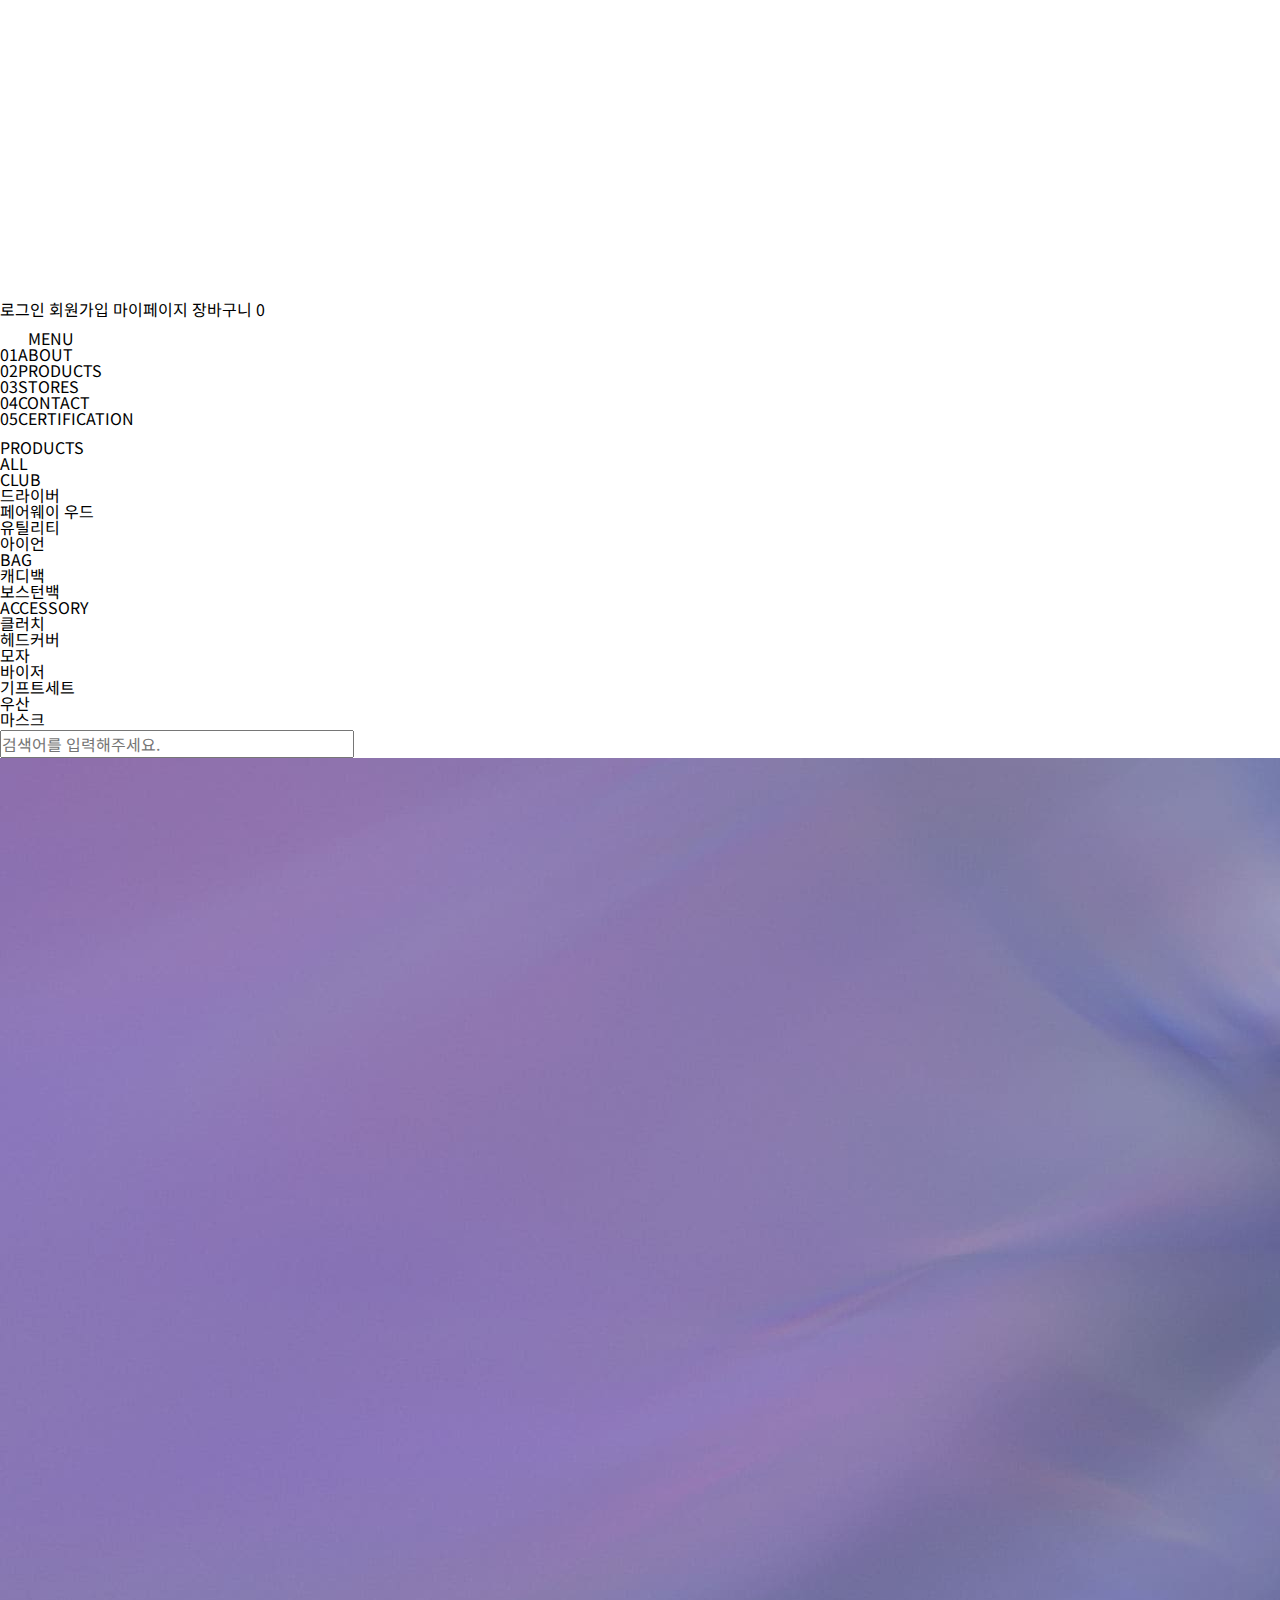
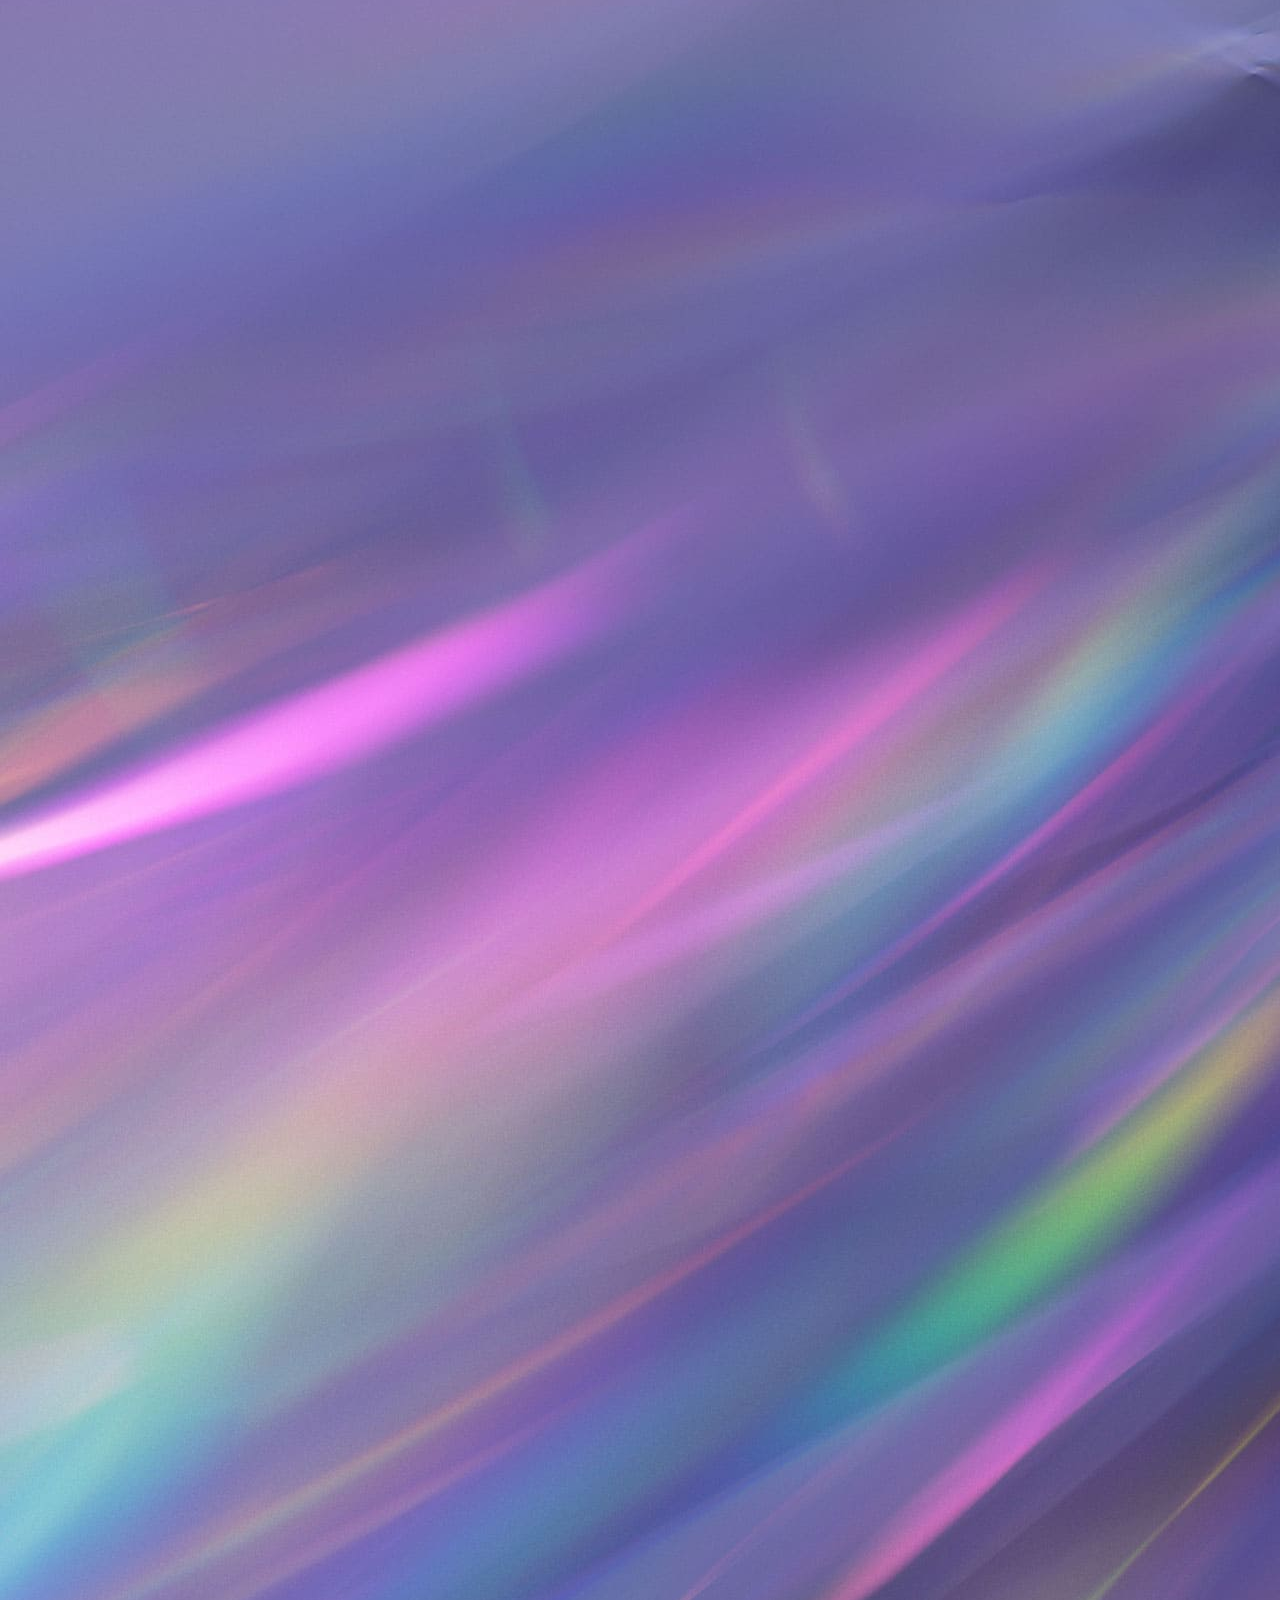
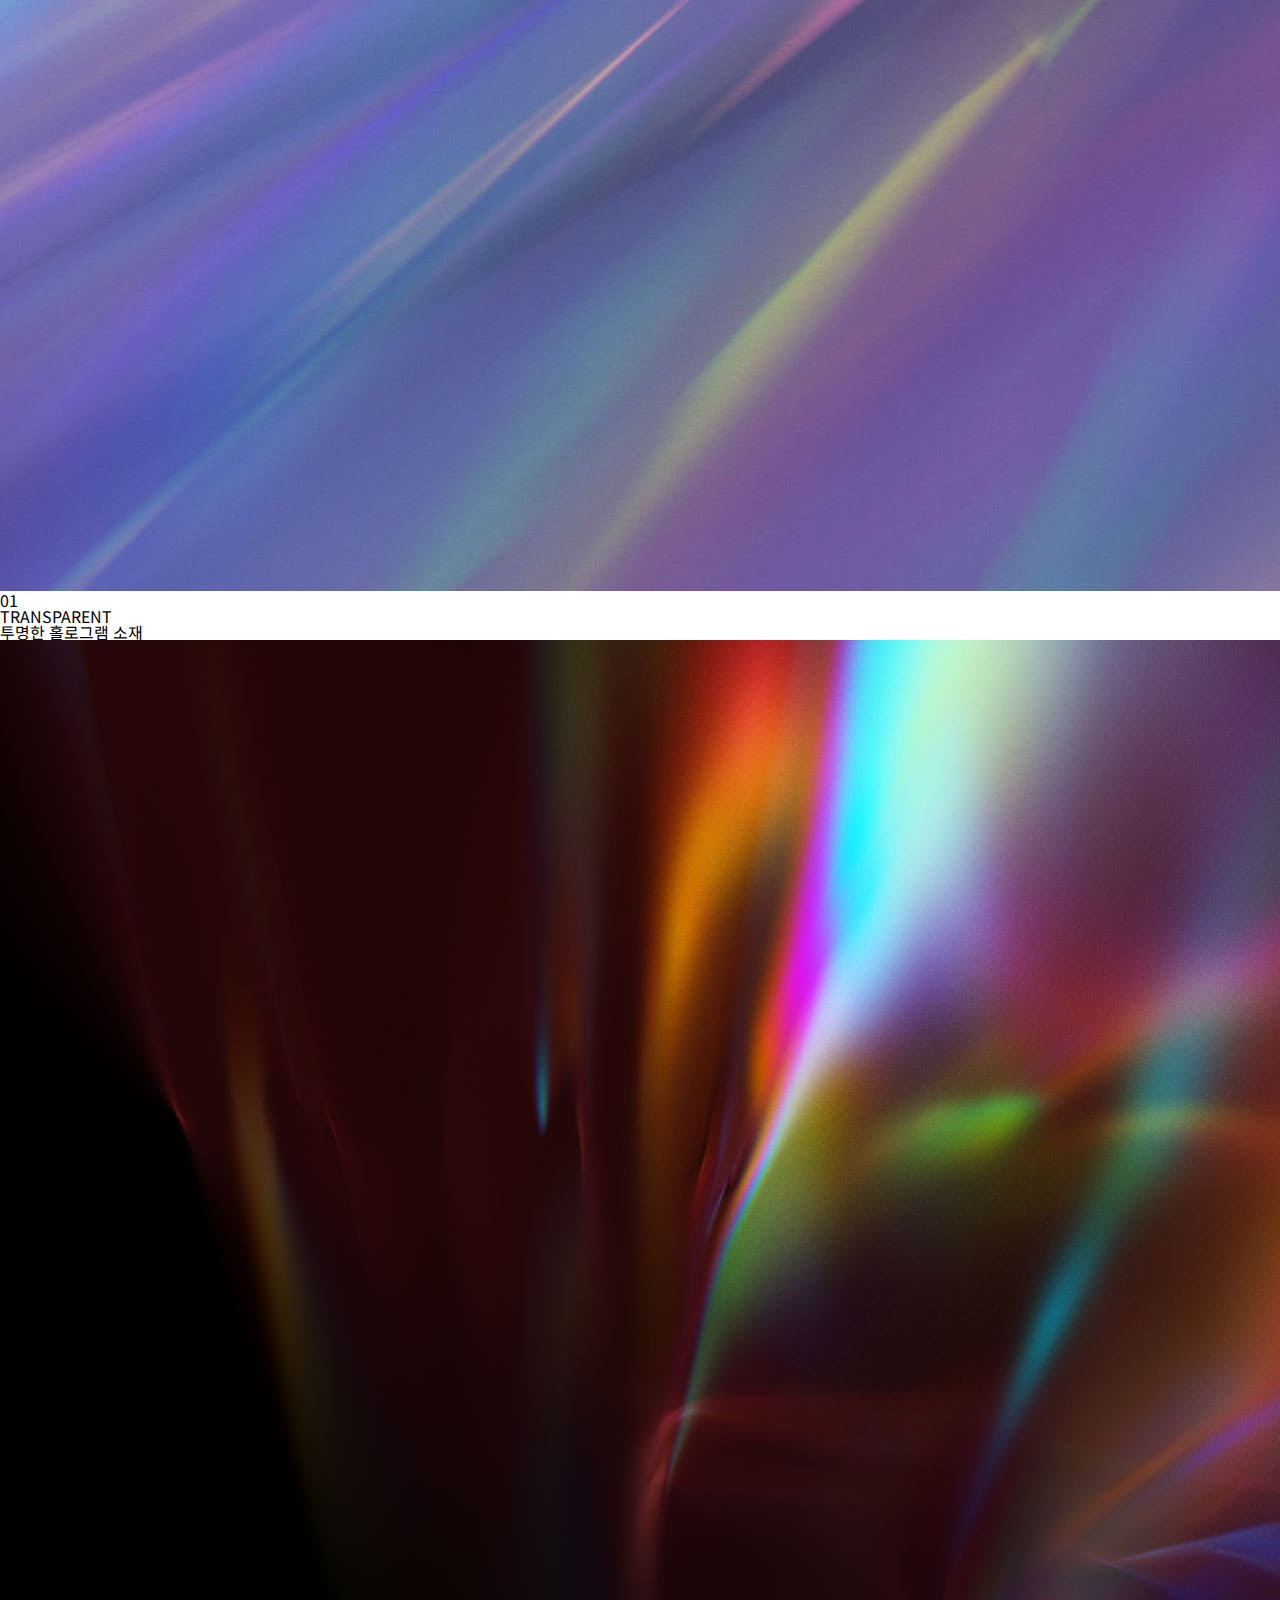
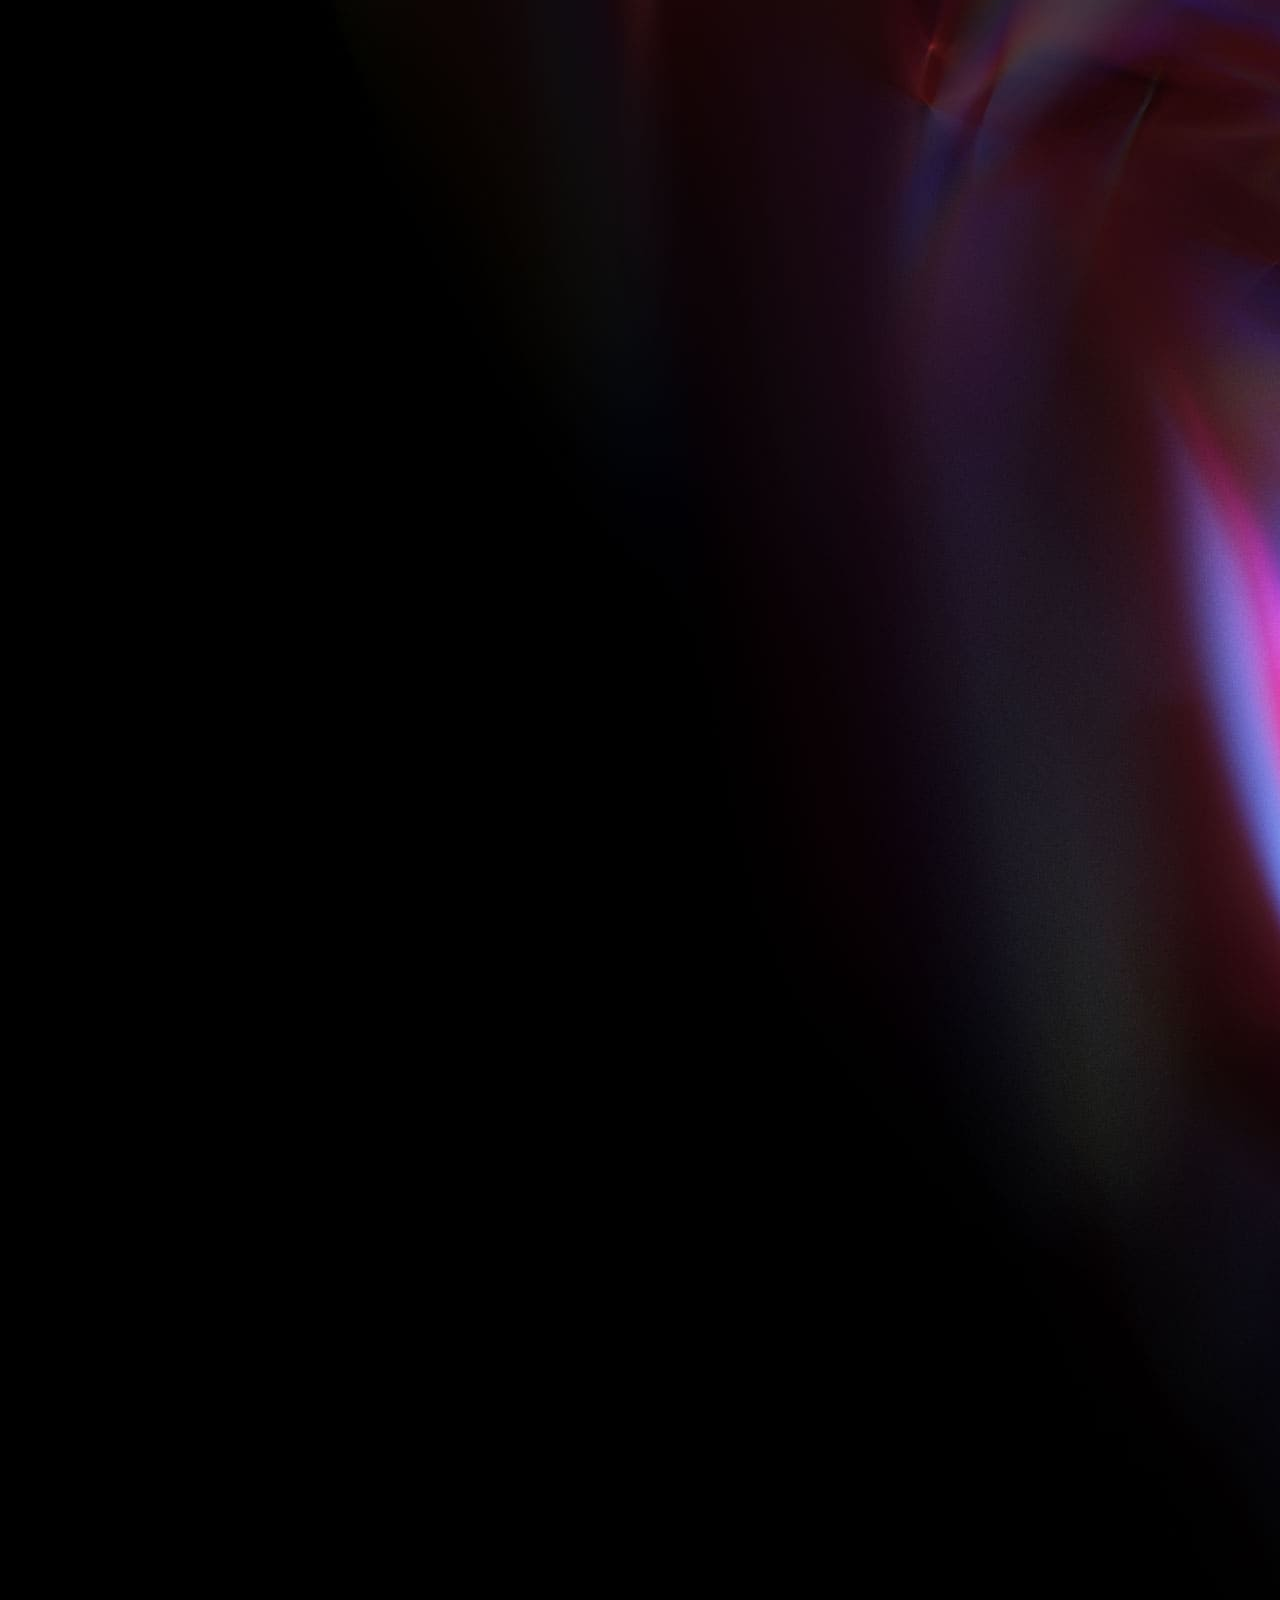
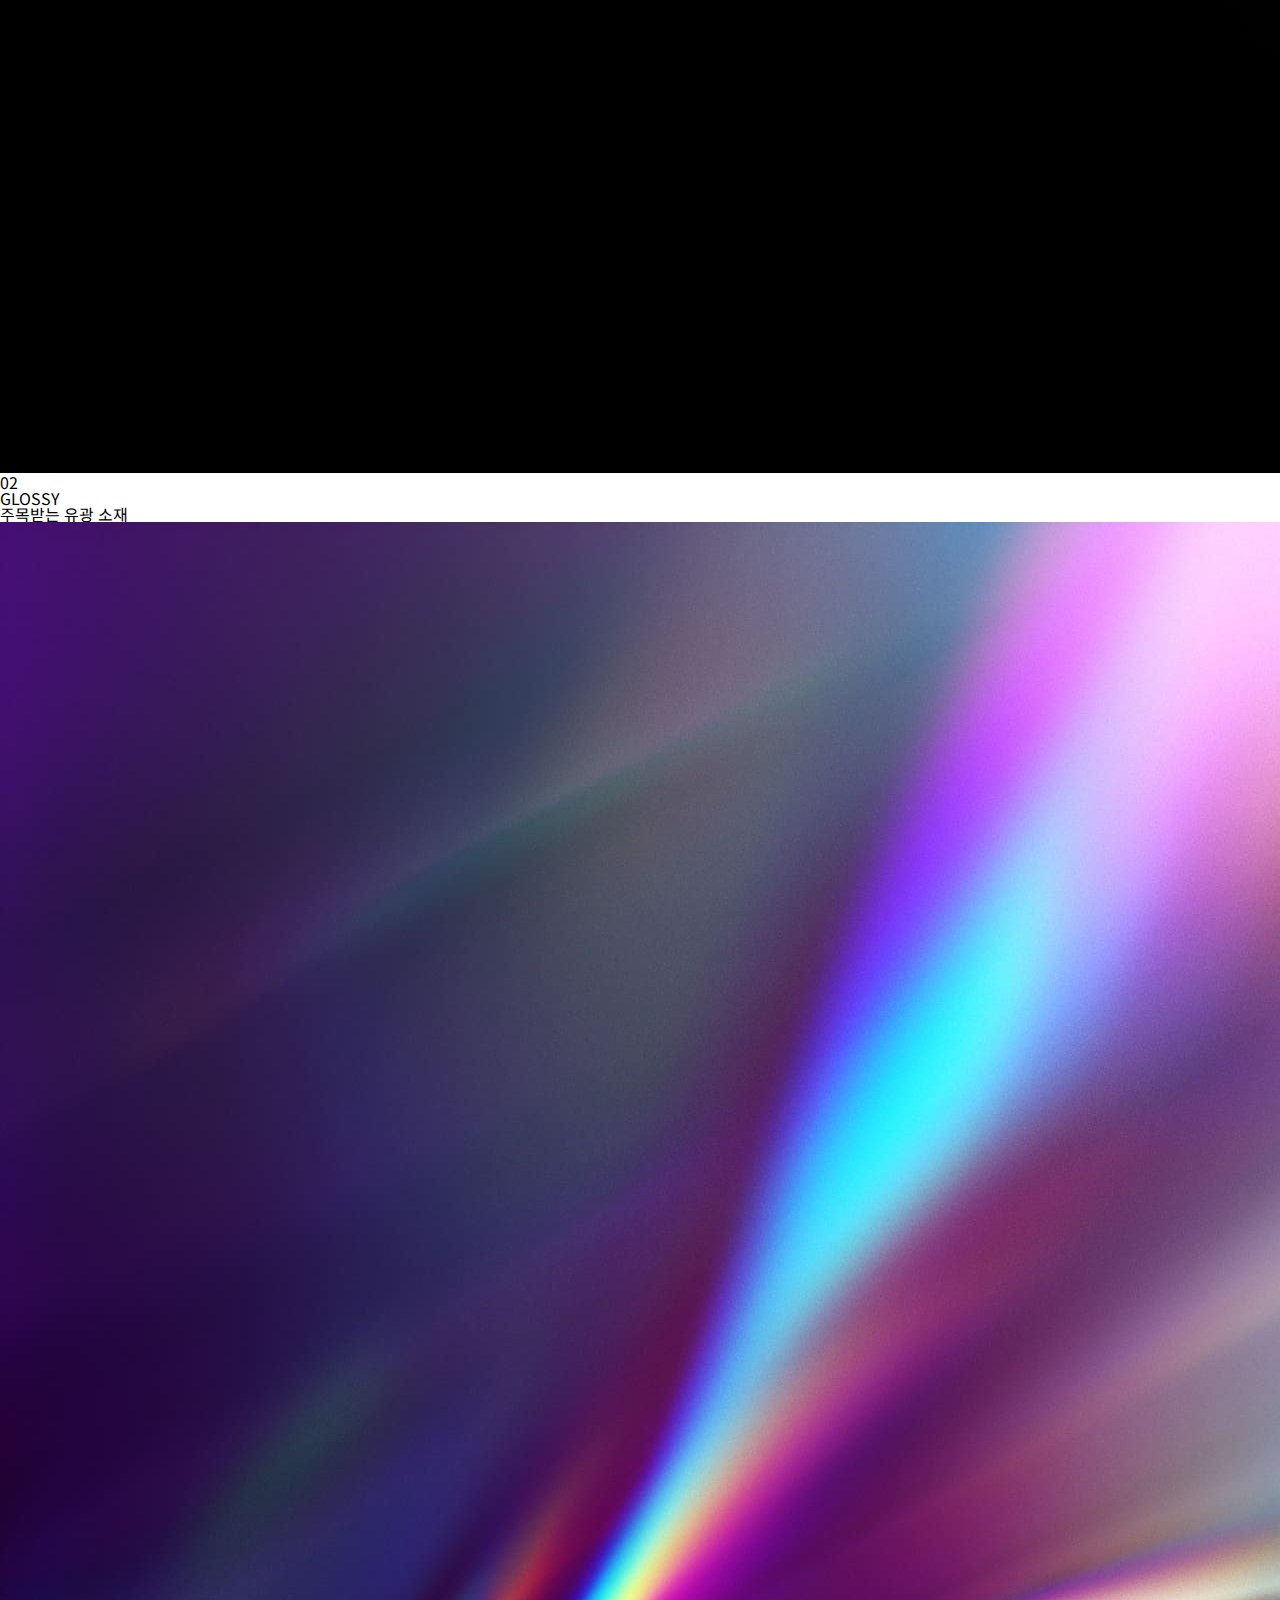
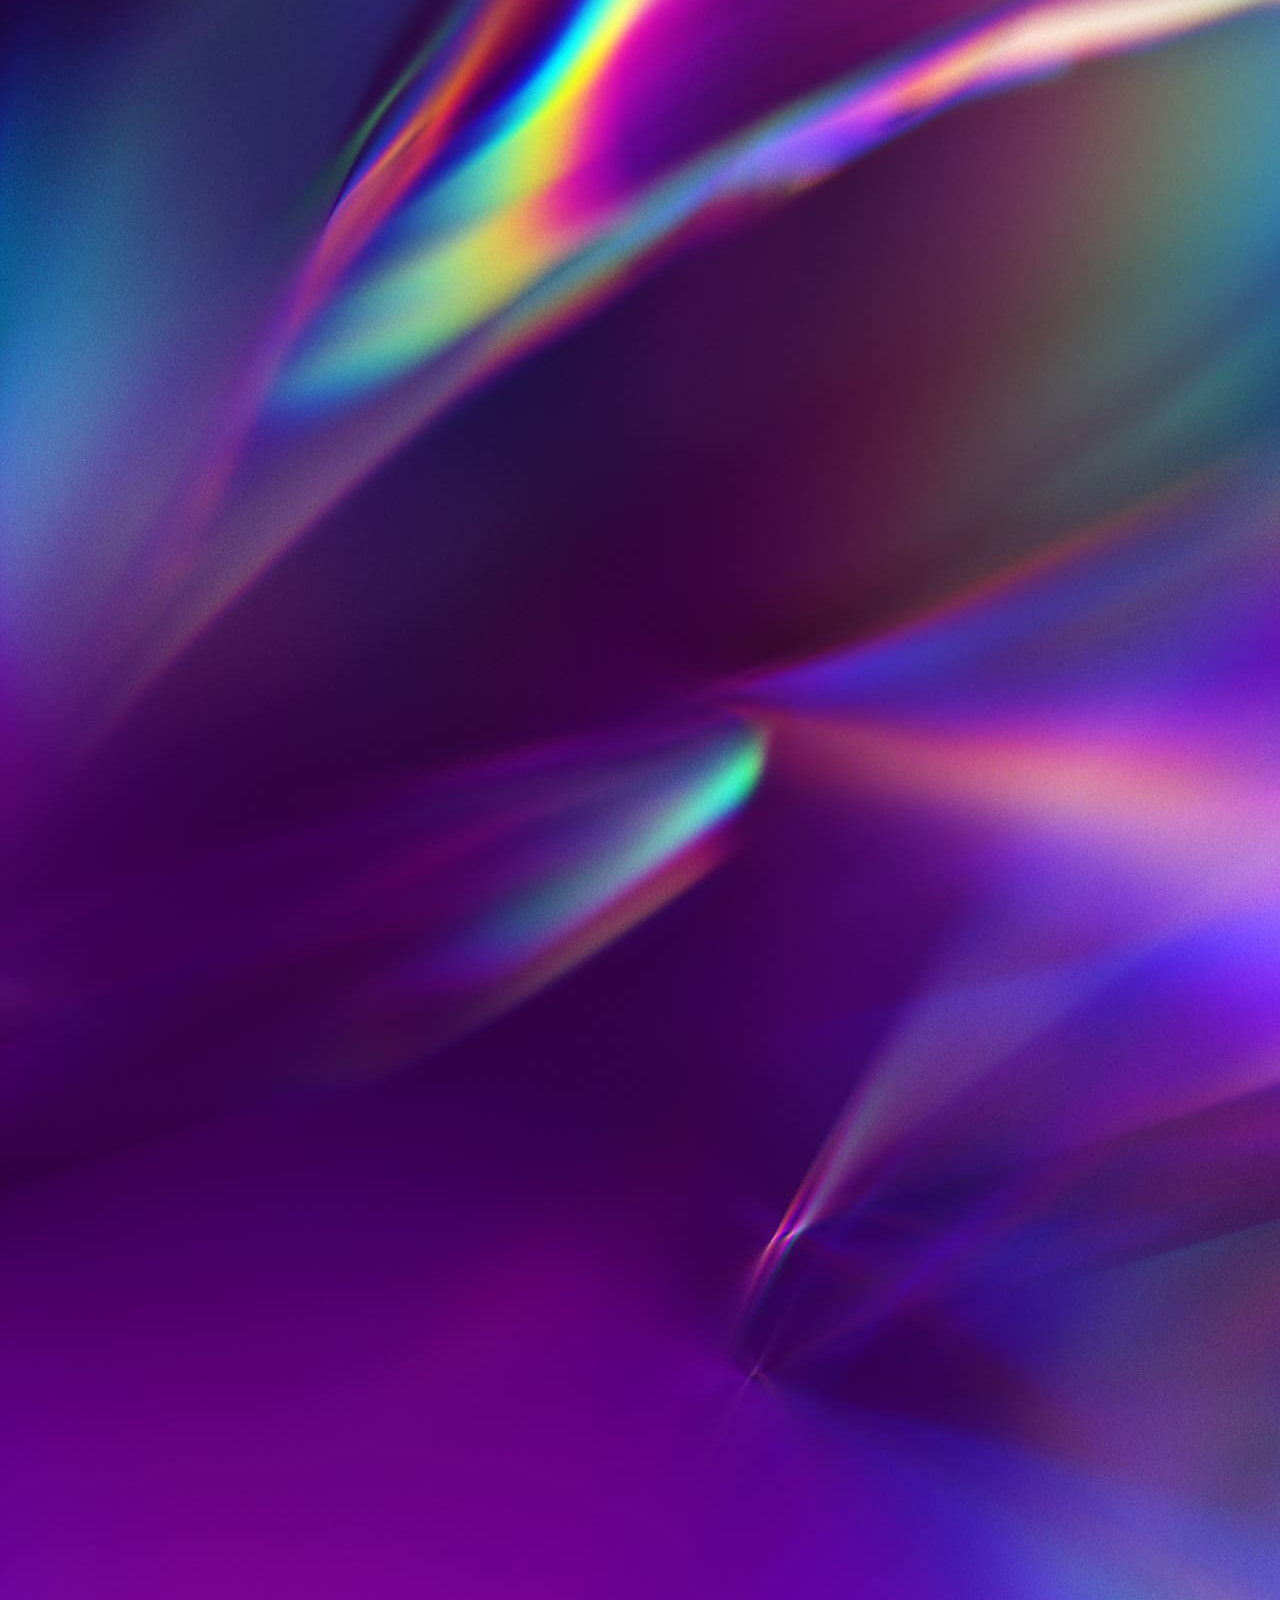
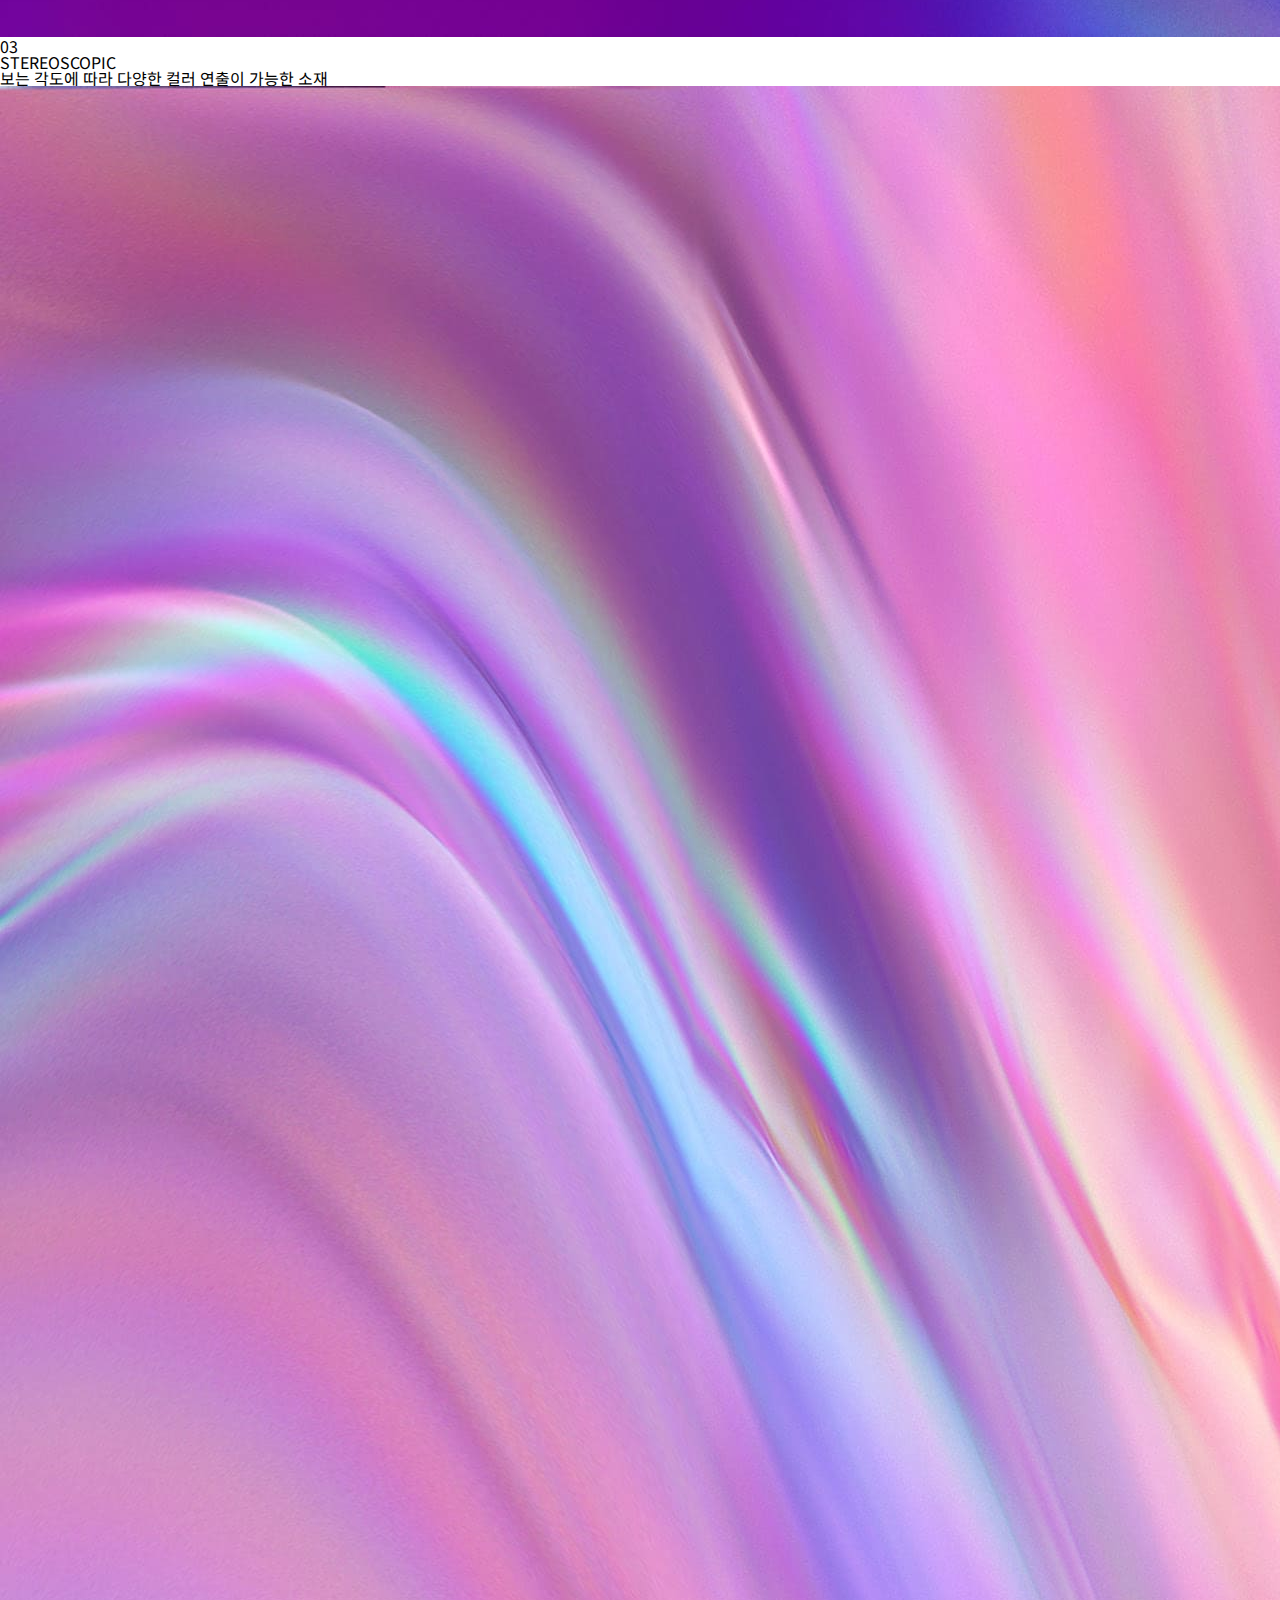
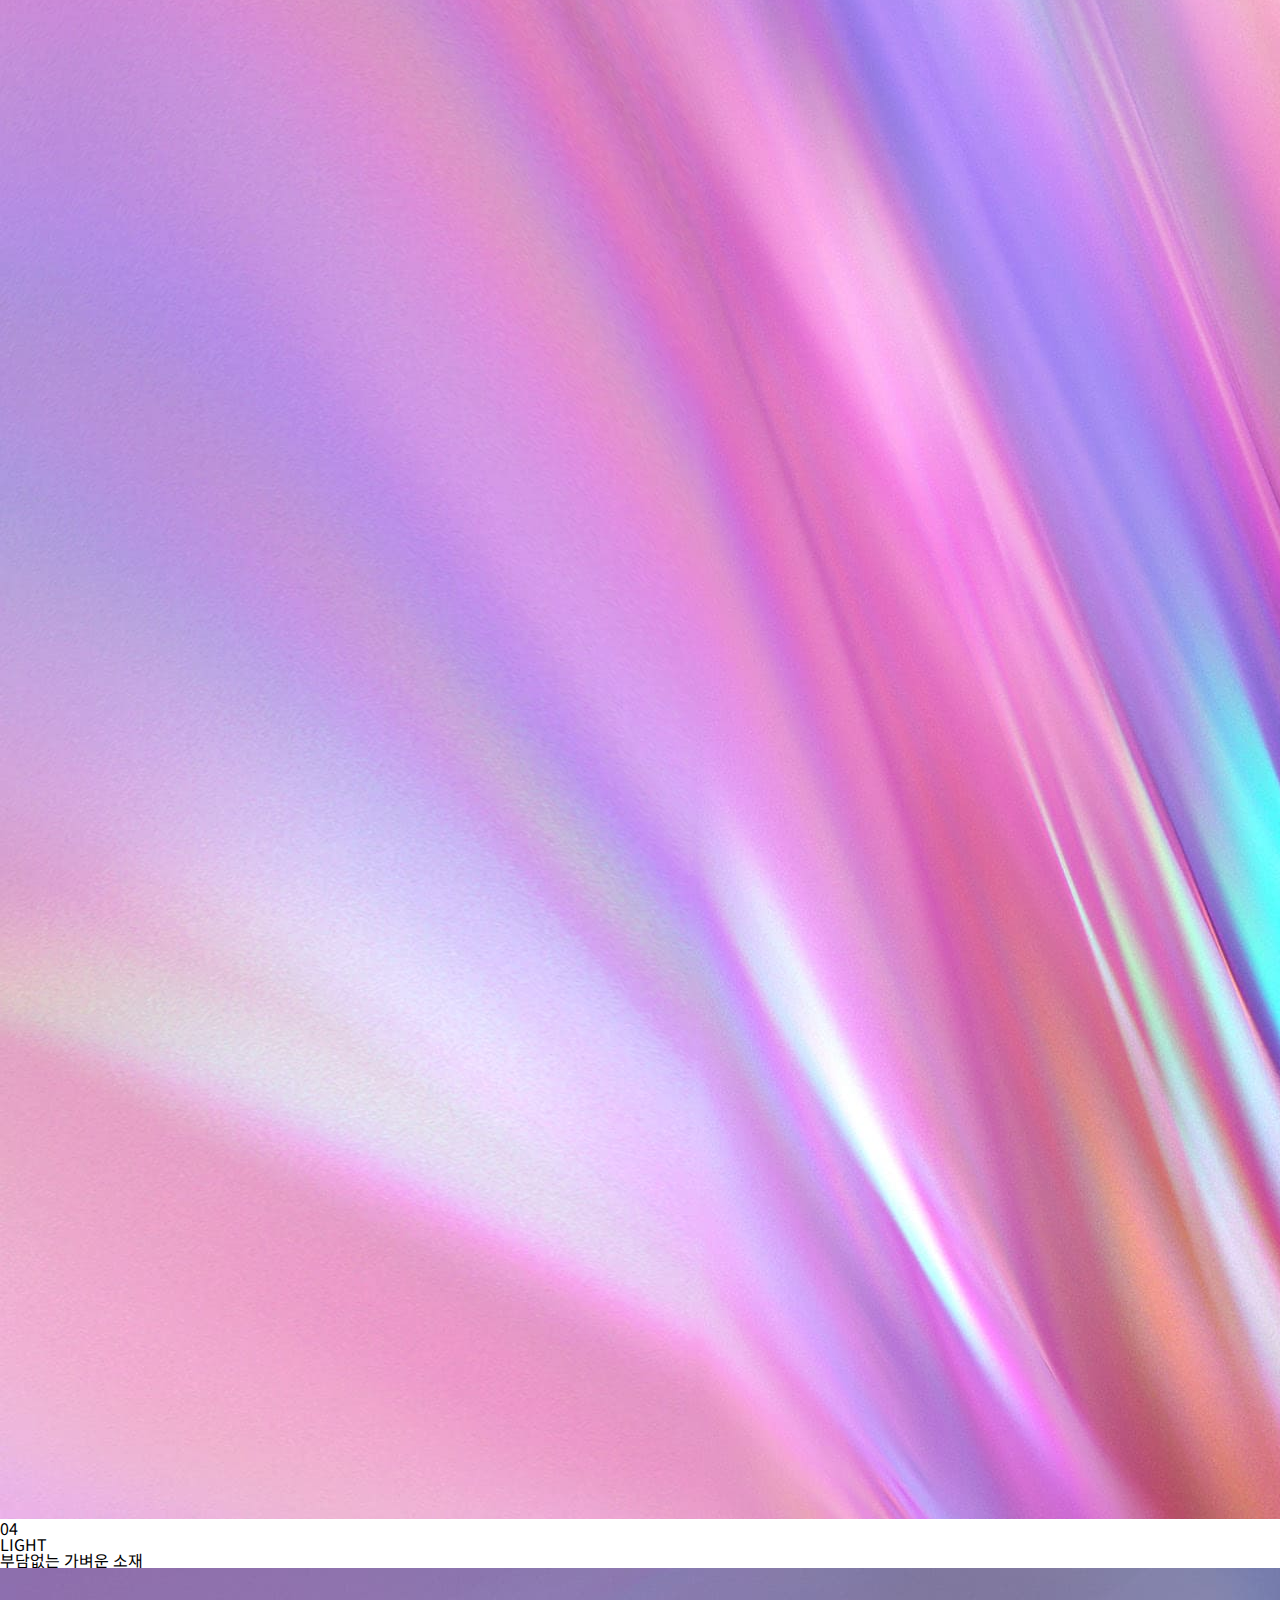
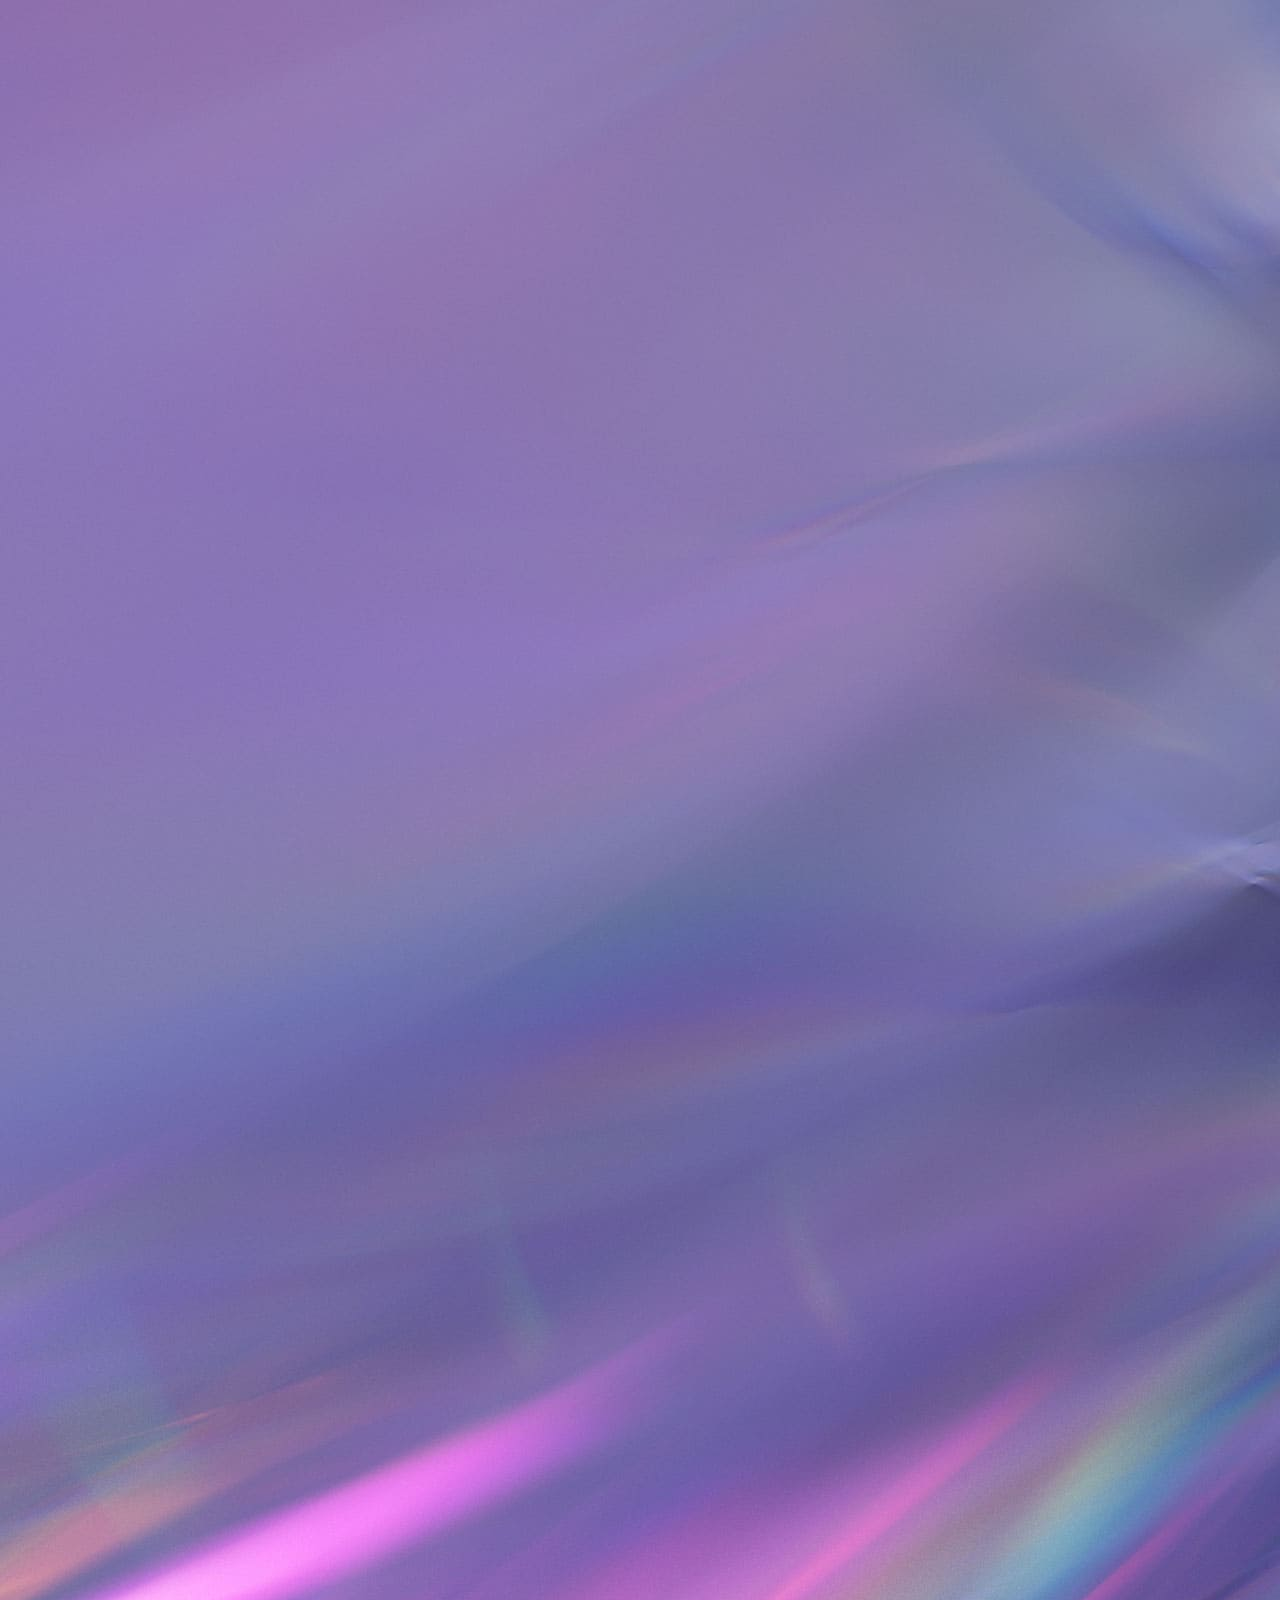
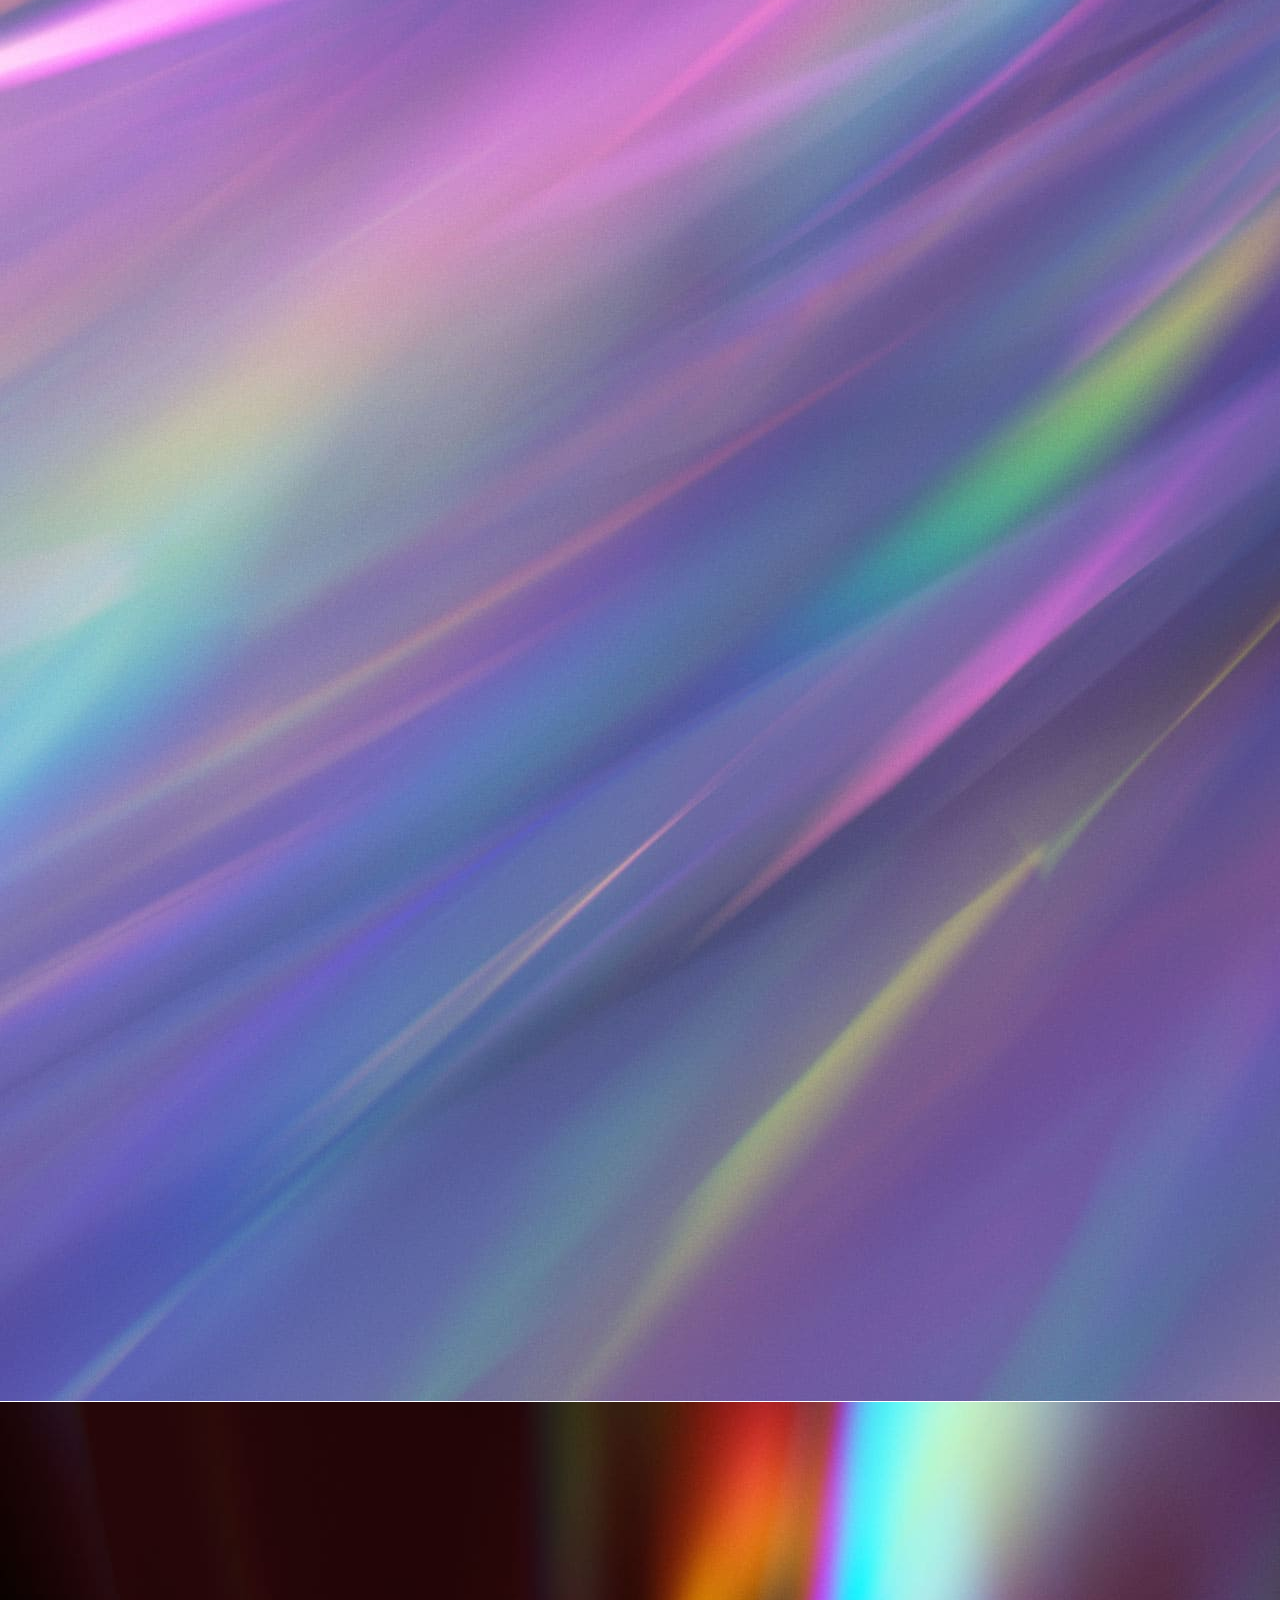
==== project_vwx/index.html @ 433e3e3c "240611" ====
<!DOCTYPE html>
<html lang="ko">
<head>
    <meta charset="UTF-8">
    <meta name="viewport" content="width=device-width, initial-scale=1.0">
    <meta name="keywords" content="vwx, 골프백, 클럽, 정품, 코오롱, 유니크, 트렌드, 골프웨어, 쿠폰, 신규가입">
    <meta name="description" content="들고 다니기 좋은 가벼운 무게, 필드에서 돋보이는 소재 등 기능과 디자인의 탁월함을 통해 필드에서의 승리를 전달합니다.">
    <title>VWX | 탁월함을 통한 승리</title>
    <link rel="stylesheet" href="./styles/reset.css">
    <link rel="stylesheet" href="./styles/index.css">
</head>
<body>
    <header>
        <!-- logo & lnb -->
        <h1><a href="#"><img src="./images/vwx_logo.png" alt="vwx"></a></h1>
        <div class="lnb">
            <a href="#">로그인</a>
            <a href="#">회원가입</a>
            <a href="#">마이페이지</a>
            <a href="#">장바구니</a>
            <span class="basket_num">0</span>
        </div>
        <!-- nav(gnb & snb) -->
        <nav>
            <div class="snb_bg">
                <ul class="gnb">
                    <li><a href="#"><img src="./images/nav_menu01.svg" alt="menu">MENU</a>
                        <ul class="snb">
                            <li><a href="#"><span>01</span>ABOUT</a></li>
                            <li><a href="#"><span>02</span>PRODUCTS</a></li>
                            <li><a href="#"><span>03</span>STORES</a></li>
                            <li><a href="#"><span>04</span>CONTACT</a></li>
                            <li><a href="#"><span>05</span>CERTIFICATION</a></li>
                        </ul>
                    </li>
                    <li><a href="#">PRODUCTS<img src="./images/nav_menu02.svg" alt="products"></a>
                        <ul class="snb">
                            <li><a href="#"><span>ALL</span></a></li>
                        </ul>
                        <ul class="snb">
                            <li><a href="#"><span>CLUB</span></a></li>
                            <li><a href="#">드라이버</a></li>
                            <li><a href="#">페어웨이 우드</a></li>
                            <li><a href="#">유틸리티</a></li>
                            <li><a href="#">아이언</a></li>
                        </ul>
                        <ul class="snb">
                            <li><a href="#"><span>BAG</span></a></li>
                            <li><a href="#">캐디백</a></li>
                            <li><a href="#">보스턴백</a></li>
                        </ul>
                        <ul class="snb">
                            <li><a href="#"><span>ACCESSORY</span></a></li>
                            <li><a href="#">클러치</a></li>
                            <li><a href="#">헤드커버</a></li>
                            <li><a href="#">모자</a></li>
                            <li><a href="#">바이저</a></li>
                            <li><a href="#">기프트세트</a></li>
                            <li><a href="#">우산</a></li>
                            <li><a href="#">마스크</a></li>
                        </ul>
                    </li>
                </ul>
            </div>
        </nav>
        <div class="search">
            <input type="text" placeholder="검색어를 입력해주세요."><img src="./images/search.svg" alt="search">
        </div>
    </header>
    <main>
        <!-- main_01 -->
        <div class="signature">
            <div class="one">
                <p><img src="./images/mater1.jpeg" alt=""></p>
                <p>01</p>
                <h2>TRANSPARENT</h2>
                <p>투명한 홀로그램 소재</p>
            </div>
            <div class="two">
                <p><img src="./images/mater2.jpeg" alt=""></p>
                <p>02</p>
                <h2>GLOSSY</h2>
                <p>주목받는 유광 소재</p>
            </div>
            <div class="three">
                <p><img src="./images/mater3.jpeg" alt=""></p>
                <p>03</p>
                <h2>STEREOSCOPIC</h2>
                <p>보는 각도에 따라 다양한 컬러 연출이 가능한 소재</p>
            </div>
            <div class="four">
                <p><img src="./images/mater4.jpeg" alt=""></p>
                <p>04</p>
                <h2>LIGHT</h2>
                <p>부담없는 가벼운 소재</p>
            </div>
            <ul class="circle">
                <li><img src="./images/mater1.jpeg" alt=""></li>
                <li><img src="./images/mater2.jpeg" alt=""></li>
                <li><img src="./images/mater3.jpeg" alt=""></li>
                <li><img src="./images/mater4.jpeg" alt=""></li>
            </ul>
            <div class="scroll">
                <p>SCROLL TO DISCOVER</p>
                <img src="./images/scroll.svg" alt="아래로 스크롤 하세요">
                <p><span>01</span>06 VWX</p>
            </div>
        </div>
        <!-- main_02 -->
        <div class="cat_bag">
            <div class="bag_photo">
                <p><img src="./images/bag1.jpg" alt=""></p>
                <p><img src="./images/bag2.jpg" alt=""></p>
                <p><img src="./images/bag3.jpg" alt=""></p>
            </div>
            <h2>COLLECTION</h2>
            <p>기능성과 아름다움이 조화된 컬렉션</p>
            <a href="#">VIEW MORE</a>
        </div>
        <!-- main_03 -->
        <div class="video">
            <h2>VICTORY<br>WITH<br>EXCELLENT</h2>
            <p>탁월함을 통한 승리</p>
        </div>
        <!-- main_04 -->
        <div class="cat_club">
            <h2>PERFECT</h2>
            <p>VWX의 잘.난.채</p>
            <a href="#">VIEW MORE</a>
            <p><img src="./images/model.jpg" alt=""></p>
        </div>
        <!-- main_05 -->
        <div class="insta">
            <h2>INSTAGRAM</h2>
            <p>@VWX_OFFICIAL</p>
            <ul class="photo">
                <li><img src="./images/insta01.jpeg" alt=""></li>
                <li><img src="./images/insta02.jpeg" alt=""></li>
                <li><img src="./images/insta03.jpeg" alt=""></li>
                <li><img src="./images/insta04.jpeg" alt=""></li>
            </ul>
            <a href="#">FOLLOW US</a>
        </div>
    </main>
    <footer>
        <h1><a href="#"><img src="./images/footer_logo.png" alt="vwx"></a></h1>
        <ul class="footer_cat">
            <li><a href="#">HOME</a></li>
            <li><a href="#">ABOUT</a></li>
            <li><a href="#">COLLECTION</a></li>
            <li><a href="#">PRODUCTS</a></li>
            <li><a href="#">CONTACT</a></li>
        </ul>
        <P>코오롱인더스트리㈜ FnC부문<br>대표이사 : 유석진<br>주소 : 서울특별시 강남구 삼성로 518<br>대표전화 : 031-426-0467<br>사업자등록번호 : 135-85-44432</P>
        <p class="copy">&copy; VWX 2022. ALL RIGHTS RESERVED</p>
    </footer>
</body>
</html>
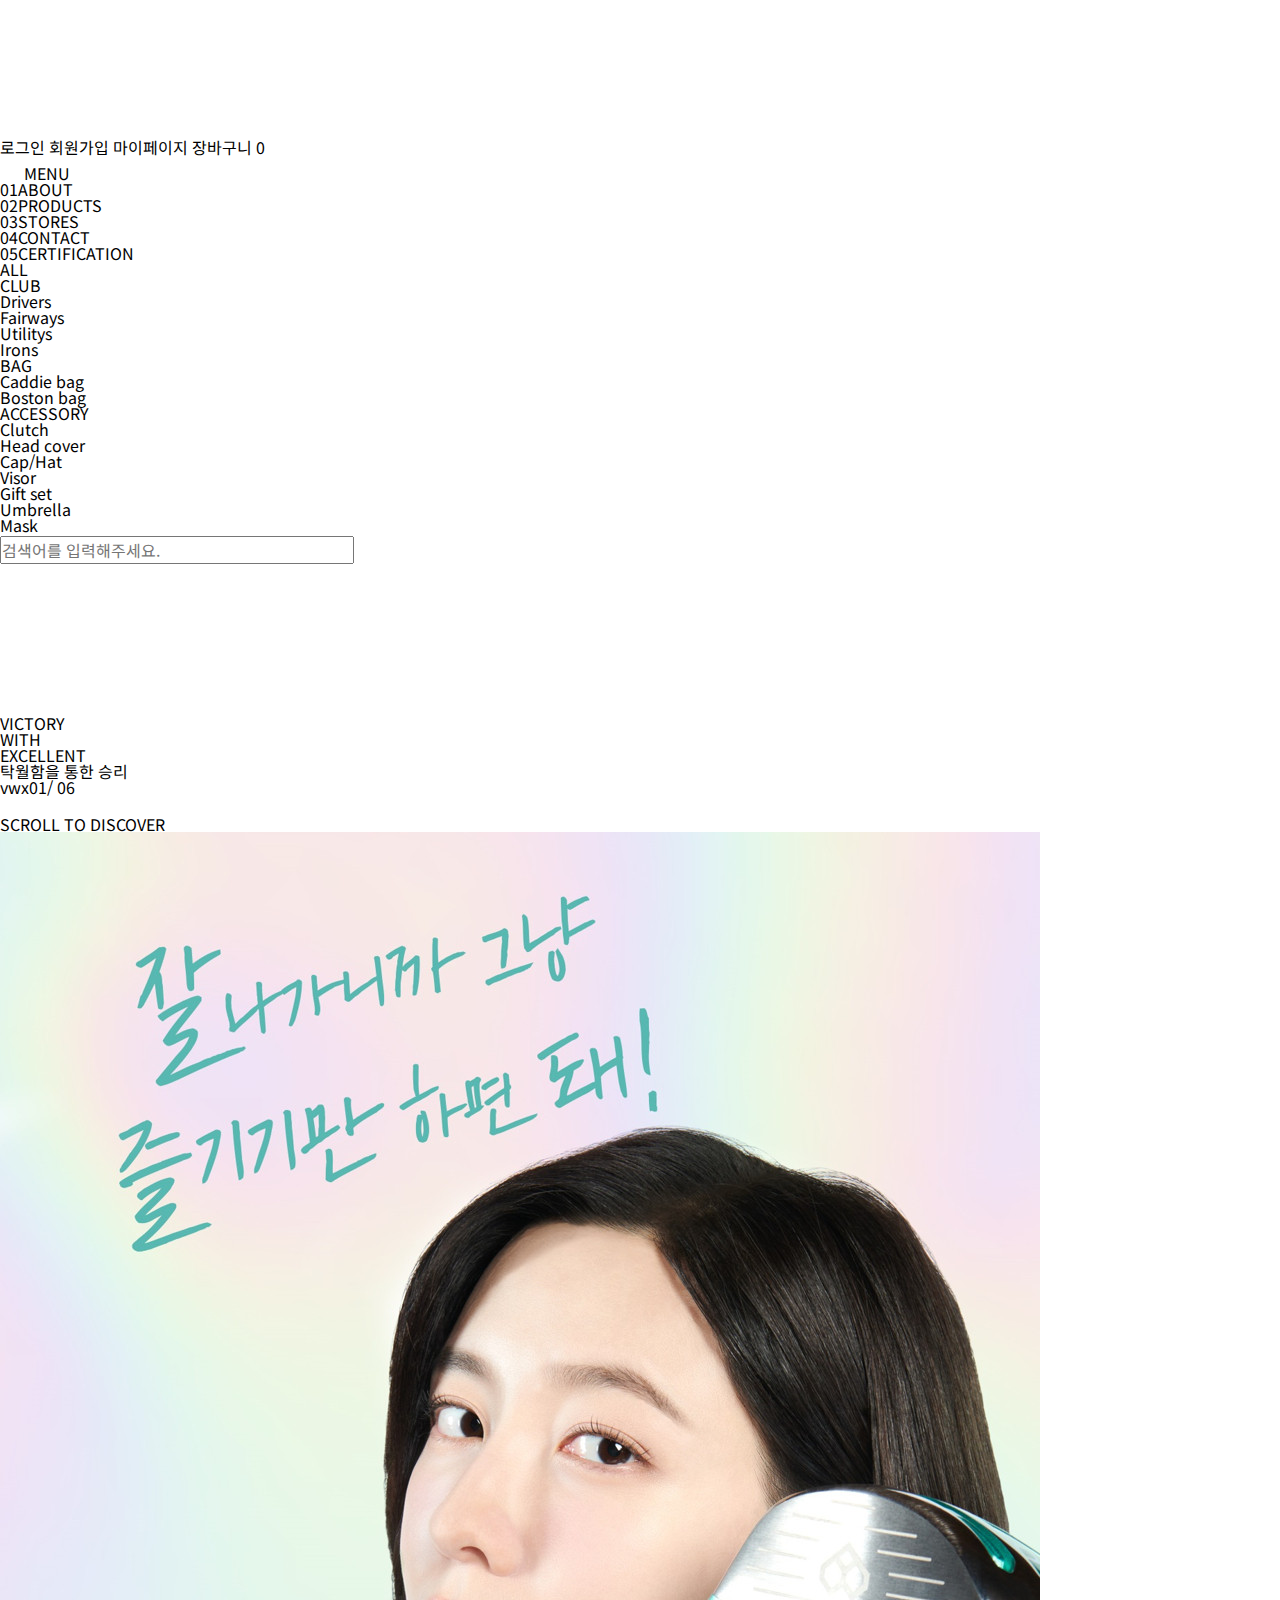
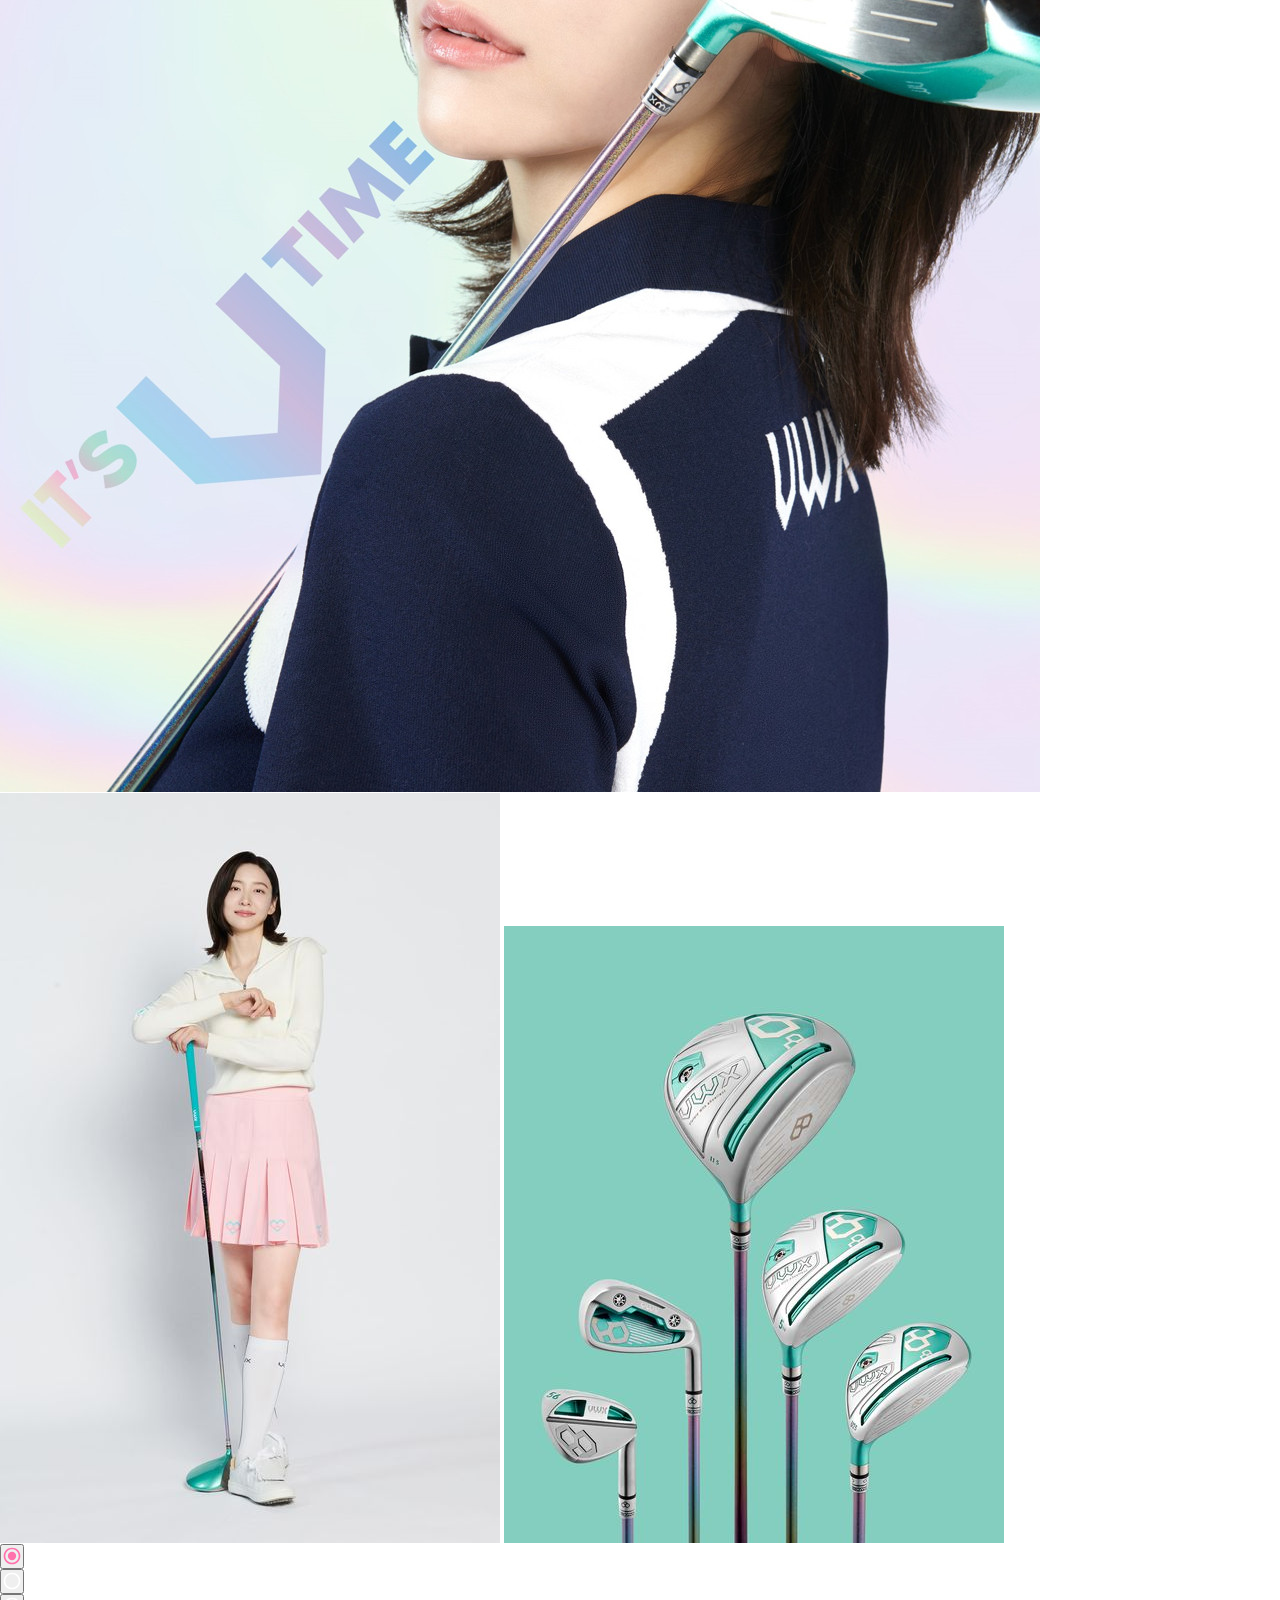
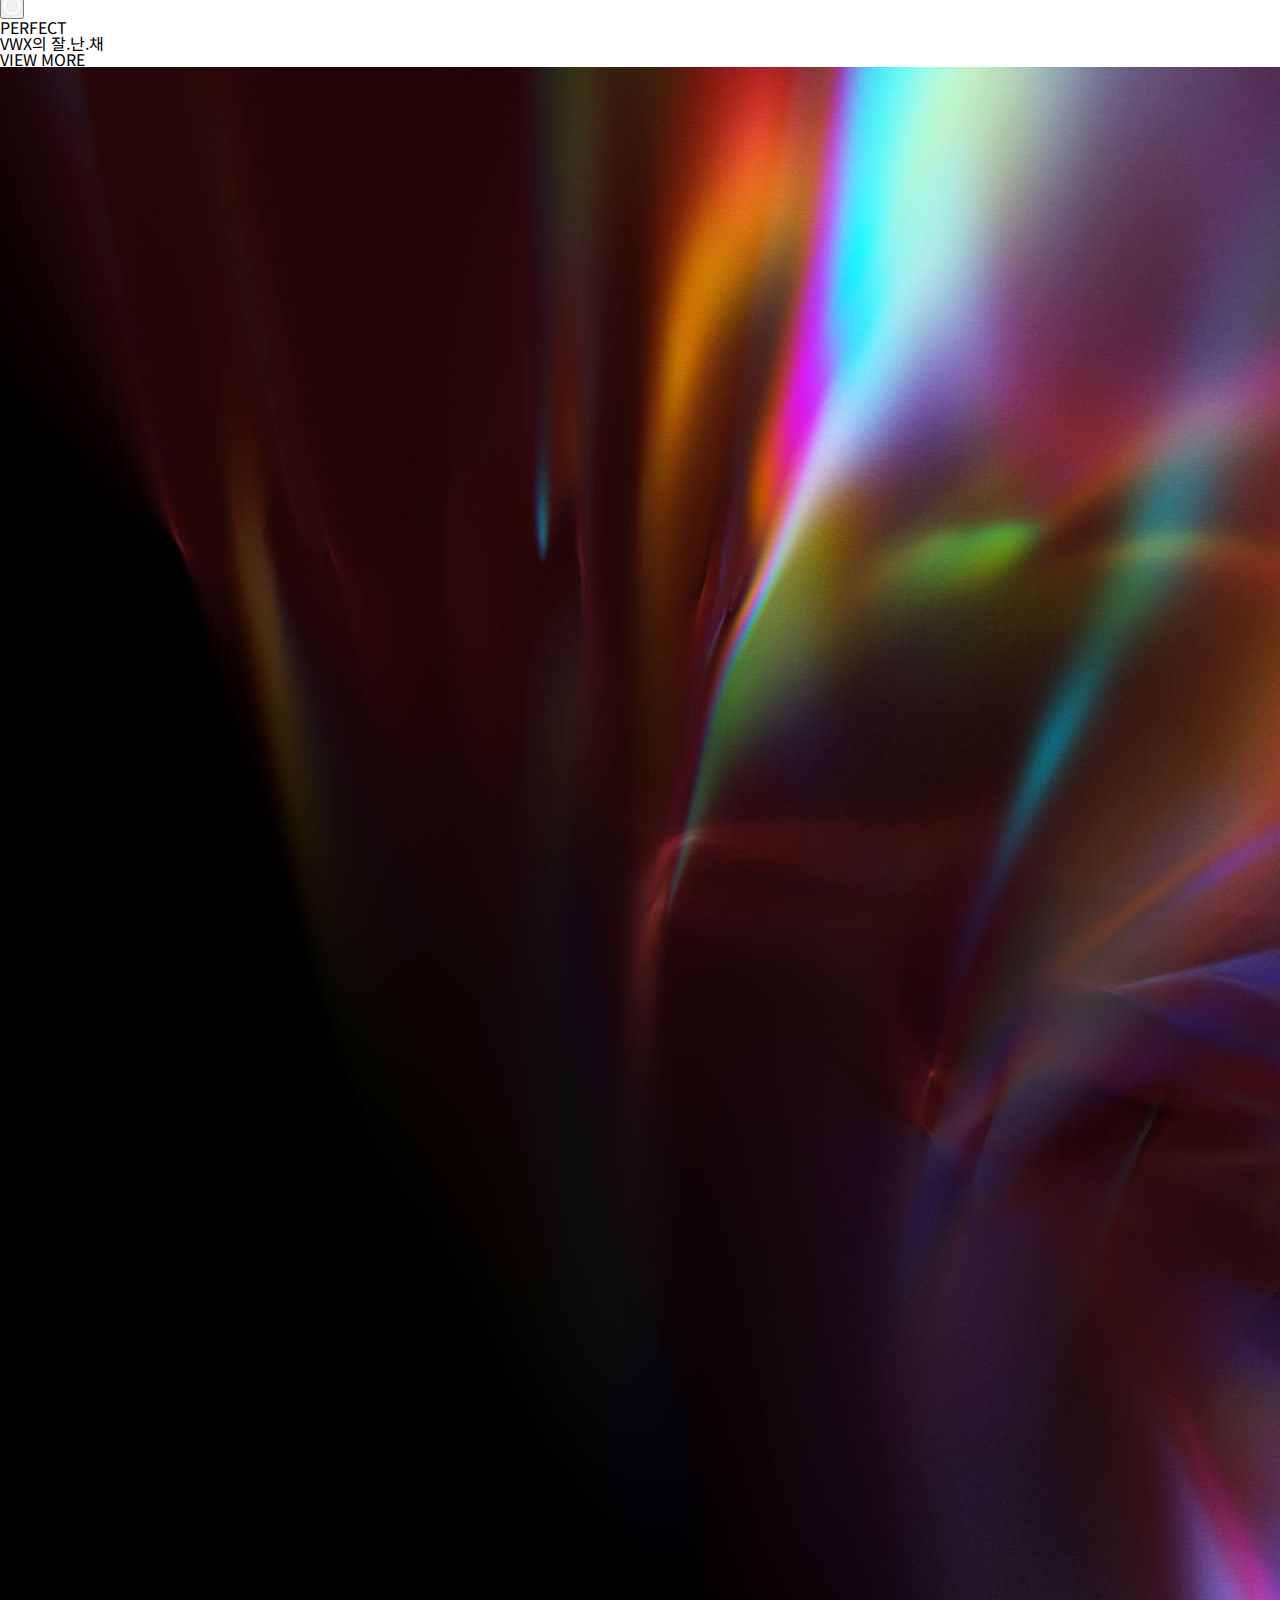
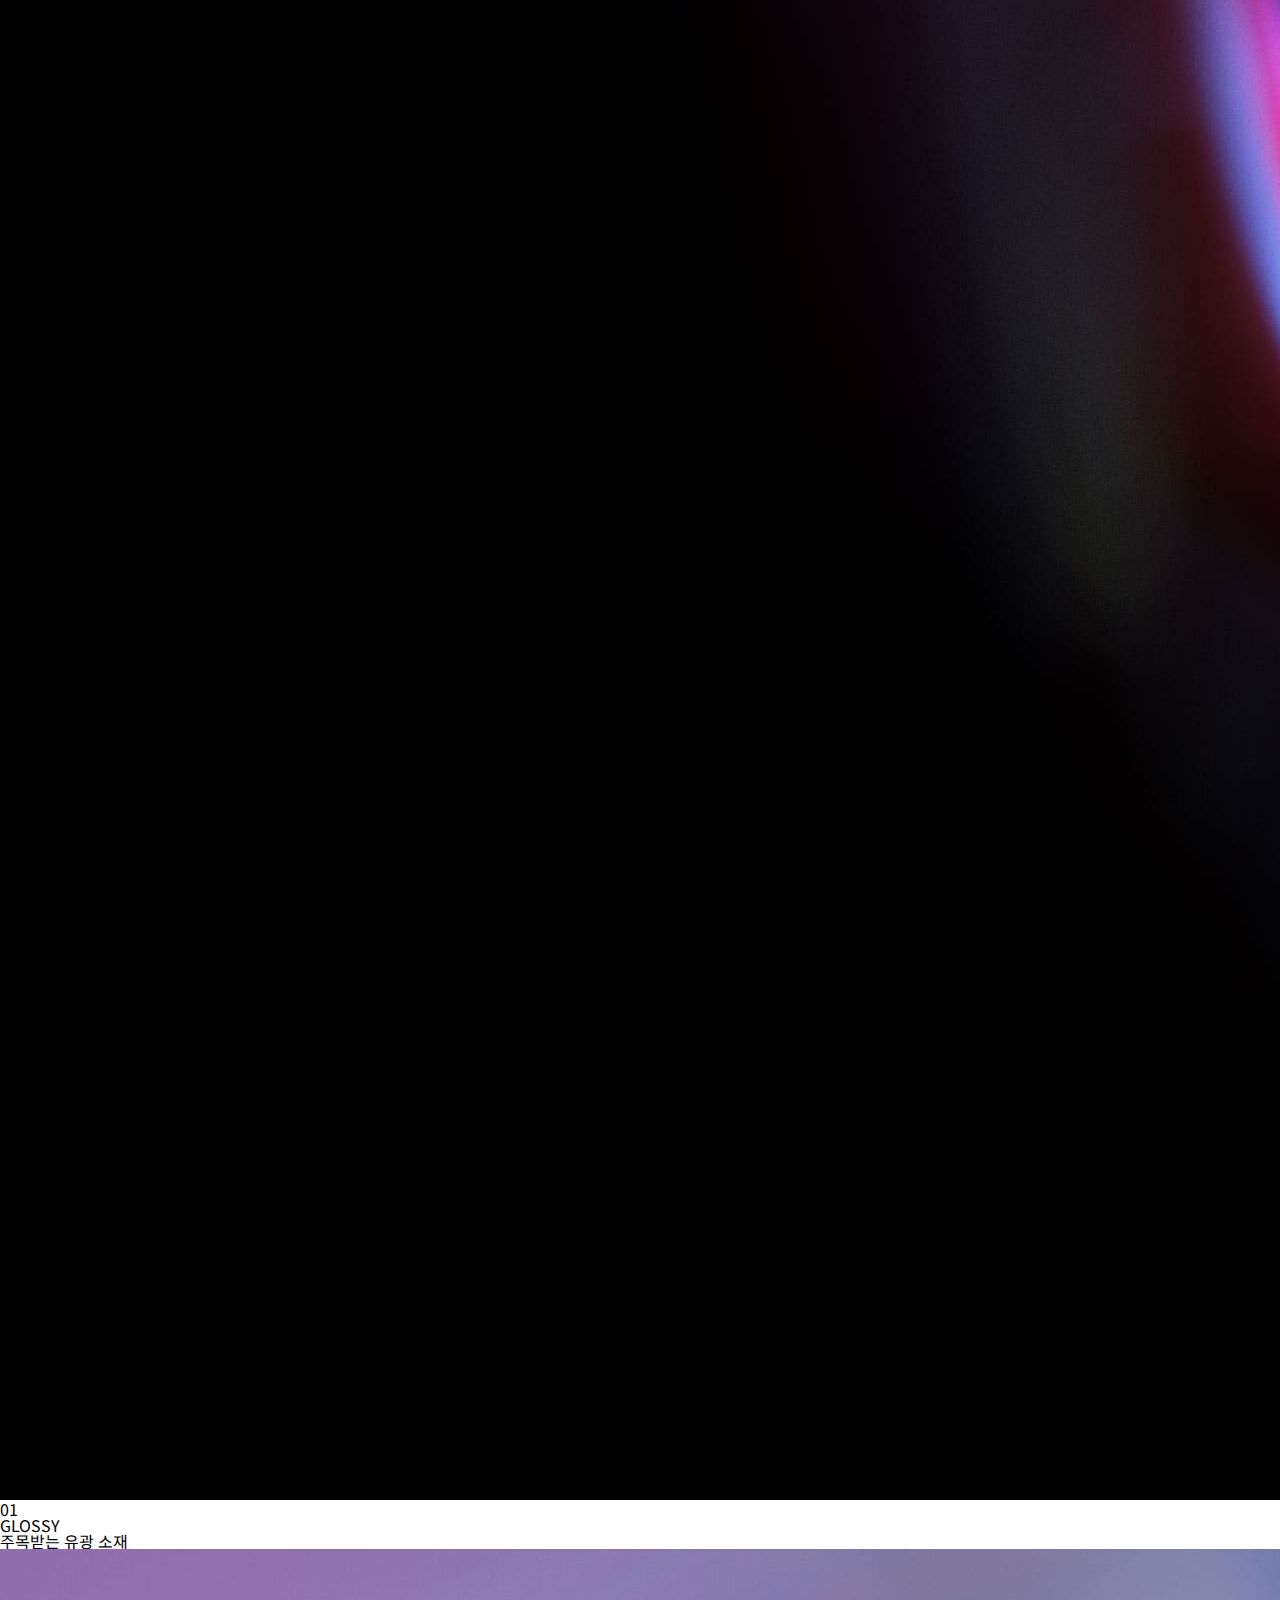
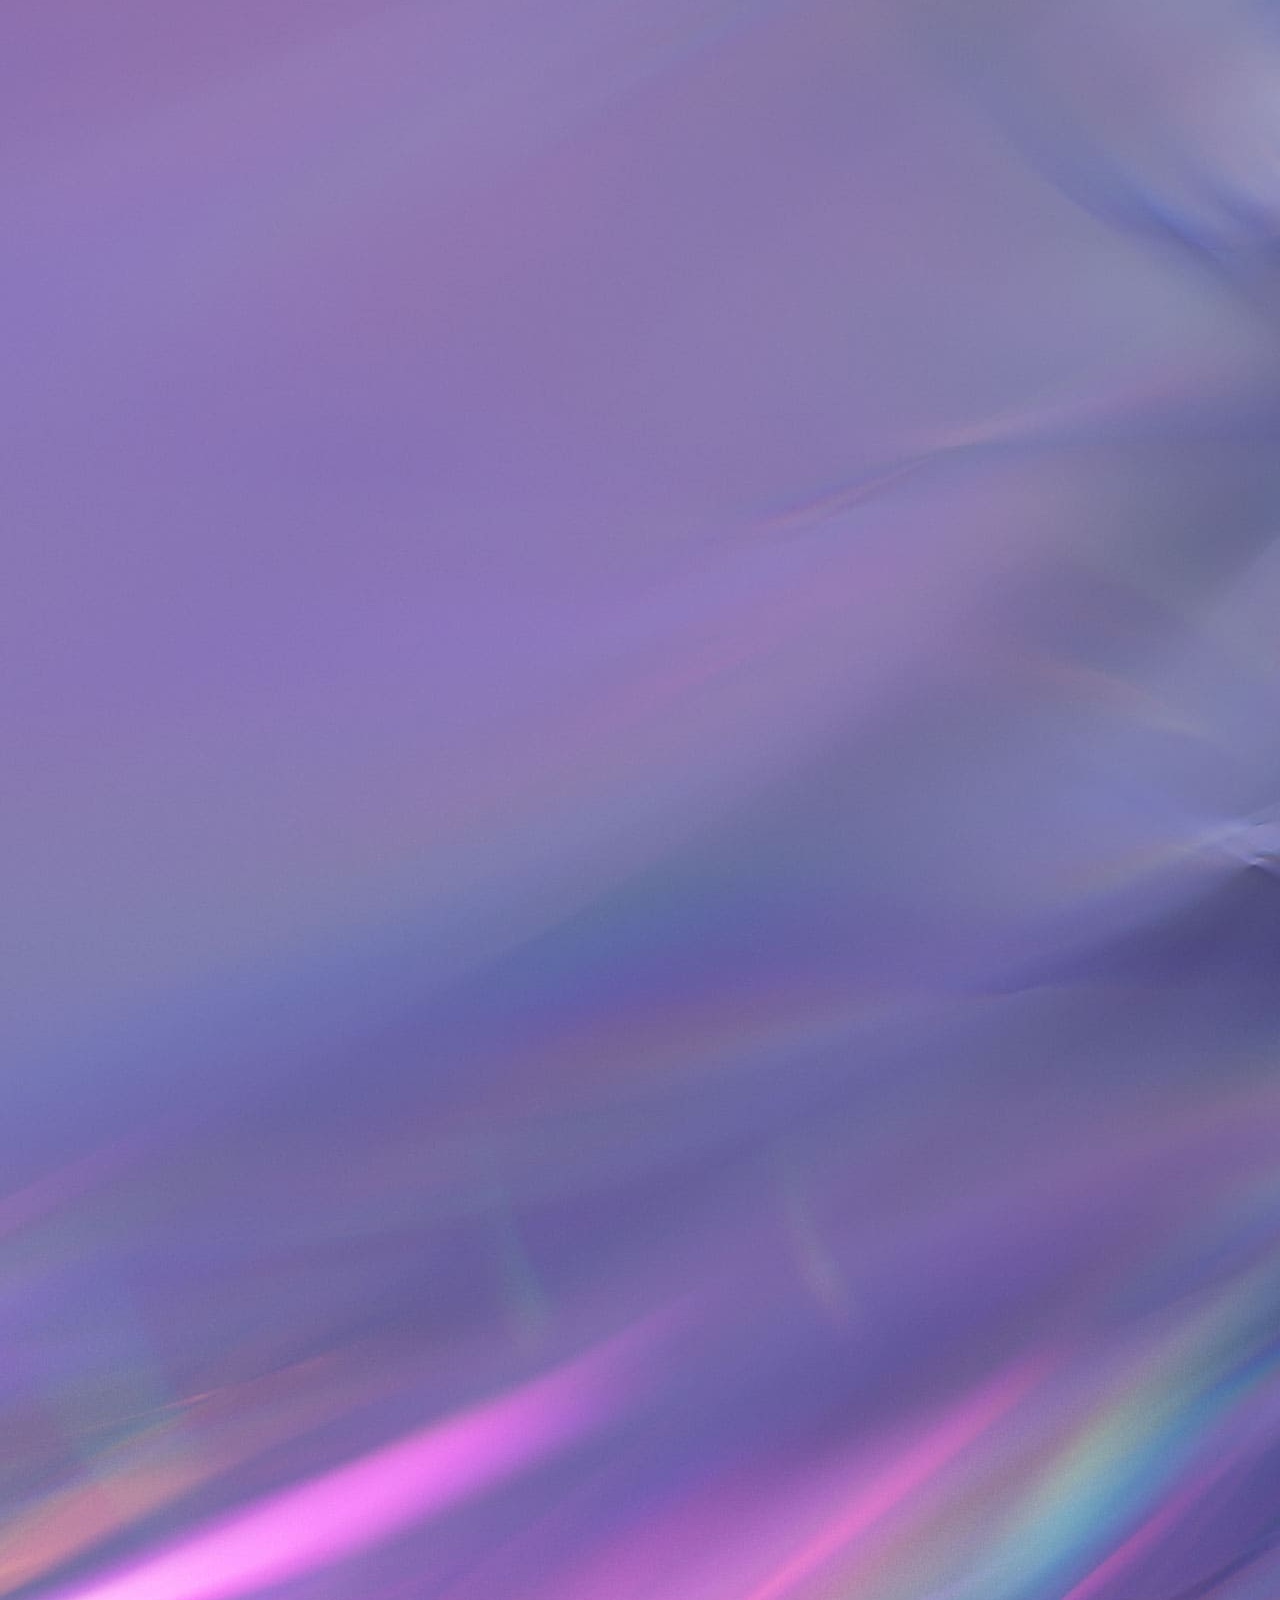
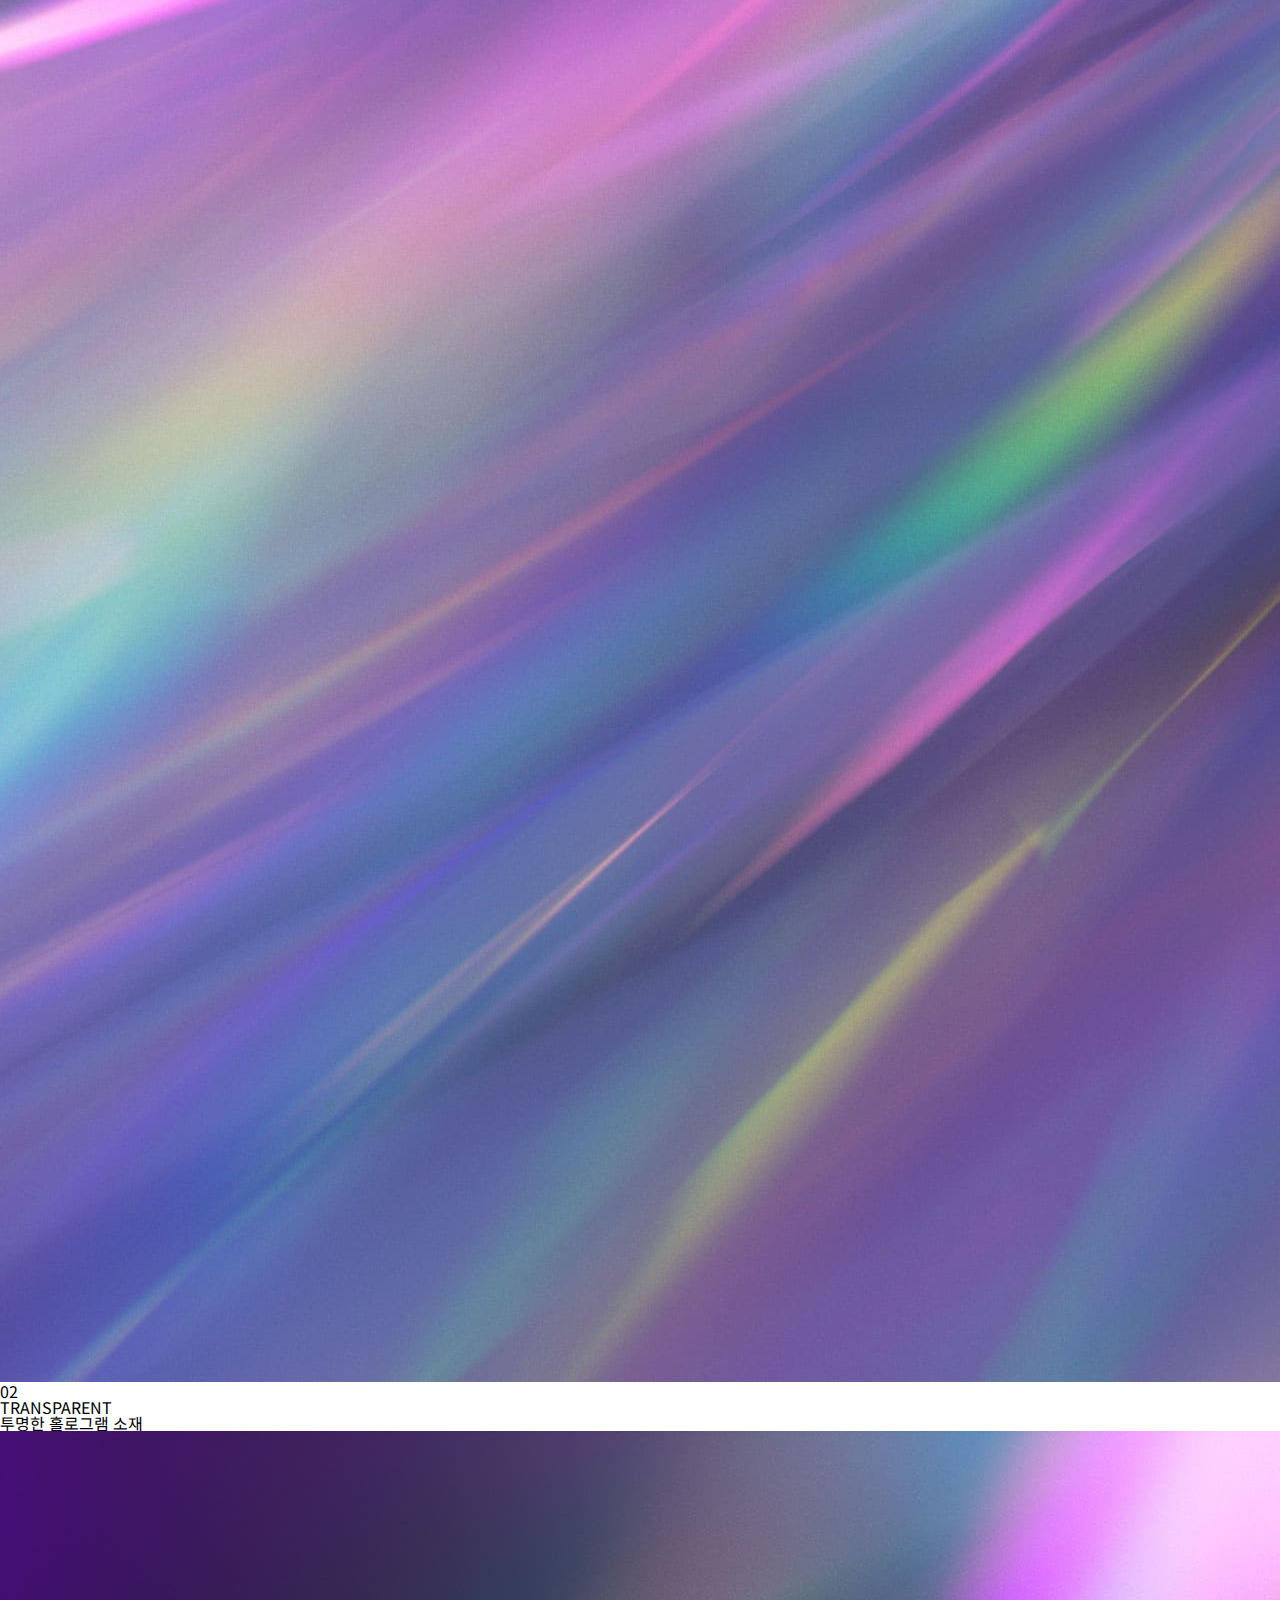
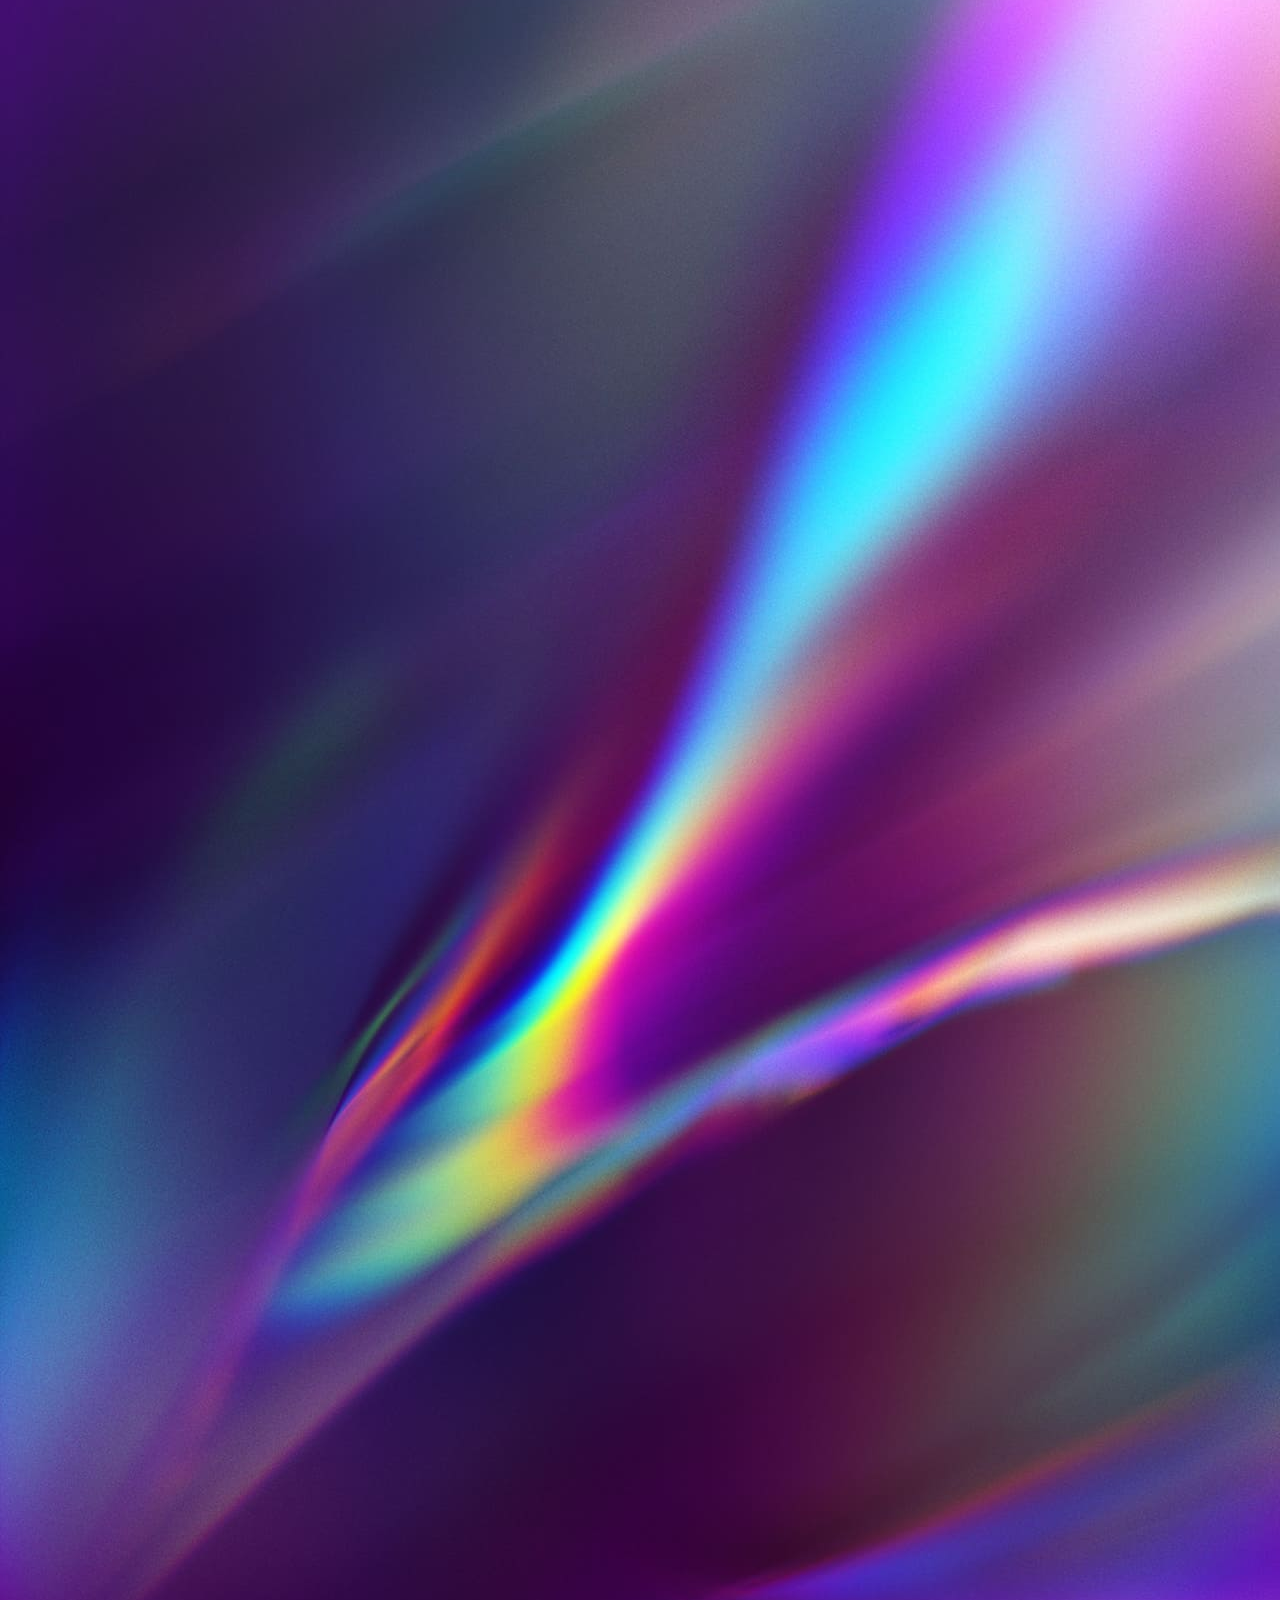
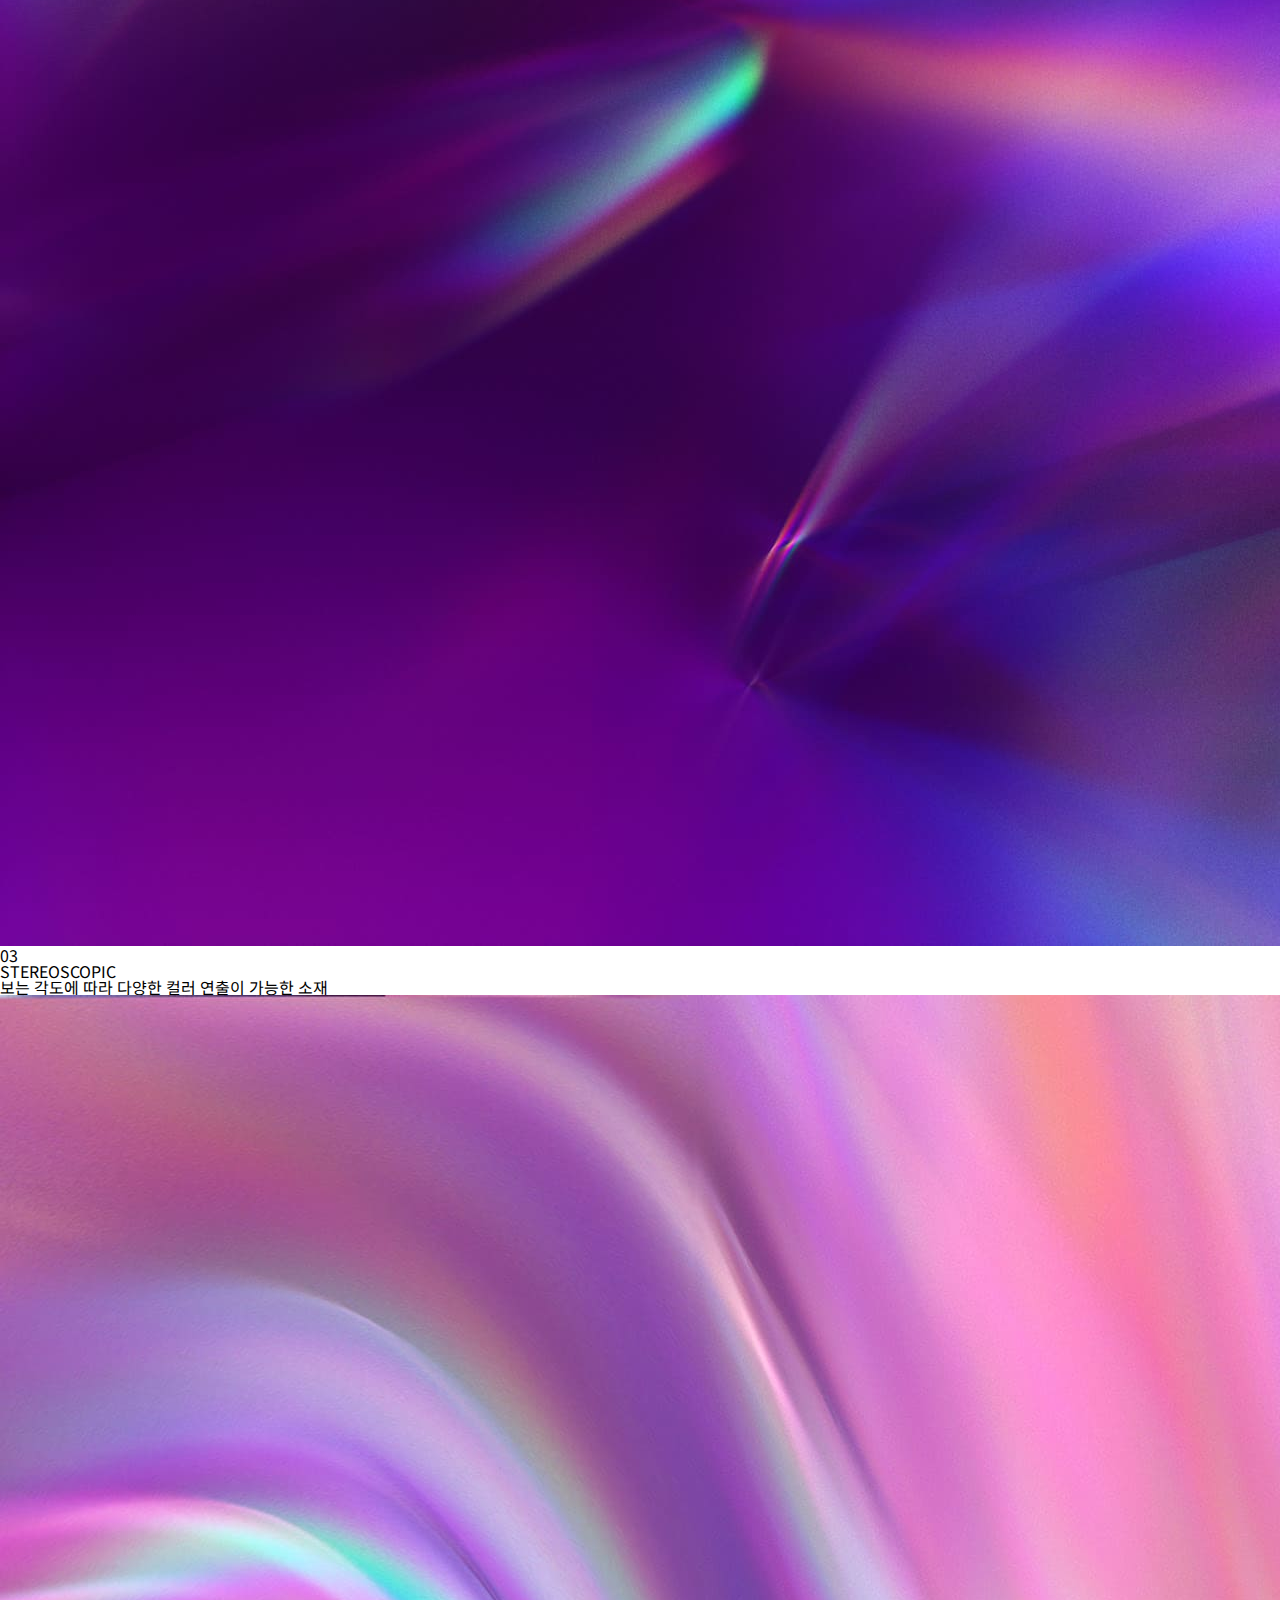
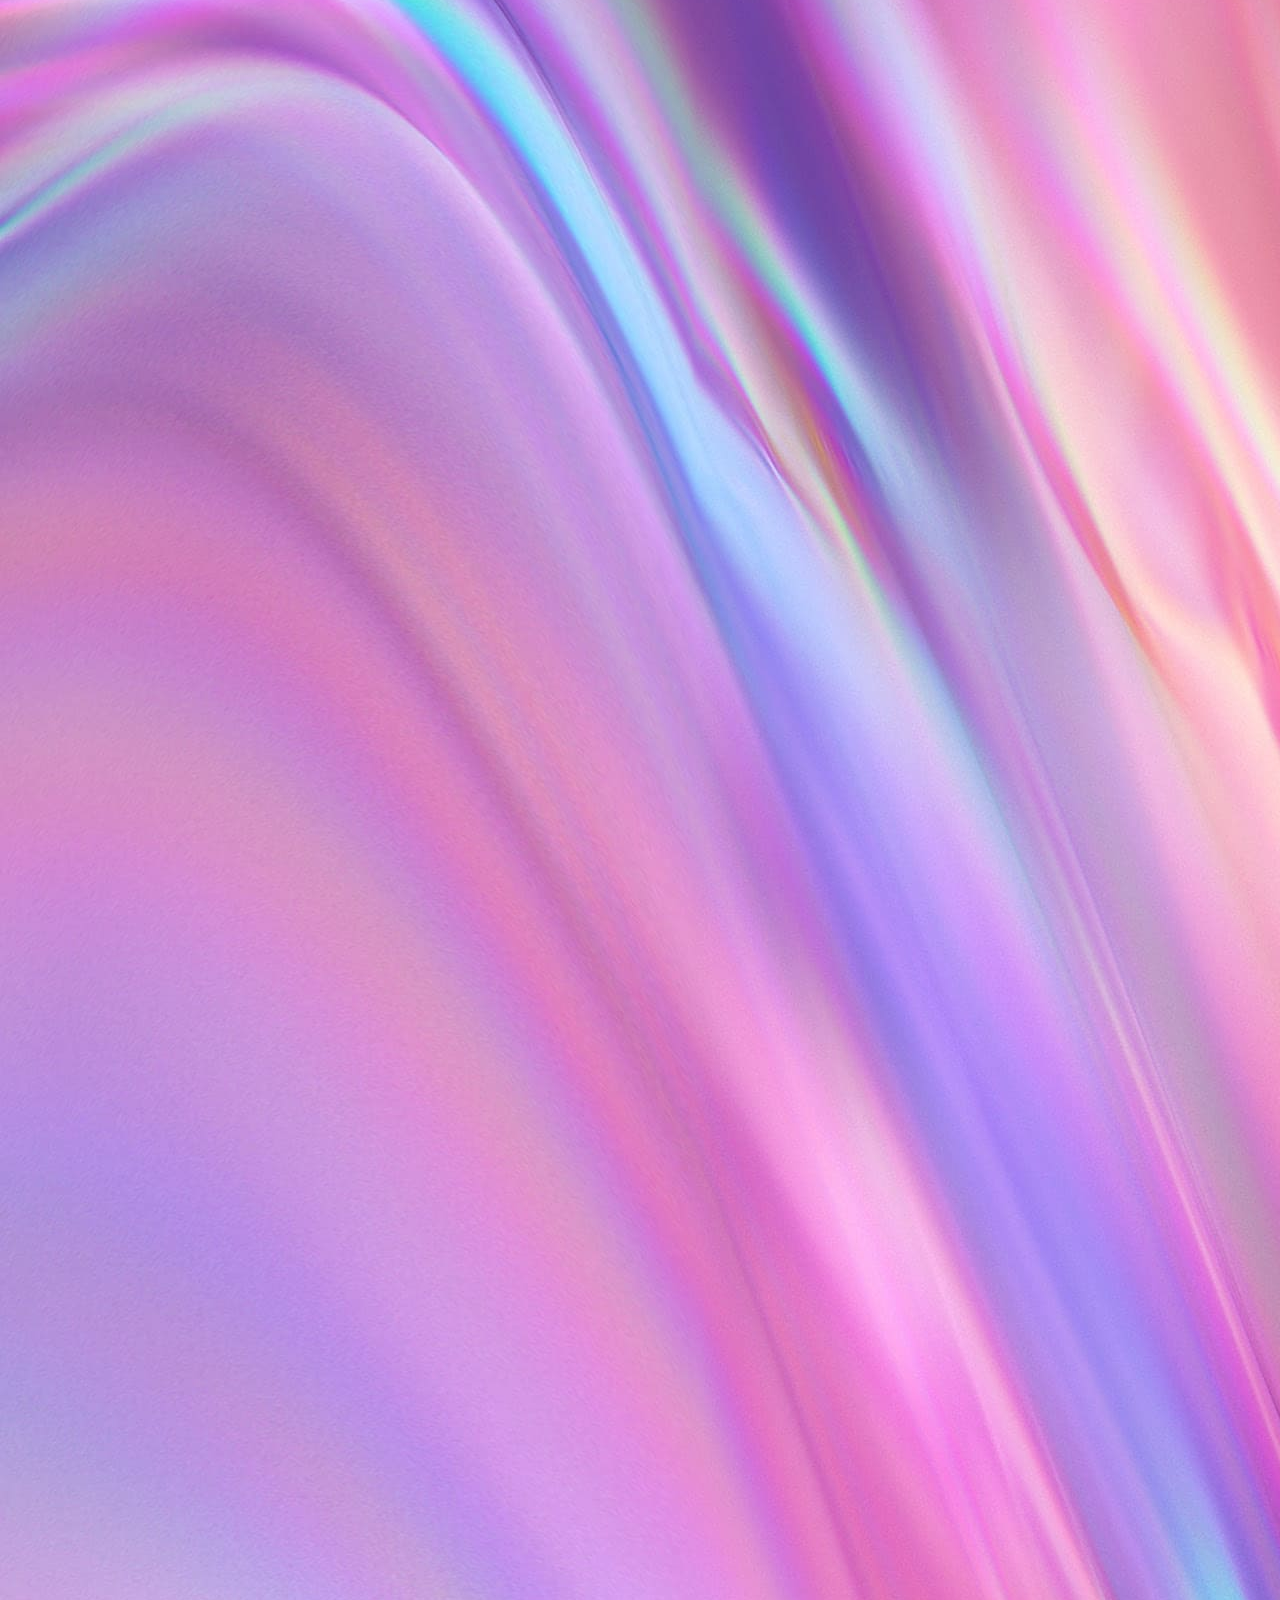
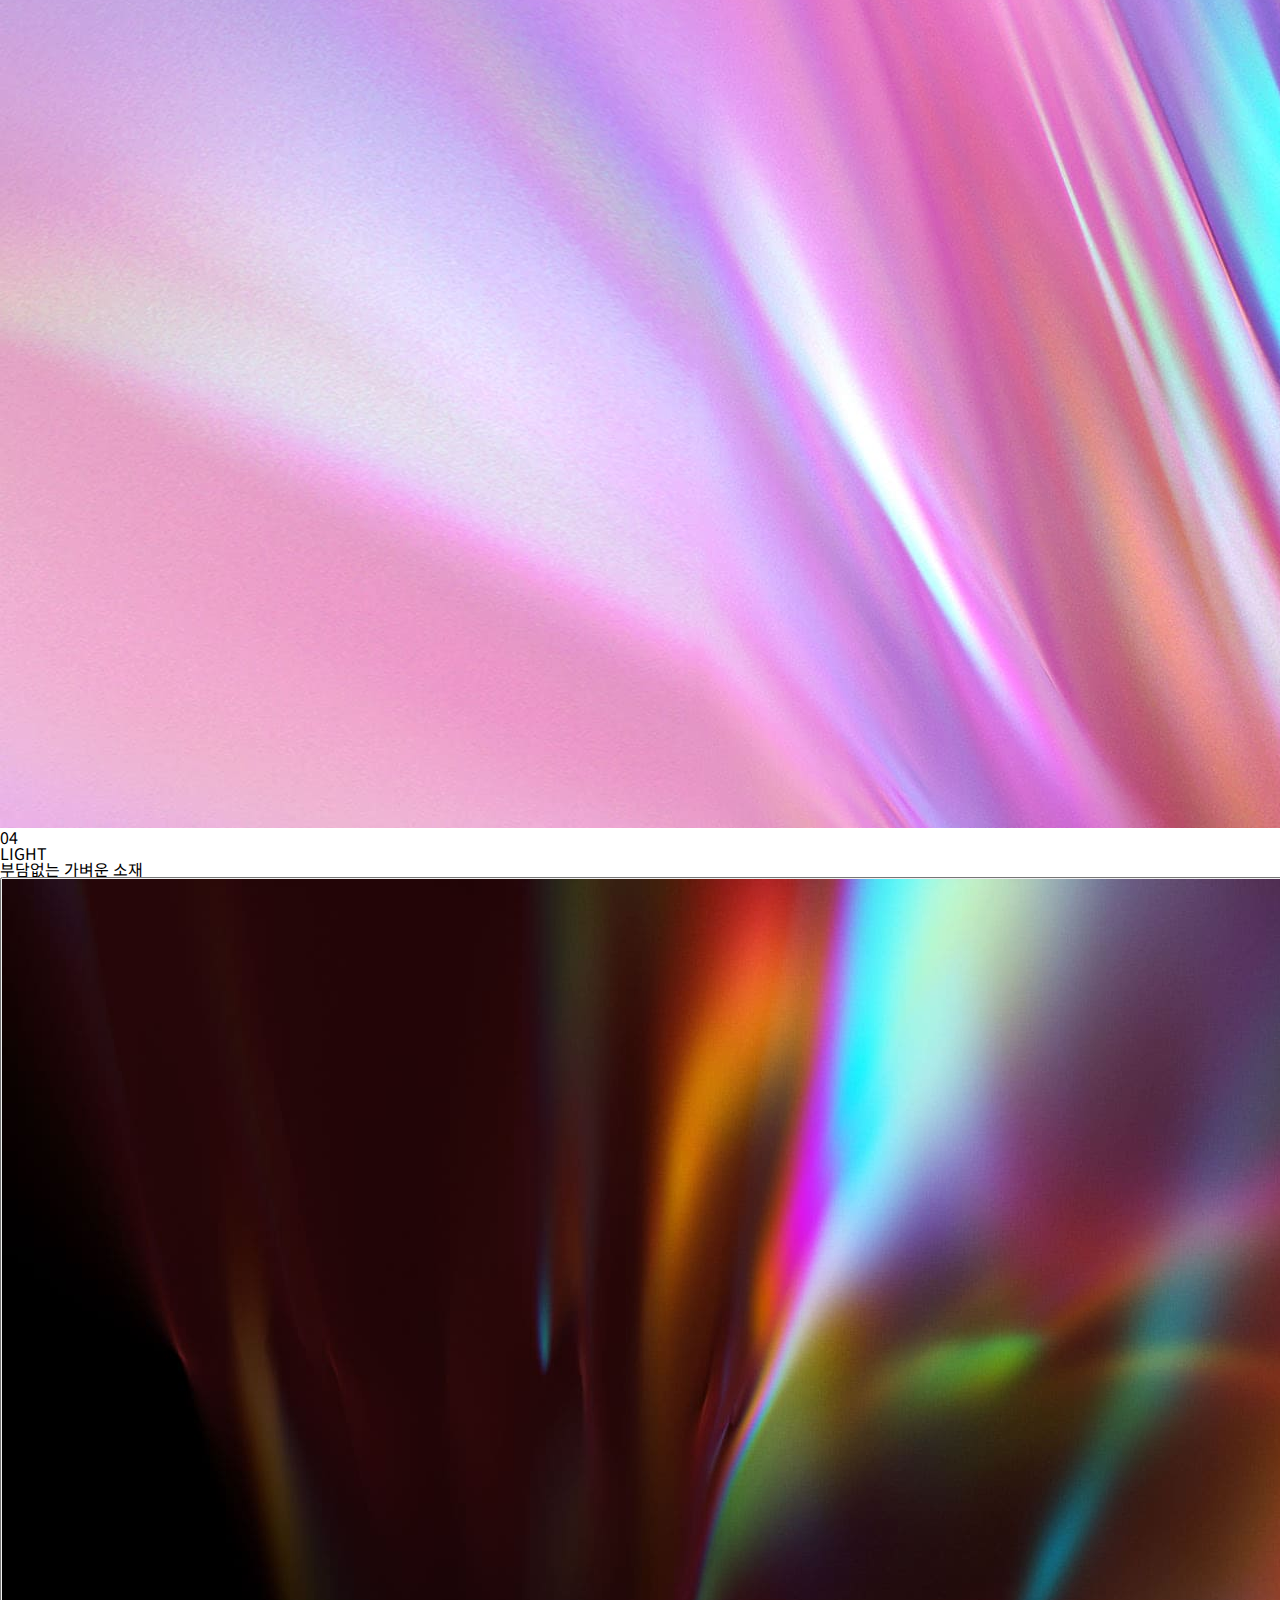
==== commit 4be6a32f: "240612" ====
--- a/project_vwx/index.html
+++ b/project_vwx/index.html
@@ -11,76 +11,106 @@
 </head>
 <body>
     <header>
-        <!-- logo & lnb -->
-        <h1><a href="#"><img src="./images/vwx_logo.png" alt="vwx"></a></h1>
-        <div class="lnb">
-            <a href="#">로그인</a>
-            <a href="#">회원가입</a>
-            <a href="#">마이페이지</a>
-            <a href="#">장바구니</a>
-            <span class="basket_num">0</span>
+        <!-- logo & snb -->
+        <div class="top">
+            <h1><a href="#"><img src="./images/logo01.png" alt="vwx"></a></h1>
+            <div class="snb">
+                <a href="#">로그인</a>
+                <a href="#">회원가입</a>
+                <a href="#">마이페이지</a>
+                <a href="#">장바구니</a>
+                <span class="bag_num">0</span>
+            </div>
         </div>
-        <!-- nav(gnb & snb) -->
+        <!-- nav(gnb & lnb) & search -->
         <nav>
-            <div class="snb_bg">
-                <ul class="gnb">
-                    <li><a href="#"><img src="./images/nav_menu01.svg" alt="menu">MENU</a>
-                        <ul class="snb">
-                            <li><a href="#"><span>01</span>ABOUT</a></li>
-                            <li><a href="#"><span>02</span>PRODUCTS</a></li>
-                            <li><a href="#"><span>03</span>STORES</a></li>
-                            <li><a href="#"><span>04</span>CONTACT</a></li>
-                            <li><a href="#"><span>05</span>CERTIFICATION</a></li>
-                        </ul>
-                    </li>
-                    <li><a href="#">PRODUCTS<img src="./images/nav_menu02.svg" alt="products"></a>
-                        <ul class="snb">
-                            <li><a href="#"><span>ALL</span></a></li>
-                        </ul>
-                        <ul class="snb">
-                            <li><a href="#"><span>CLUB</span></a></li>
-                            <li><a href="#">드라이버</a></li>
-                            <li><a href="#">페어웨이 우드</a></li>
-                            <li><a href="#">유틸리티</a></li>
-                            <li><a href="#">아이언</a></li>
-                        </ul>
-                        <ul class="snb">
-                            <li><a href="#"><span>BAG</span></a></li>
-                            <li><a href="#">캐디백</a></li>
-                            <li><a href="#">보스턴백</a></li>
-                        </ul>
-                        <ul class="snb">
-                            <li><a href="#"><span>ACCESSORY</span></a></li>
-                            <li><a href="#">클러치</a></li>
-                            <li><a href="#">헤드커버</a></li>
-                            <li><a href="#">모자</a></li>
-                            <li><a href="#">바이저</a></li>
-                            <li><a href="#">기프트세트</a></li>
-                            <li><a href="#">우산</a></li>
-                            <li><a href="#">마스크</a></li>
-                        </ul>
-                    </li>
-                </ul>
-            </div>
+            <div class="lnb_bg"></div>
+            <ul class="gnb">
+                <li><a href="#"><img src="./images/menu01.svg" alt="">MENU</a>
+                    <ul class="lnb">
+                        <li><a href="#"><span>01</span>ABOUT</a></li>
+                        <li><a href="#"><span>02</span>PRODUCTS</a></li>
+                        <li><a href="#"><span>03</span>STORES</a></li>
+                        <li><a href="#"><span>04</span>CONTACT</a></li>
+                        <li><a href="#"><span>05</span>CERTIFICATION</a></li>
+                    </ul>
+                    <ul class="lnb_left">
+                        <li><a href="#"><em>ALL</em></a></li>
+                    </ul>
+                    <ul class="lnb_left">
+                        <li><a href="#"><em>CLUB</em></a></li>
+                        <li><a href="#">Drivers</a></li>
+                        <li><a href="#">Fairways</a></li>
+                        <li><a href="#">Utilitys</a></li>
+                        <li><a href="#">Irons</a></li>
+                    </ul>
+                    <ul class="lnb_left">
+                        <li><a href="#"><em>BAG</em></a></li>
+                        <li><a href="#">Caddie bag</a></li>
+                        <li><a href="#">Boston bag</a></li>
+                    </ul>
+                    <ul class="lnb_left">
+                        <li><a href="#"><em>ACCESSORY</em></a></li>
+                        <li><a href="#">Clutch</a></li>
+                        <li><a href="#">Head cover</a></li>
+                        <li><a href="#">Cap/Hat</a></li>
+                        <li><a href="#">Visor</a></li>
+                        <li><a href="#">Gift set</a></li>
+                        <li><a href="#">Umbrella</a></li>
+                        <li><a href="#">Mask</a></li>
+                    </ul>
+                </li>
+            </ul>
         </nav>
         <div class="search">
             <input type="text" placeholder="검색어를 입력해주세요."><img src="./images/search.svg" alt="search">
         </div>
     </header>
     <main>
-        <!-- main_01 -->
+        <!-- main01_video -->
+        <div class="video">
+            <video src="https://youtu.be/qlLm_-9T87A" autoplay muted loop></video>
+            <div class="vidoe_title">
+                <h2>VICTORY<br>WITH<br>EXCELLENT</h2>
+                <p>탁월함을 통한 승리</p>
+            </div>
+            <div class="scroll">
+                <p>vwx<span>01</span>/ 06</p>
+                <img src="./images/arrow.svg" alt="아래로 스크롤 하세요">
+                <p>SCROLL TO DISCOVER</p>
+            </div>
+        </div>
+        <!-- main02_club -->
+        <div class="club">
+            <div class="club_photo">
+                <img src="./images/model01.jpg" alt="">
+                <img src="./images/model02.jpg" alt="">
+                <img src="./images/model03.jpg" alt="">
+                <ul class="page">
+                    <li><button type="button"><img src="./images/checked01.svg" alt=""></button></li>
+                    <li><button type="button"><img src="./images/unchecked01.svg" alt=""></button></li>
+                    <li><button type="button"><img src="./images/unchecked01.svg" alt=""></button></li>
+                </ul>
+            </div>
+            <div class="club_title">
+                <h2>PERFECT</h2>
+                <p>VWX의 잘.난.채</p>
+                <a href="#" class="view">VIEW MORE</a>
+            </div>
+        </div>
+        <!-- main03_signature -->
         <div class="signature">
             <div class="one">
+                <p><img src="./images/mater2.jpeg" alt=""></p>
+                <p>01</p>
+                <h2>GLOSSY</h2>
+                <p>주목받는 유광 소재</p>
+            </div>
+            <div class="two">
                 <p><img src="./images/mater1.jpeg" alt=""></p>
-                <p>01</p>
+                <p>02</p>
                 <h2>TRANSPARENT</h2>
                 <p>투명한 홀로그램 소재</p>
-            </div>
-            <div class="two">
-                <p><img src="./images/mater2.jpeg" alt=""></p>
-                <p>02</p>
-                <h2>GLOSSY</h2>
-                <p>주목받는 유광 소재</p>
             </div>
             <div class="three">
                 <p><img src="./images/mater3.jpeg" alt=""></p>
@@ -95,56 +125,58 @@
                 <p>부담없는 가벼운 소재</p>
             </div>
             <ul class="circle">
-                <li><img src="./images/mater1.jpeg" alt=""></li>
-                <li><img src="./images/mater2.jpeg" alt=""></li>
-                <li><img src="./images/mater3.jpeg" alt=""></li>
-                <li><img src="./images/mater4.jpeg" alt=""></li>
+                <li><button type="button"><img src="./images/mater01.jpeg" alt=""></button></li>
+                <li><button type="button"><img src="./images/mater02.jpeg" alt=""></button></li>
+                <li><button type="button"><img src="./images/mater03.jpeg" alt=""></button></li>
+                <li><button type="button"><img src="./images/mater04.jpeg" alt=""></button></li>
             </ul>
-            <div class="scroll">
-                <p>SCROLL TO DISCOVER</p>
-                <img src="./images/scroll.svg" alt="아래로 스크롤 하세요">
-                <p><span>01</span>06 VWX</p>
+        </div>
+        <!-- main04_bag -->
+        <div class="bag">
+            <div class="bag_title">
+                <h2>COLLECTION</h2>
+                <p>기능성과 아름다움이 조화된 컬렉션</p>
+                <a href="#" class="view">VIEW MORE</a>
+            </div>
+            <div class="bag_photo">
+                <img src="./images/bag01.jpg" alt="">
+                <img src="./images/bag02.jpg" alt="">
+                <img src="./images/bag03.jpg" alt="">
+                <ul class="page">
+                    <li><button type="button"><img src="./images/checked01.svg" alt=""></button></li>
+                    <li><button type="button"><img src="./images/unchecked01.svg" alt=""></button></li>
+                    <li><button type="button"><img src="./images/unchecked01.svg" alt=""></button></li>
+                </ul>
             </div>
         </div>
-        <!-- main_02 -->
-        <div class="cat_bag">
-            <div class="bag_photo">
-                <p><img src="./images/bag1.jpg" alt=""></p>
-                <p><img src="./images/bag2.jpg" alt=""></p>
-                <p><img src="./images/bag3.jpg" alt=""></p>
+        <!-- main05_instagram -->
+        <div class="sns">
+            <div class="sns_title">
+                <h2>INSTAGRAM</h2>
+                <p>@VWX_OFFICIAL</p>
             </div>
-            <h2>COLLECTION</h2>
-            <p>기능성과 아름다움이 조화된 컬렉션</p>
-            <a href="#">VIEW MORE</a>
-        </div>
-        <!-- main_03 -->
-        <div class="video">
-            <h2>VICTORY<br>WITH<br>EXCELLENT</h2>
-            <p>탁월함을 통한 승리</p>
-        </div>
-        <!-- main_04 -->
-        <div class="cat_club">
-            <h2>PERFECT</h2>
-            <p>VWX의 잘.난.채</p>
-            <a href="#">VIEW MORE</a>
-            <p><img src="./images/model.jpg" alt=""></p>
-        </div>
-        <!-- main_05 -->
-        <div class="insta">
-            <h2>INSTAGRAM</h2>
-            <p>@VWX_OFFICIAL</p>
-            <ul class="photo">
-                <li><img src="./images/insta01.jpeg" alt=""></li>
-                <li><img src="./images/insta02.jpeg" alt=""></li>
-                <li><img src="./images/insta03.jpeg" alt=""></li>
-                <li><img src="./images/insta04.jpeg" alt=""></li>
-            </ul>
-            <a href="#">FOLLOW US</a>
+            <div class="insta">
+                <div class="frame">
+                    <img src="./images/insta.png" alt="">
+                    <img src="./images/insta.png" alt="">
+                    <img src="./images/insta.png" alt="">
+                    <img src="./images/insta.png" alt="">
+                    <img src="./images/insta.png" alt="">
+                </div>
+                <div class="photo">
+                    <img src="./images/photo01.jpeg" alt="">
+                    <img src="./images/photo02.jpeg" alt="">
+                    <img src="./images/photo03.jpeg" alt="">
+                    <img src="./images/photo04.jpeg" alt="">
+                    <img src="./images/photo05.jpeg" alt="">
+                </div>
+            </div>
+            <p><a href="#" class="view">FOLLOW US</a></p>
         </div>
     </main>
     <footer>
-        <h1><a href="#"><img src="./images/footer_logo.png" alt="vwx"></a></h1>
-        <ul class="footer_cat">
+        <h1><a href="#"><img src="./images/logo_f01.png" alt="vwx"></a></h1>
+        <ul class="footer_lnb">
             <li><a href="#">HOME</a></li>
             <li><a href="#">ABOUT</a></li>
             <li><a href="#">COLLECTION</a></li>
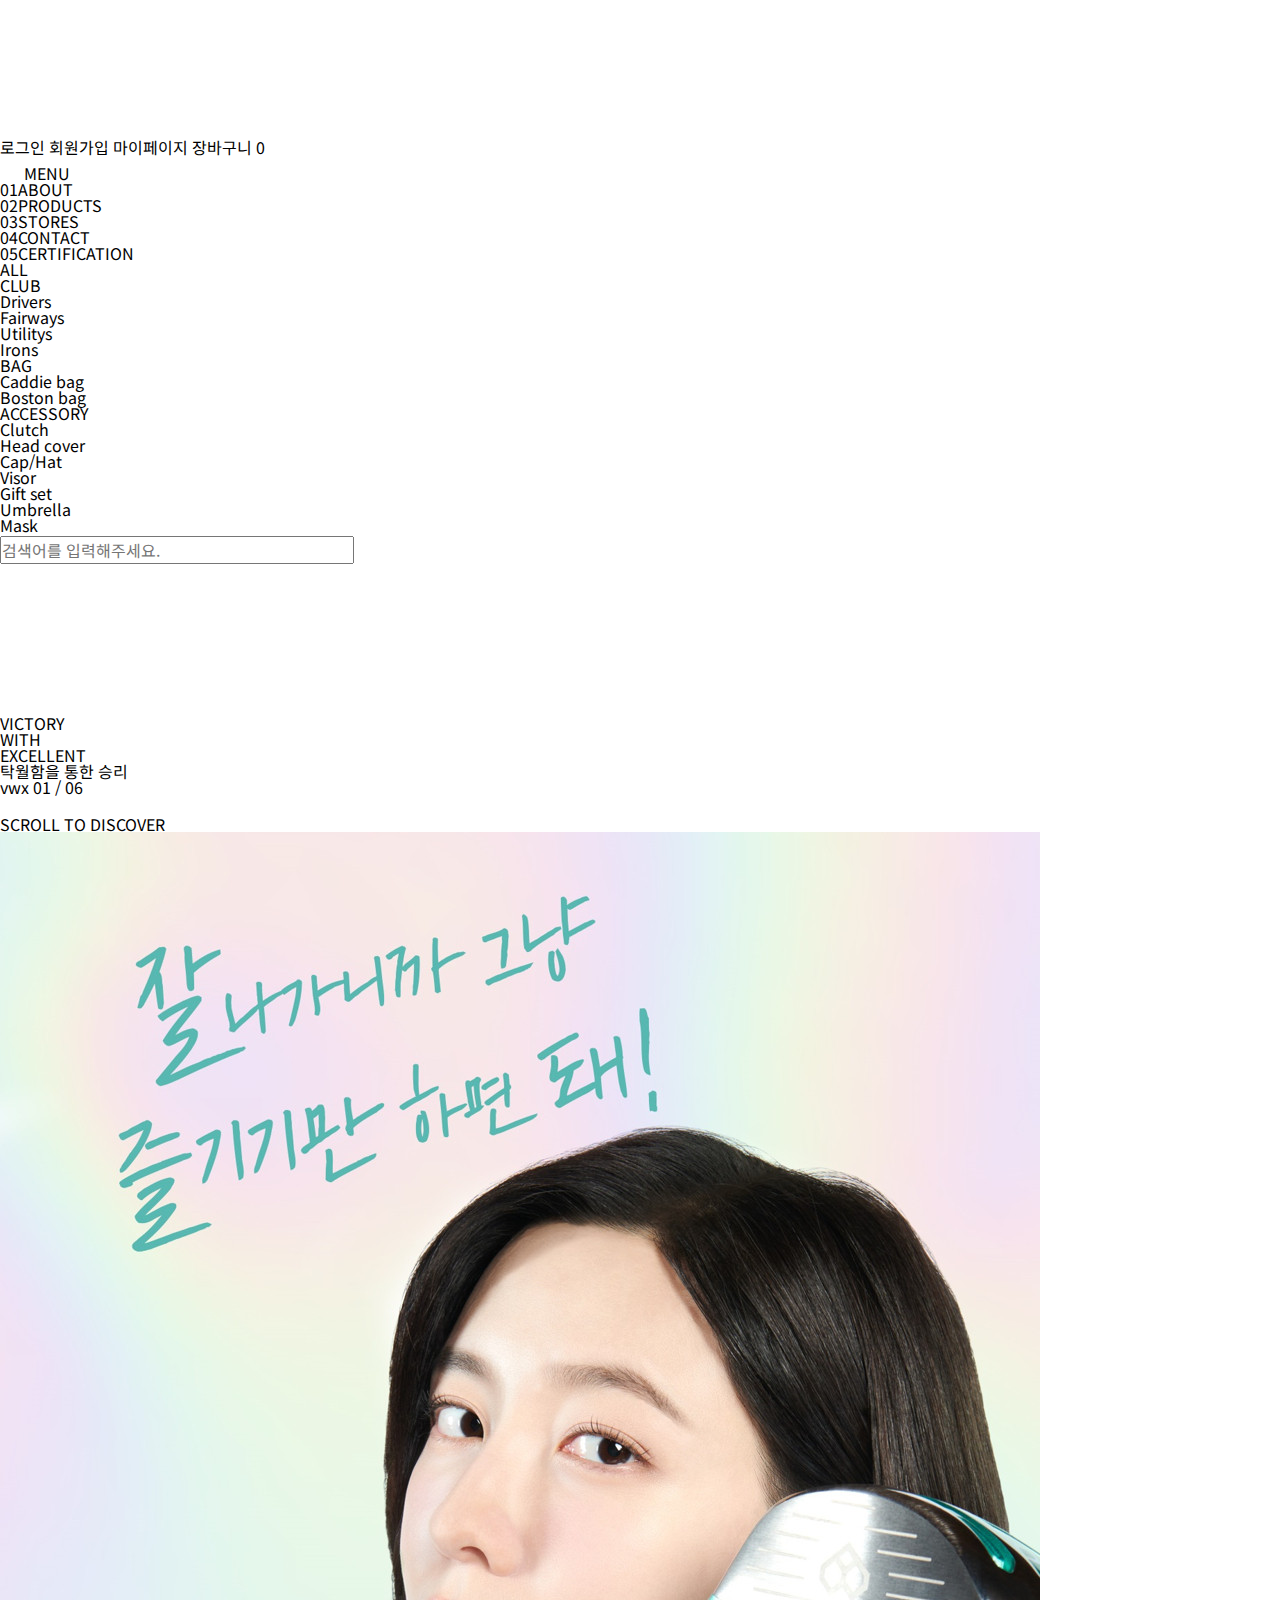
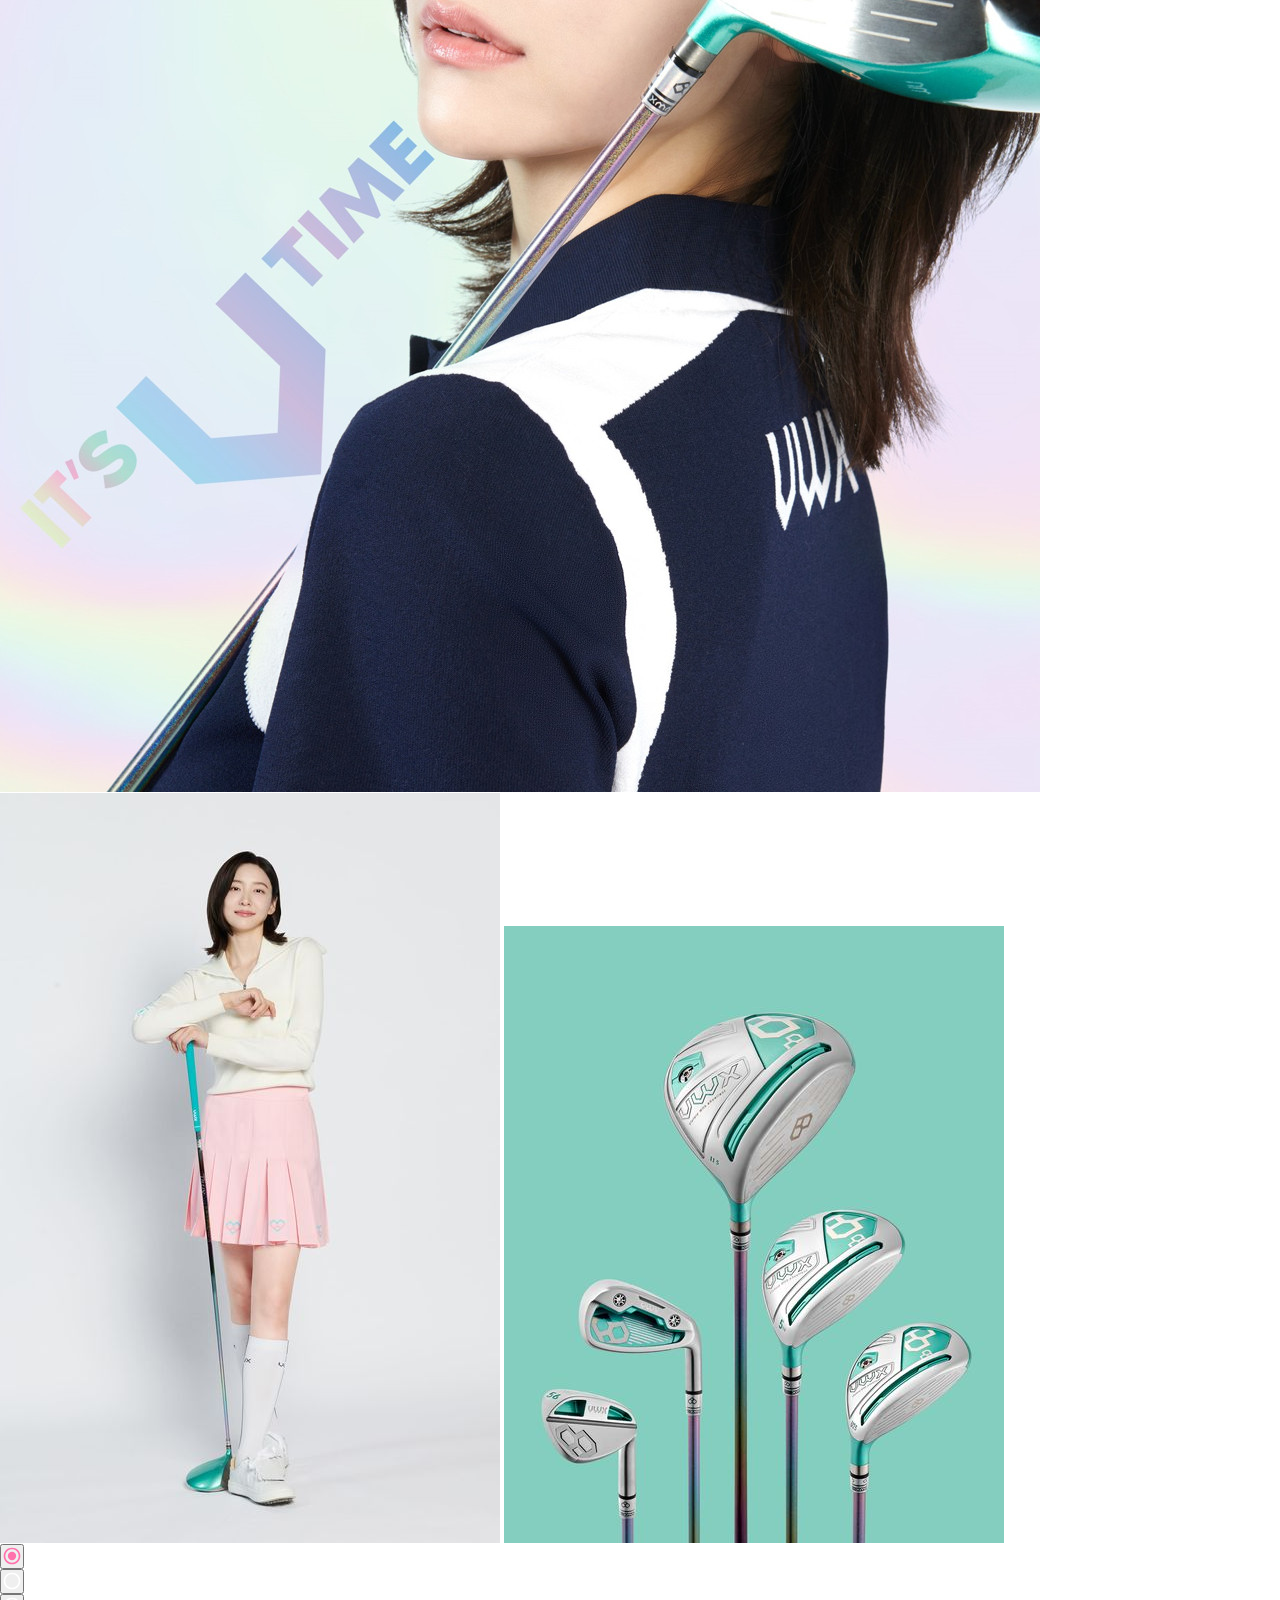
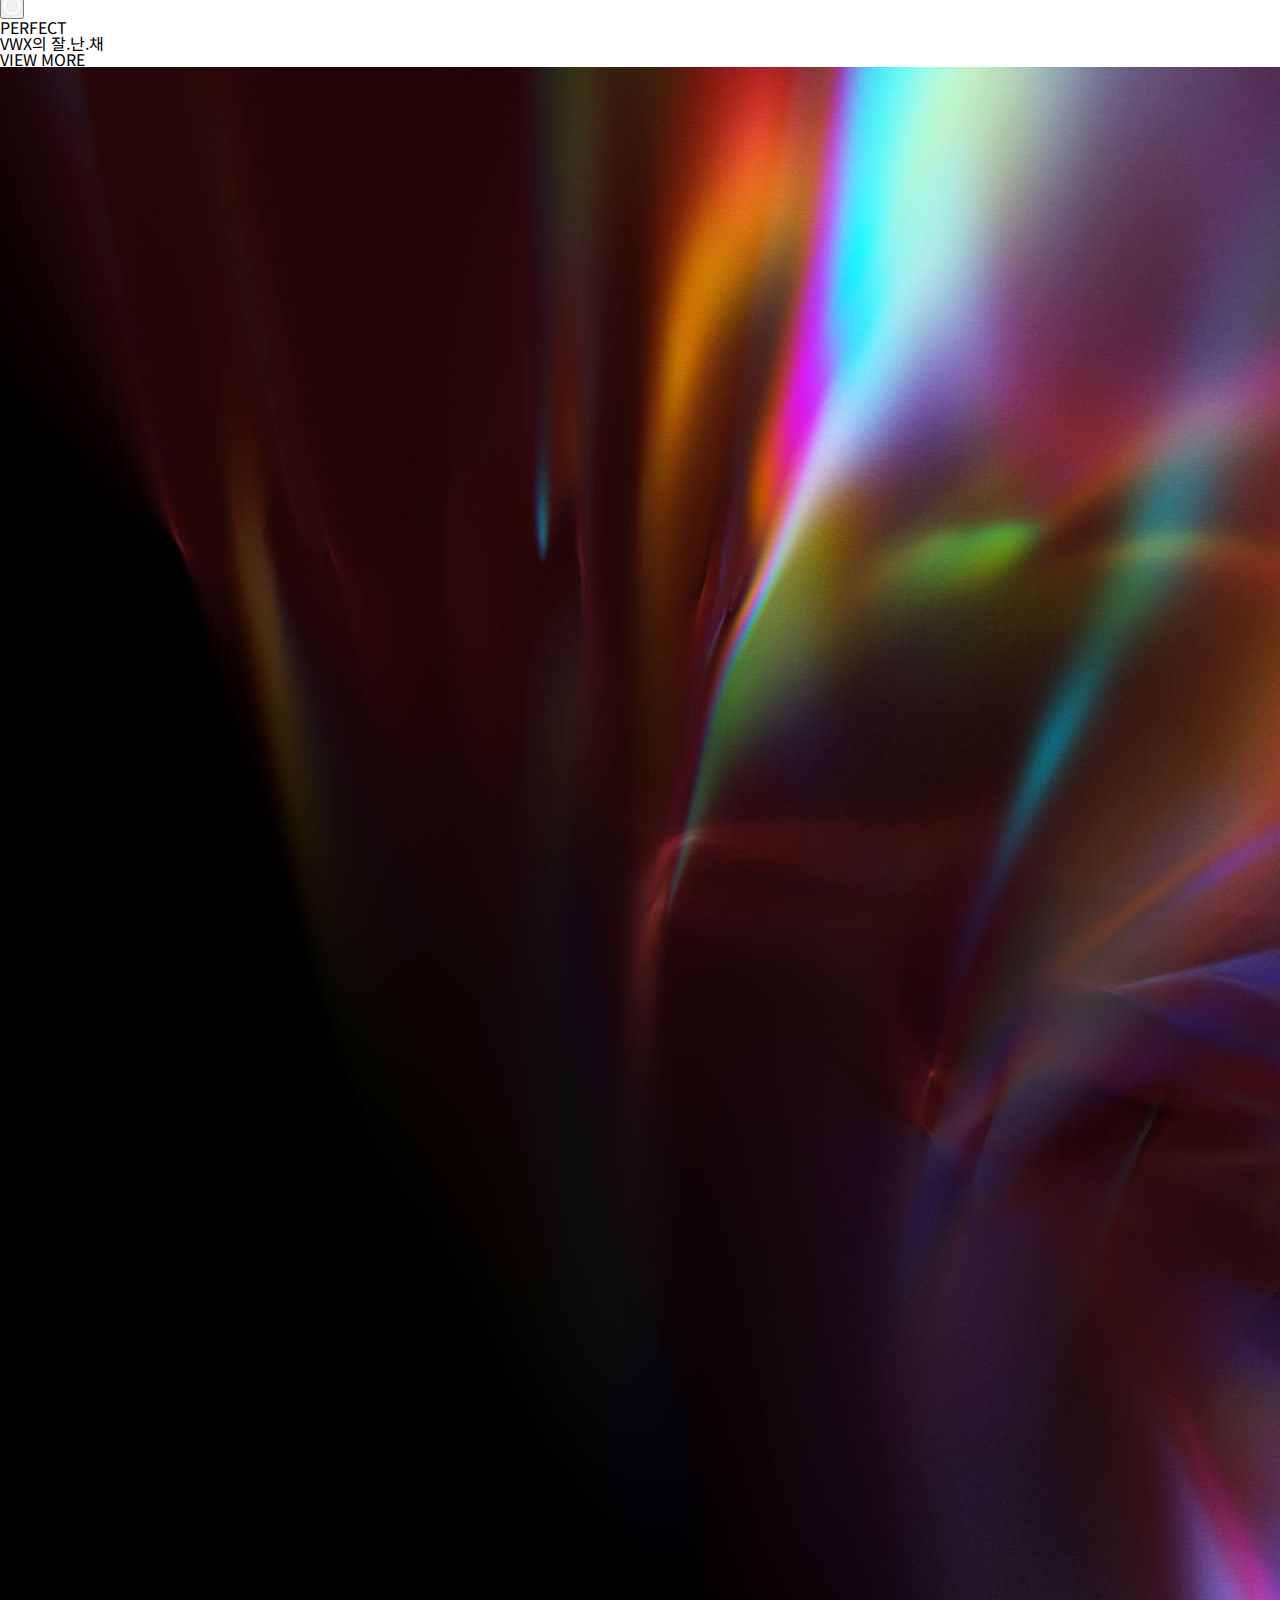
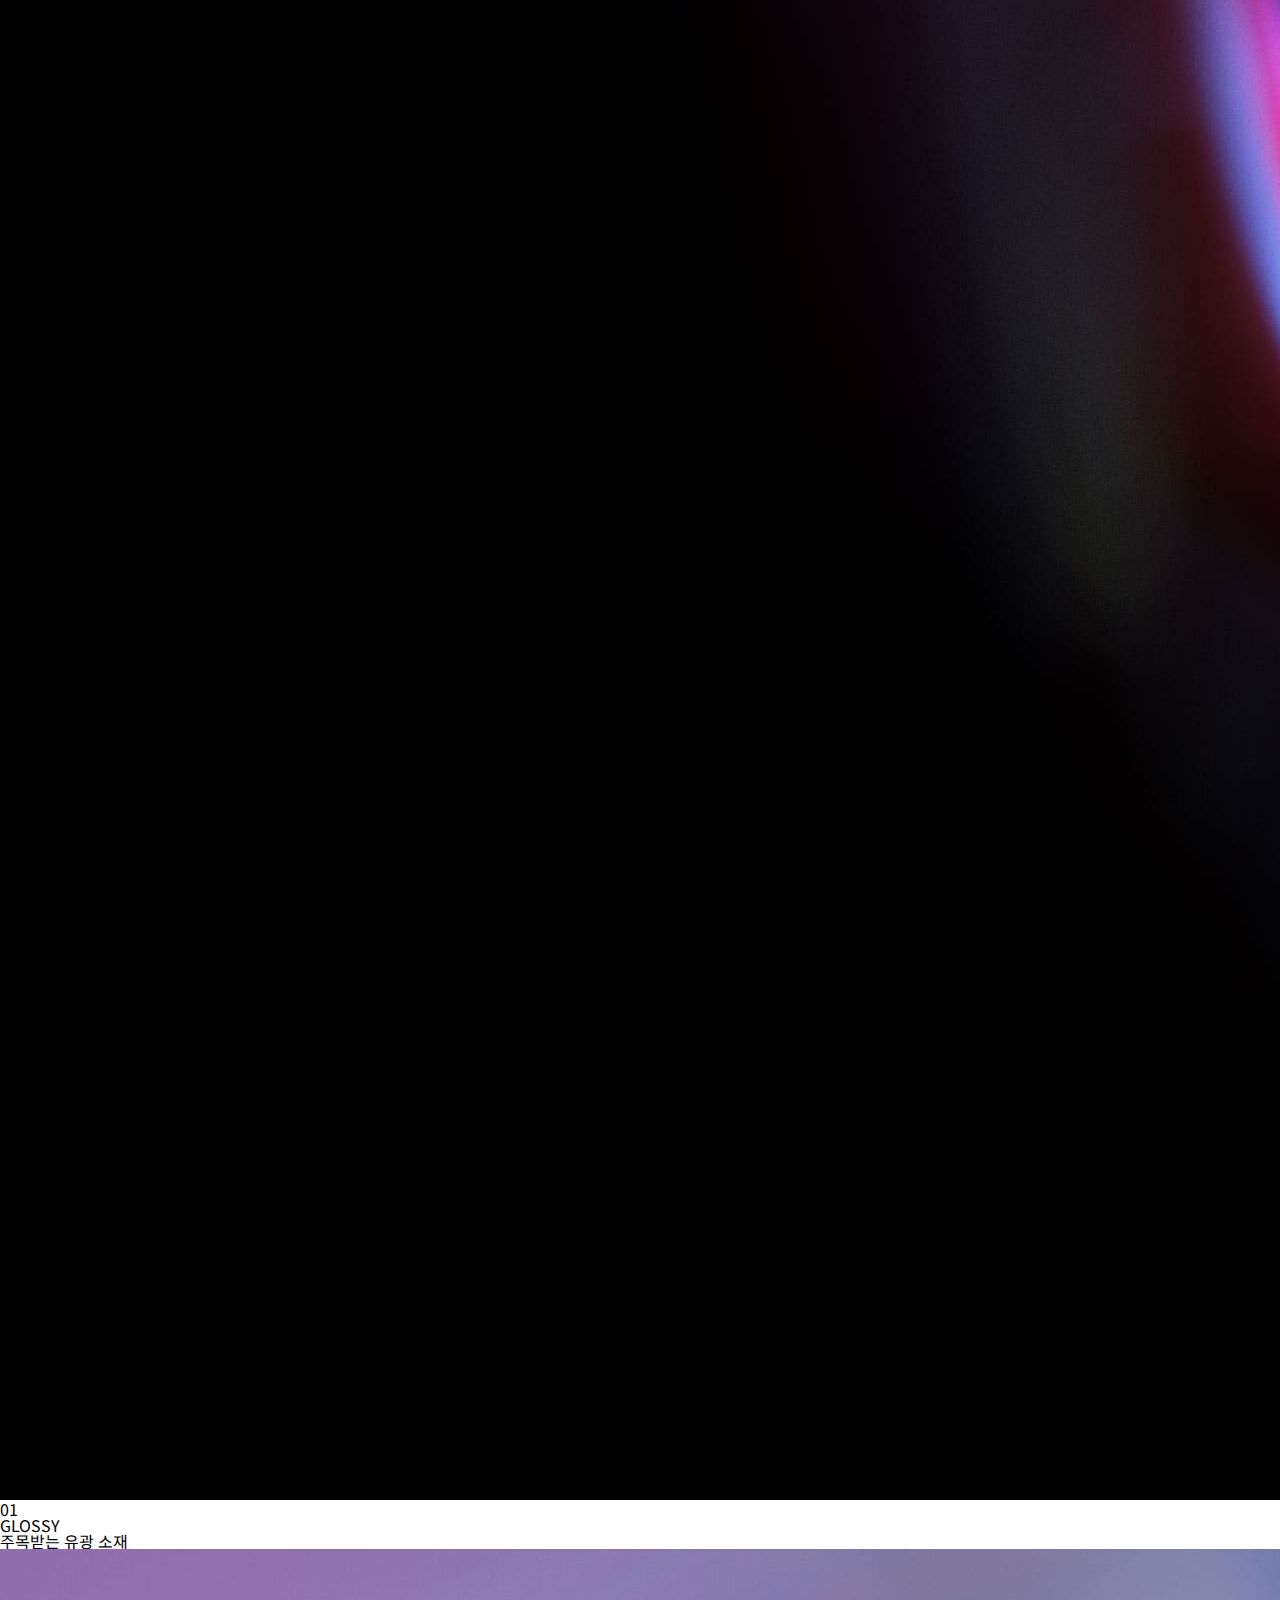
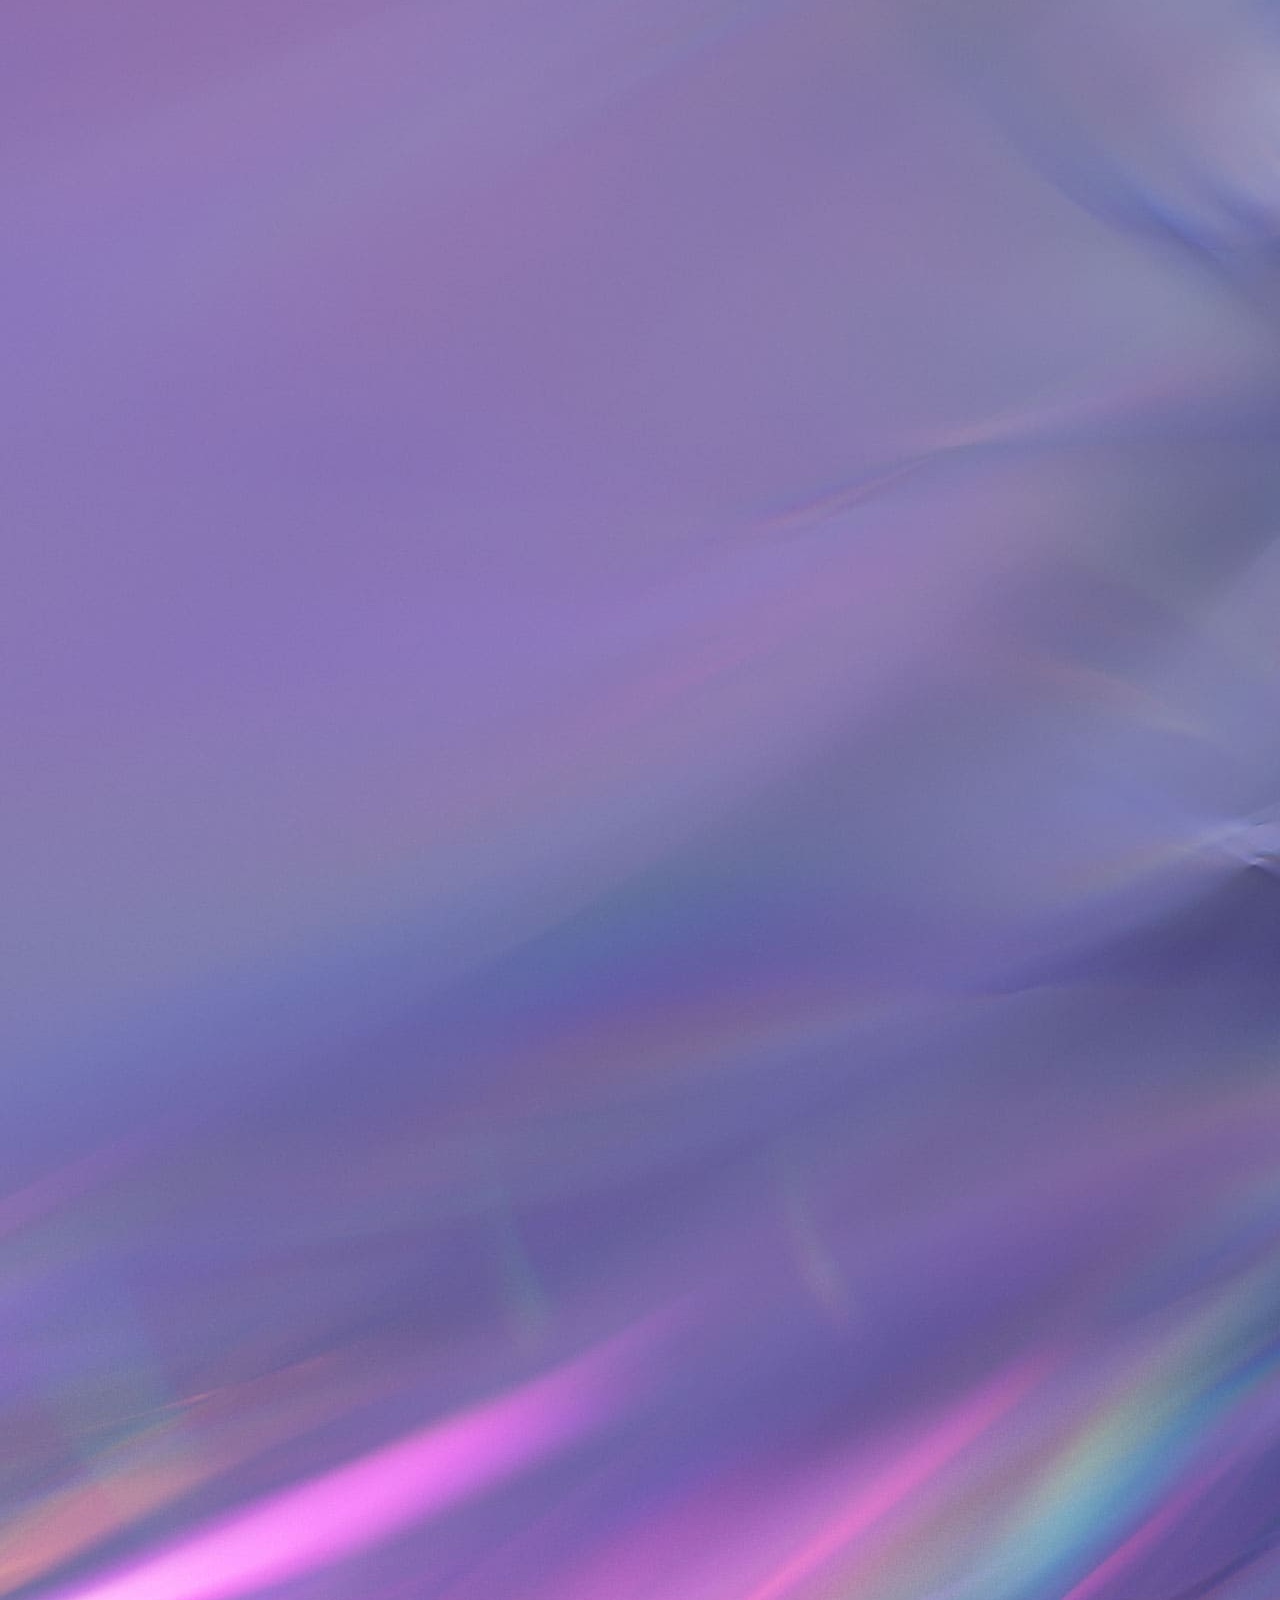
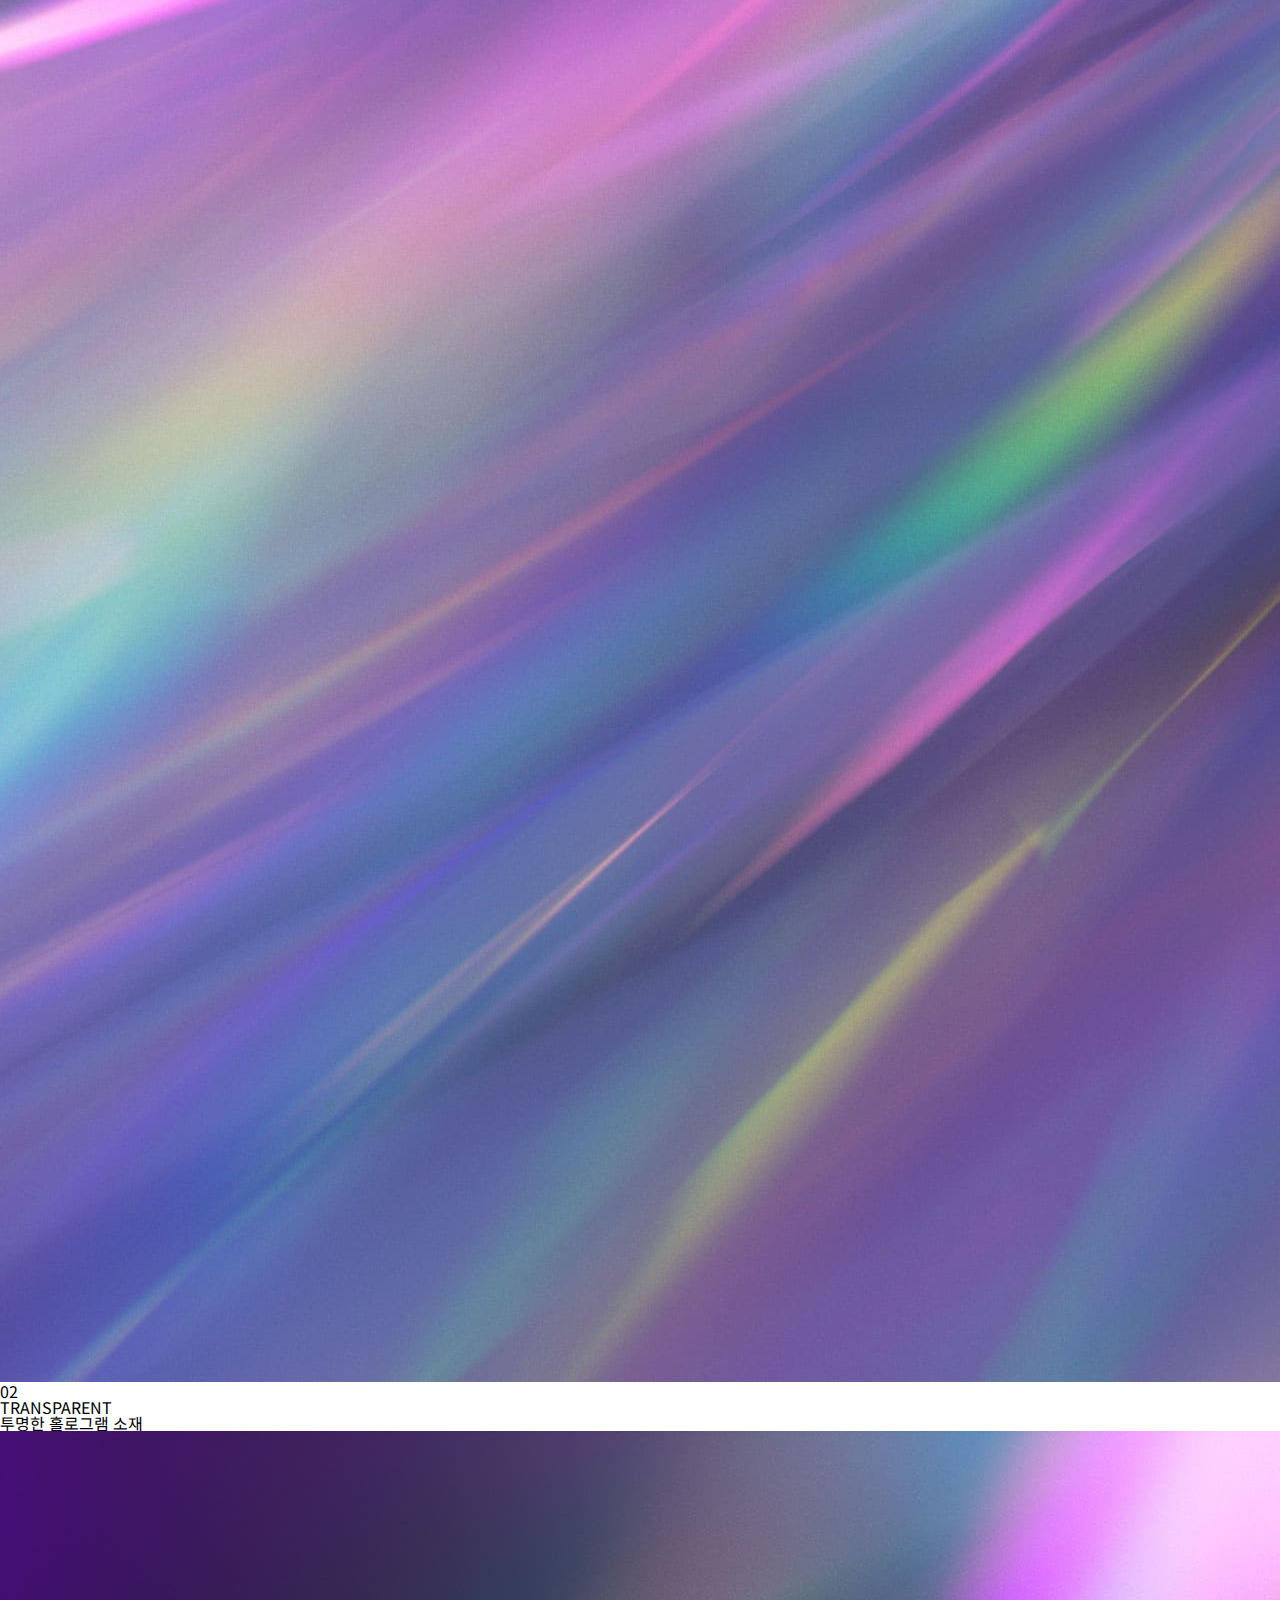
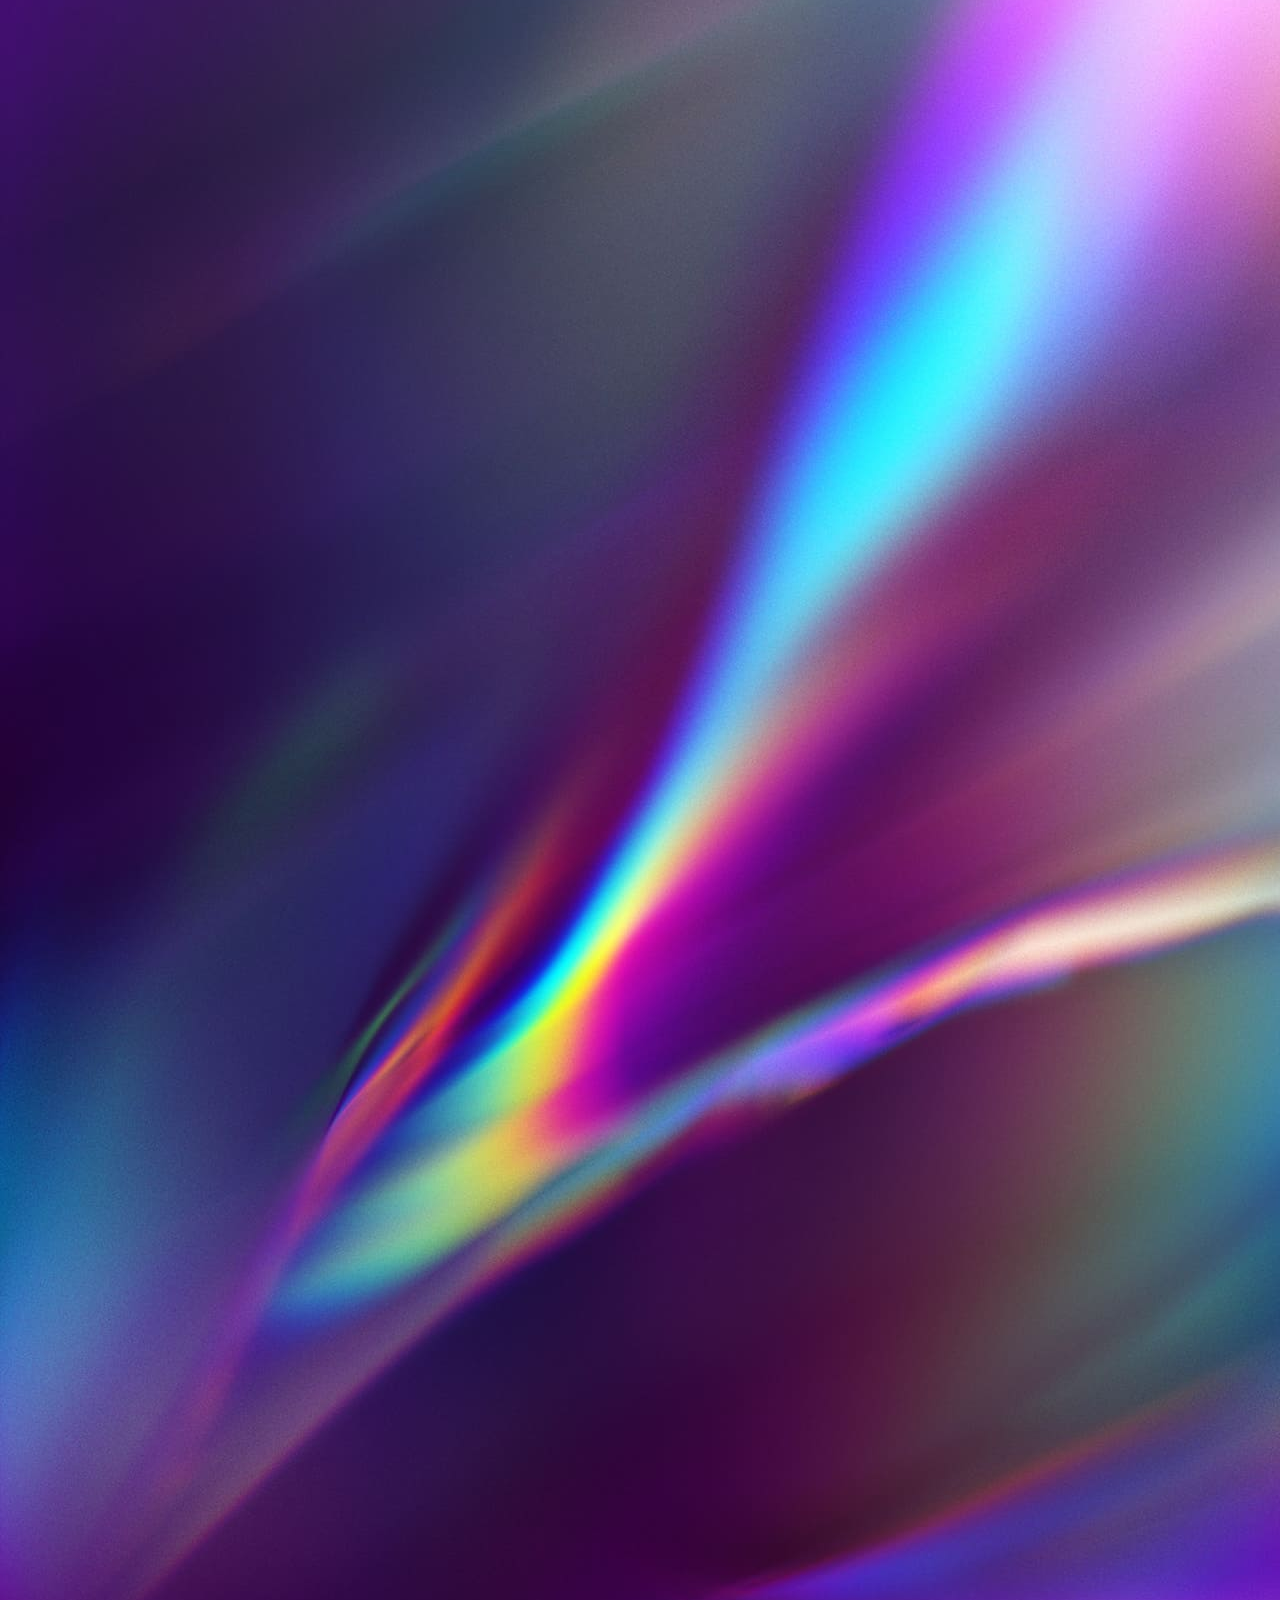
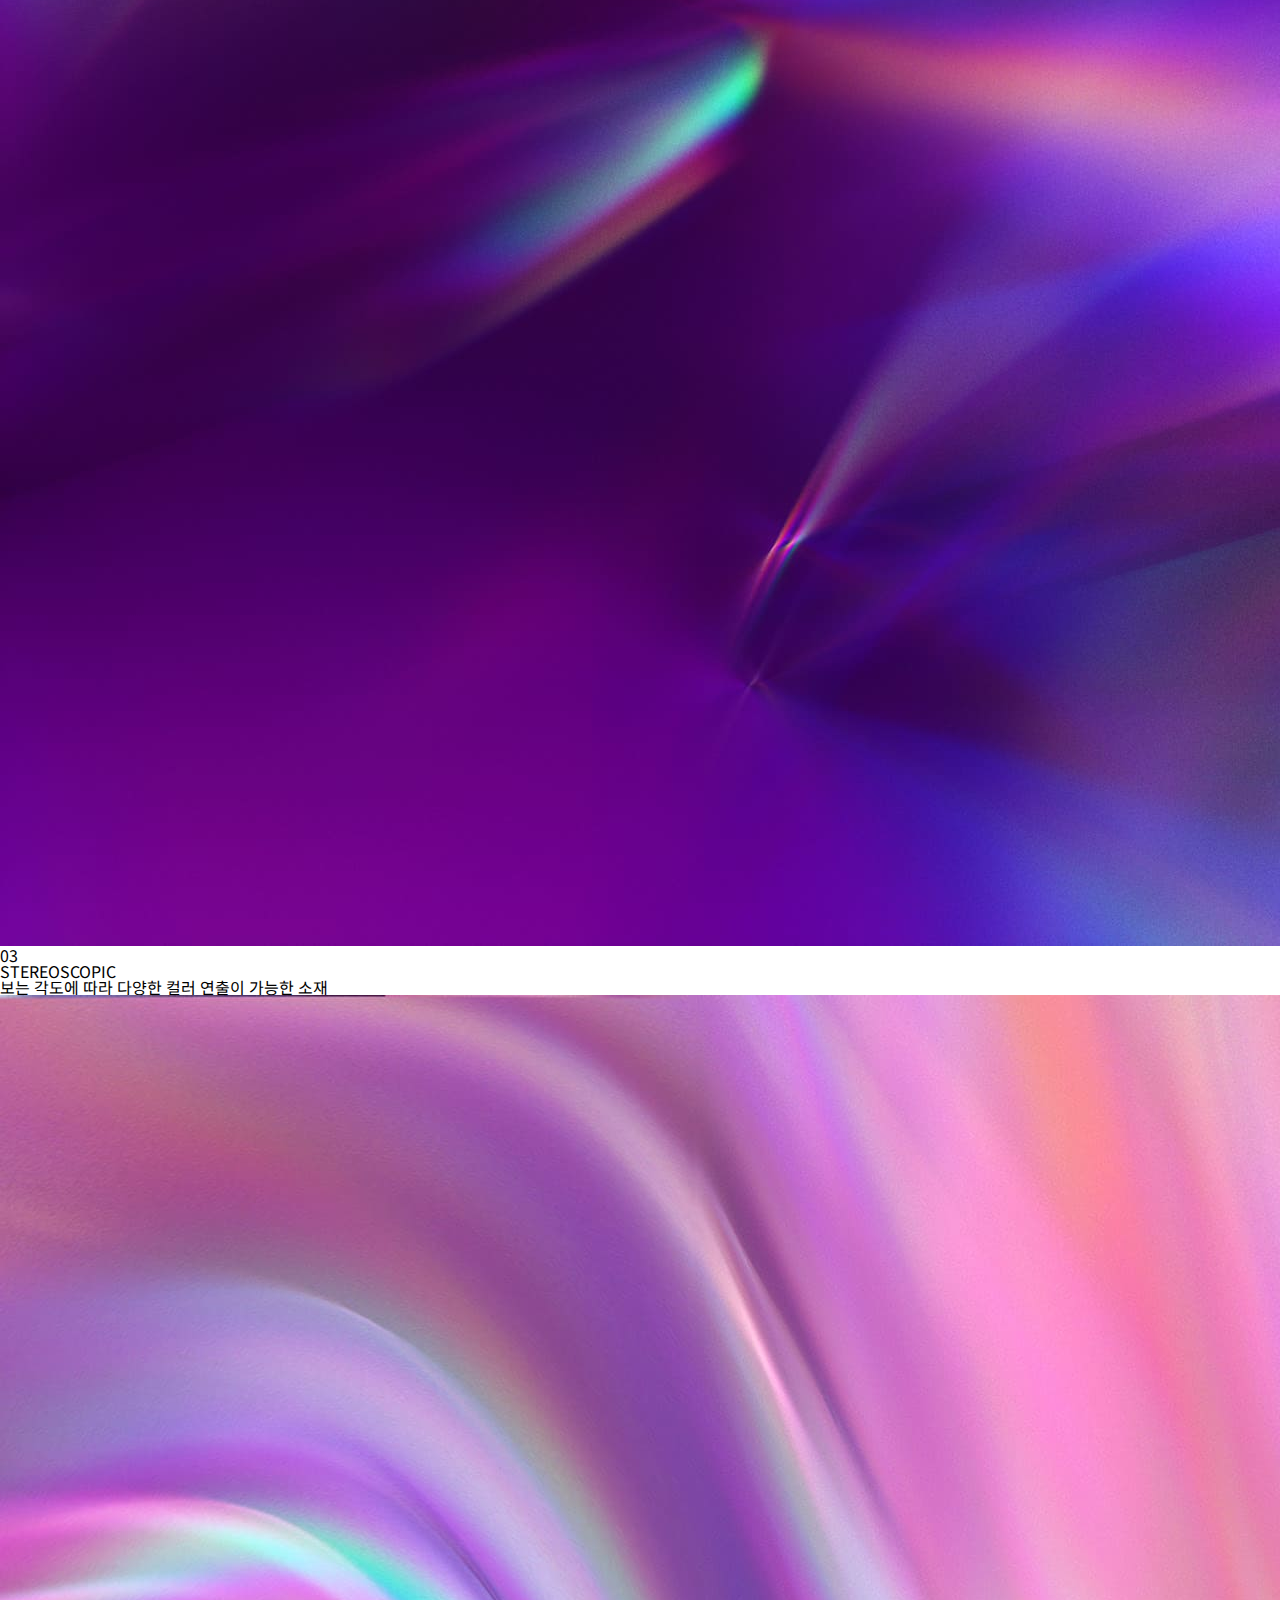
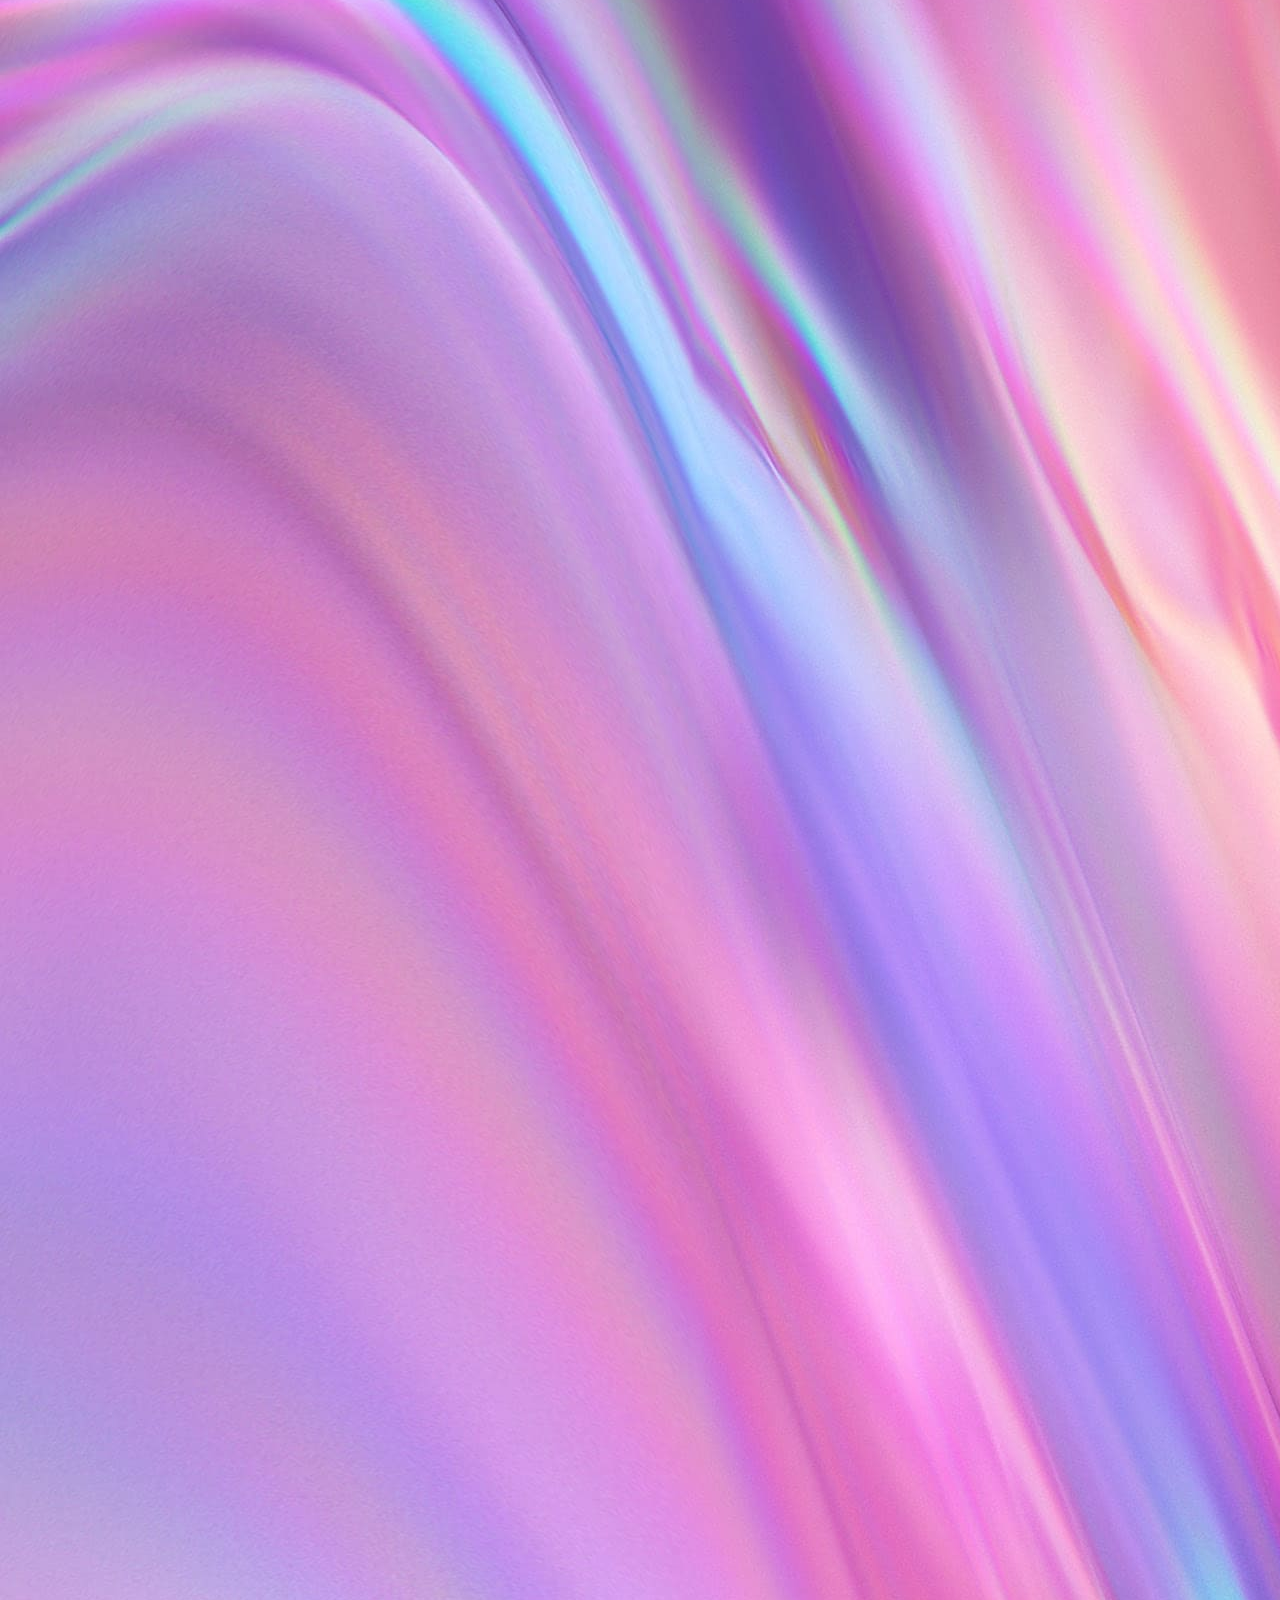
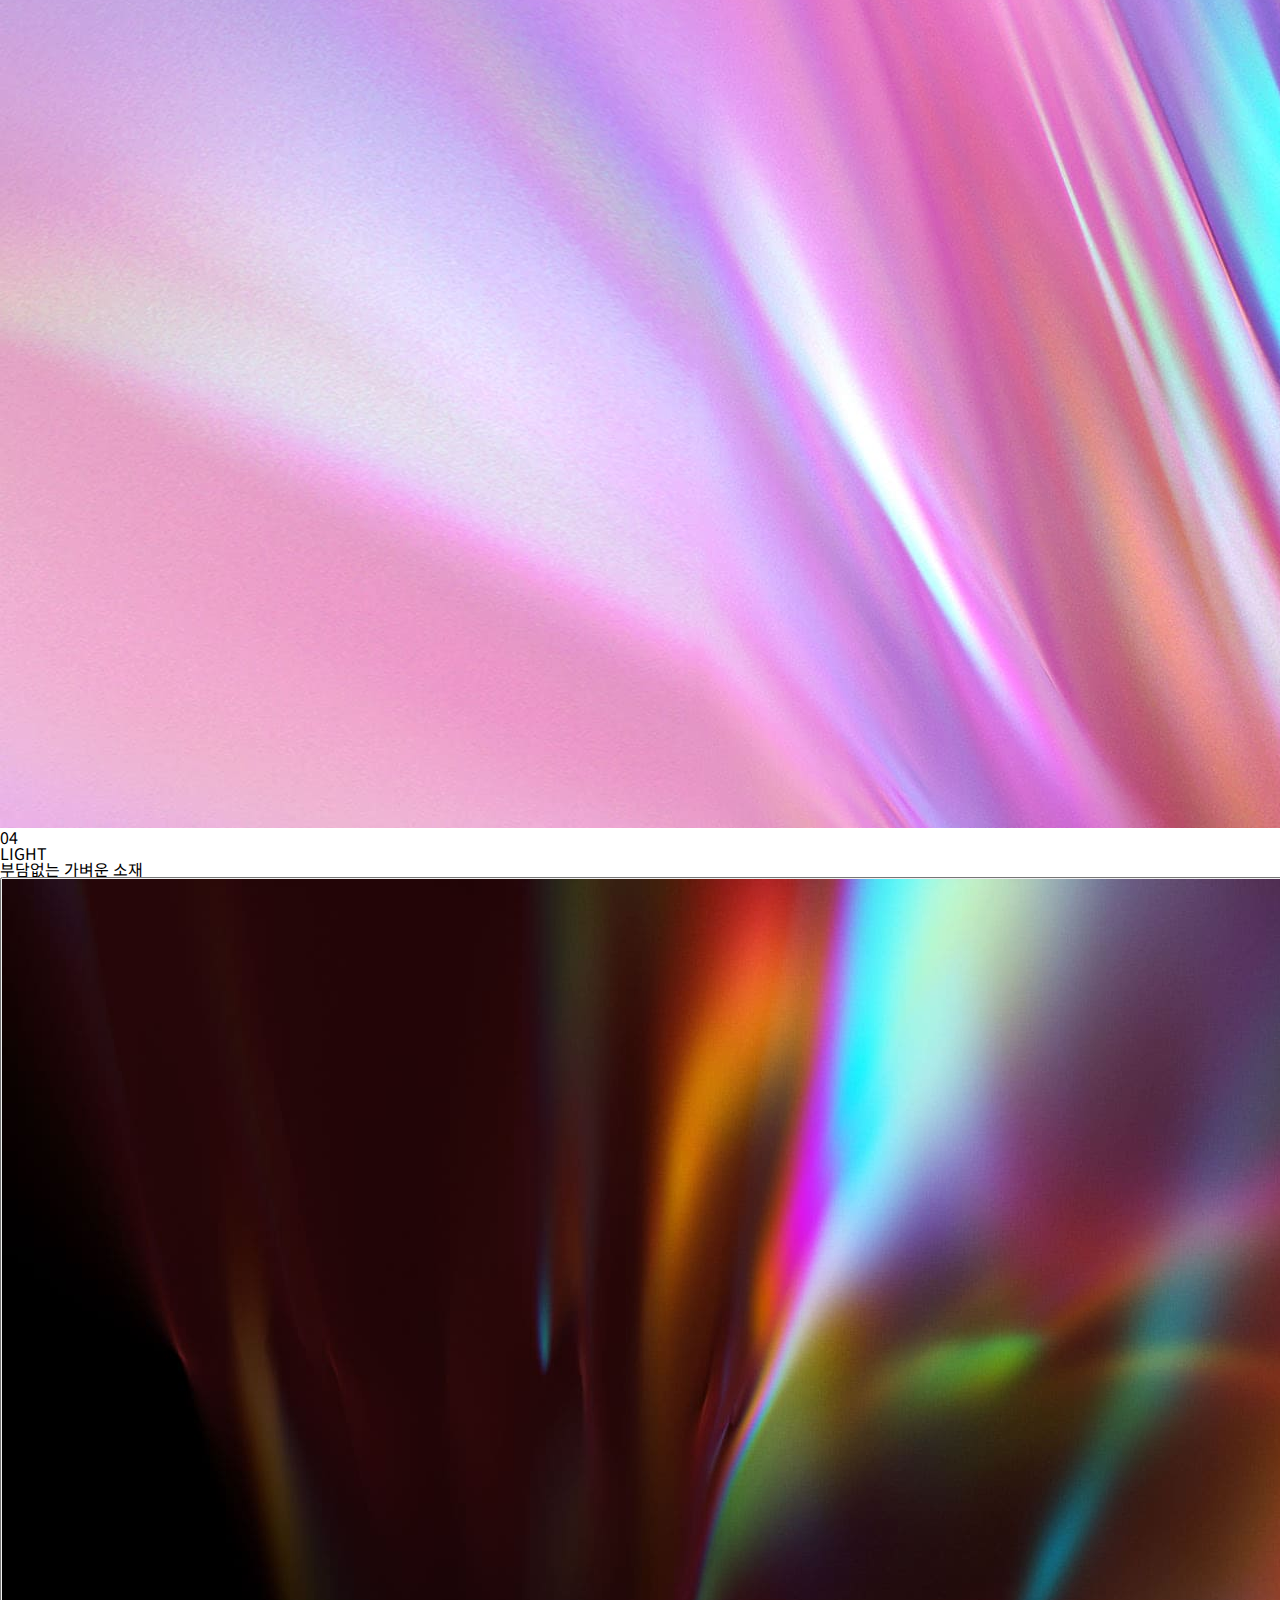
==== commit 16aece24: "240612" ====
--- a/project_vwx/index.html
+++ b/project_vwx/index.html
@@ -63,7 +63,7 @@
             </ul>
         </nav>
         <div class="search">
-            <input type="text" placeholder="검색어를 입력해주세요."><img src="./images/search.svg" alt="search">
+            <input type="text" placeholder="검색어를 입력해주세요."><img src="./images/search.svg" alt="">
         </div>
     </header>
     <main>
@@ -75,7 +75,7 @@
                 <p>탁월함을 통한 승리</p>
             </div>
             <div class="scroll">
-                <p>vwx<span>01</span>/ 06</p>
+                <p>vwx <span>01 </span>/ 06</p>
                 <img src="./images/arrow.svg" alt="아래로 스크롤 하세요">
                 <p>SCROLL TO DISCOVER</p>
             </div>
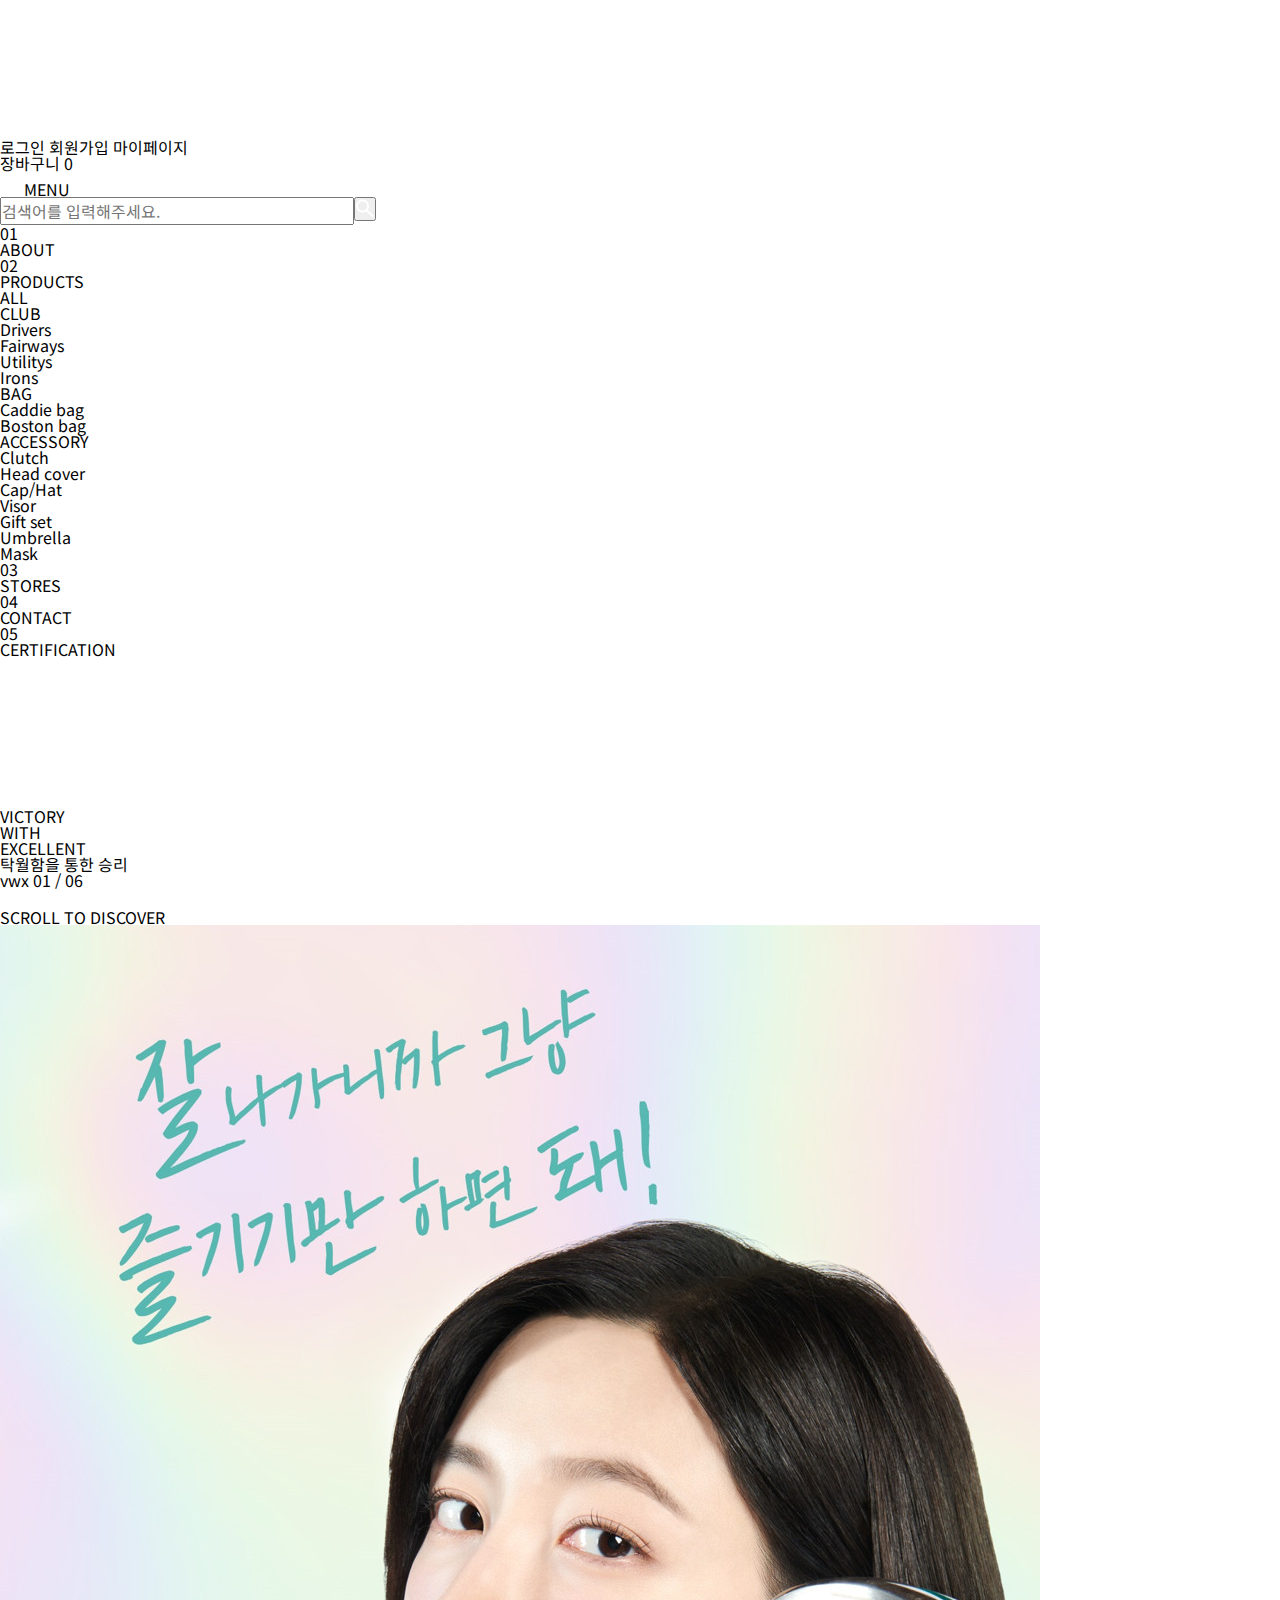
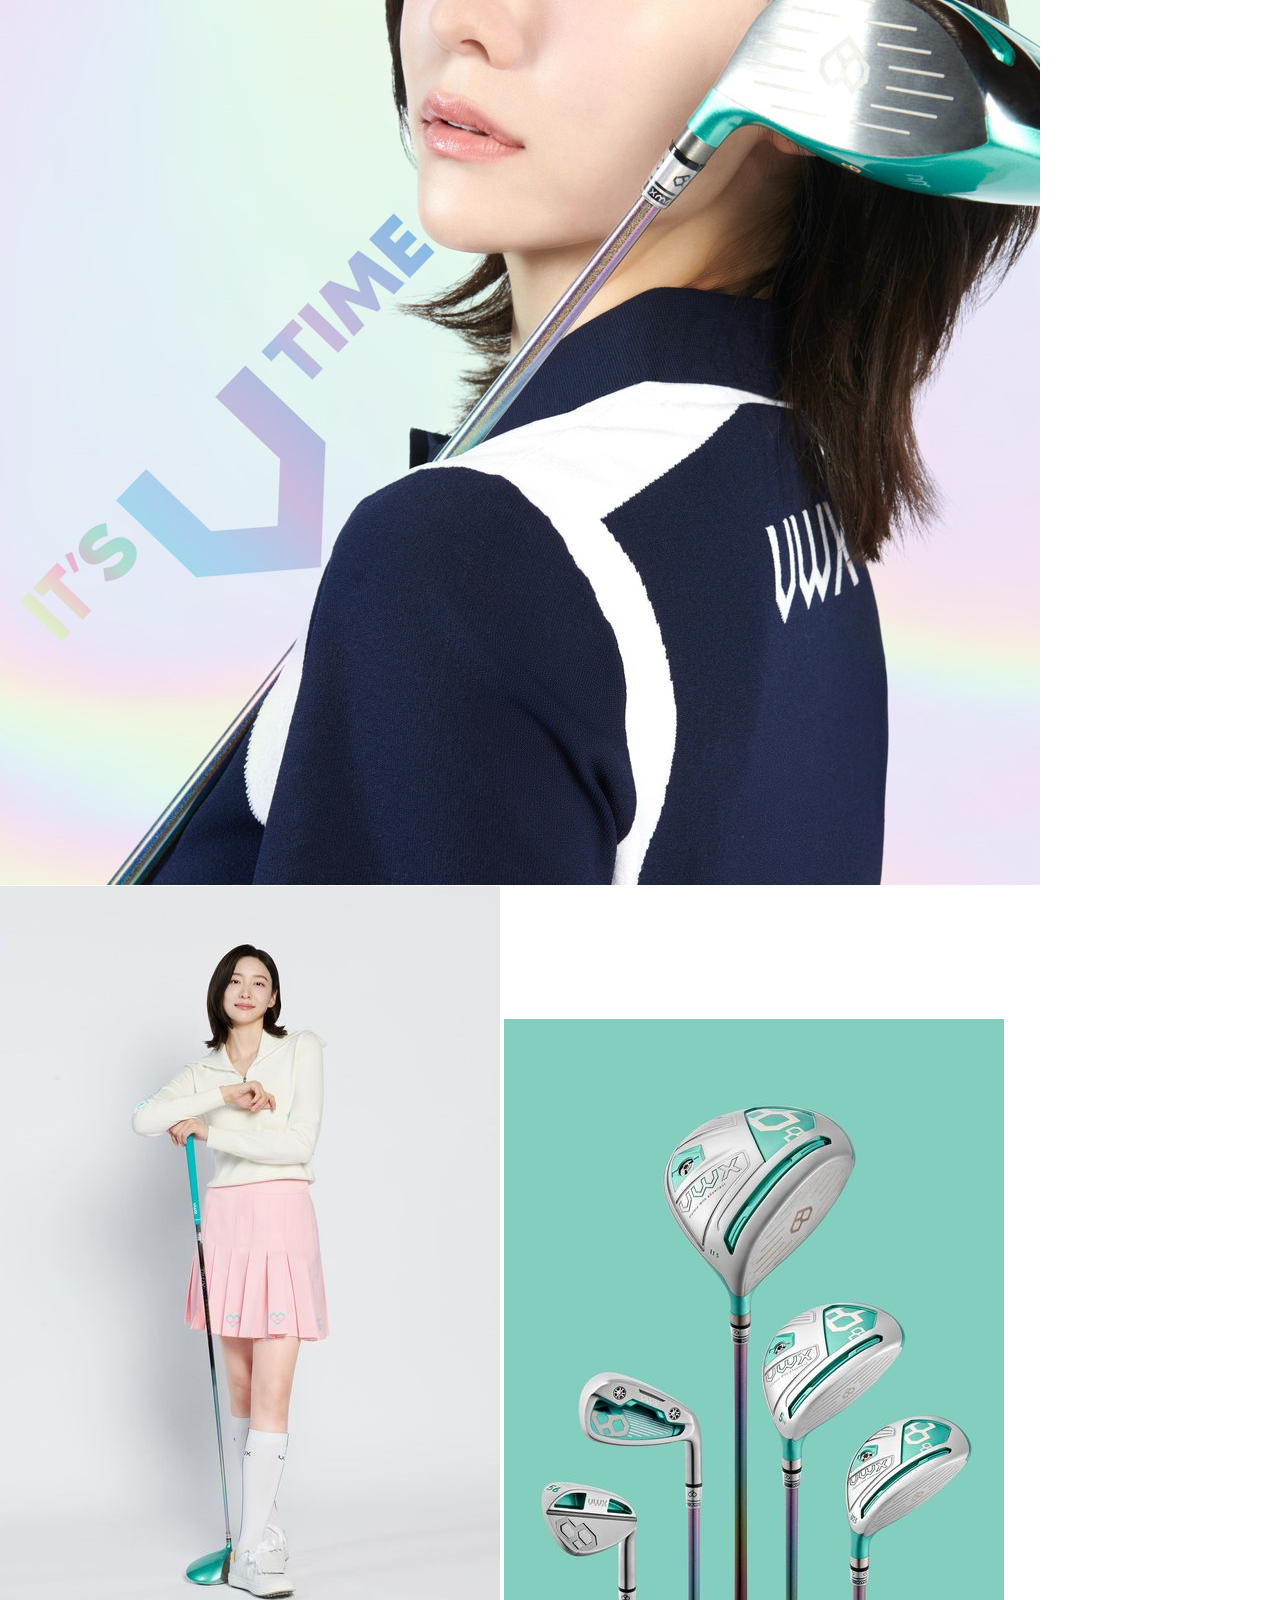
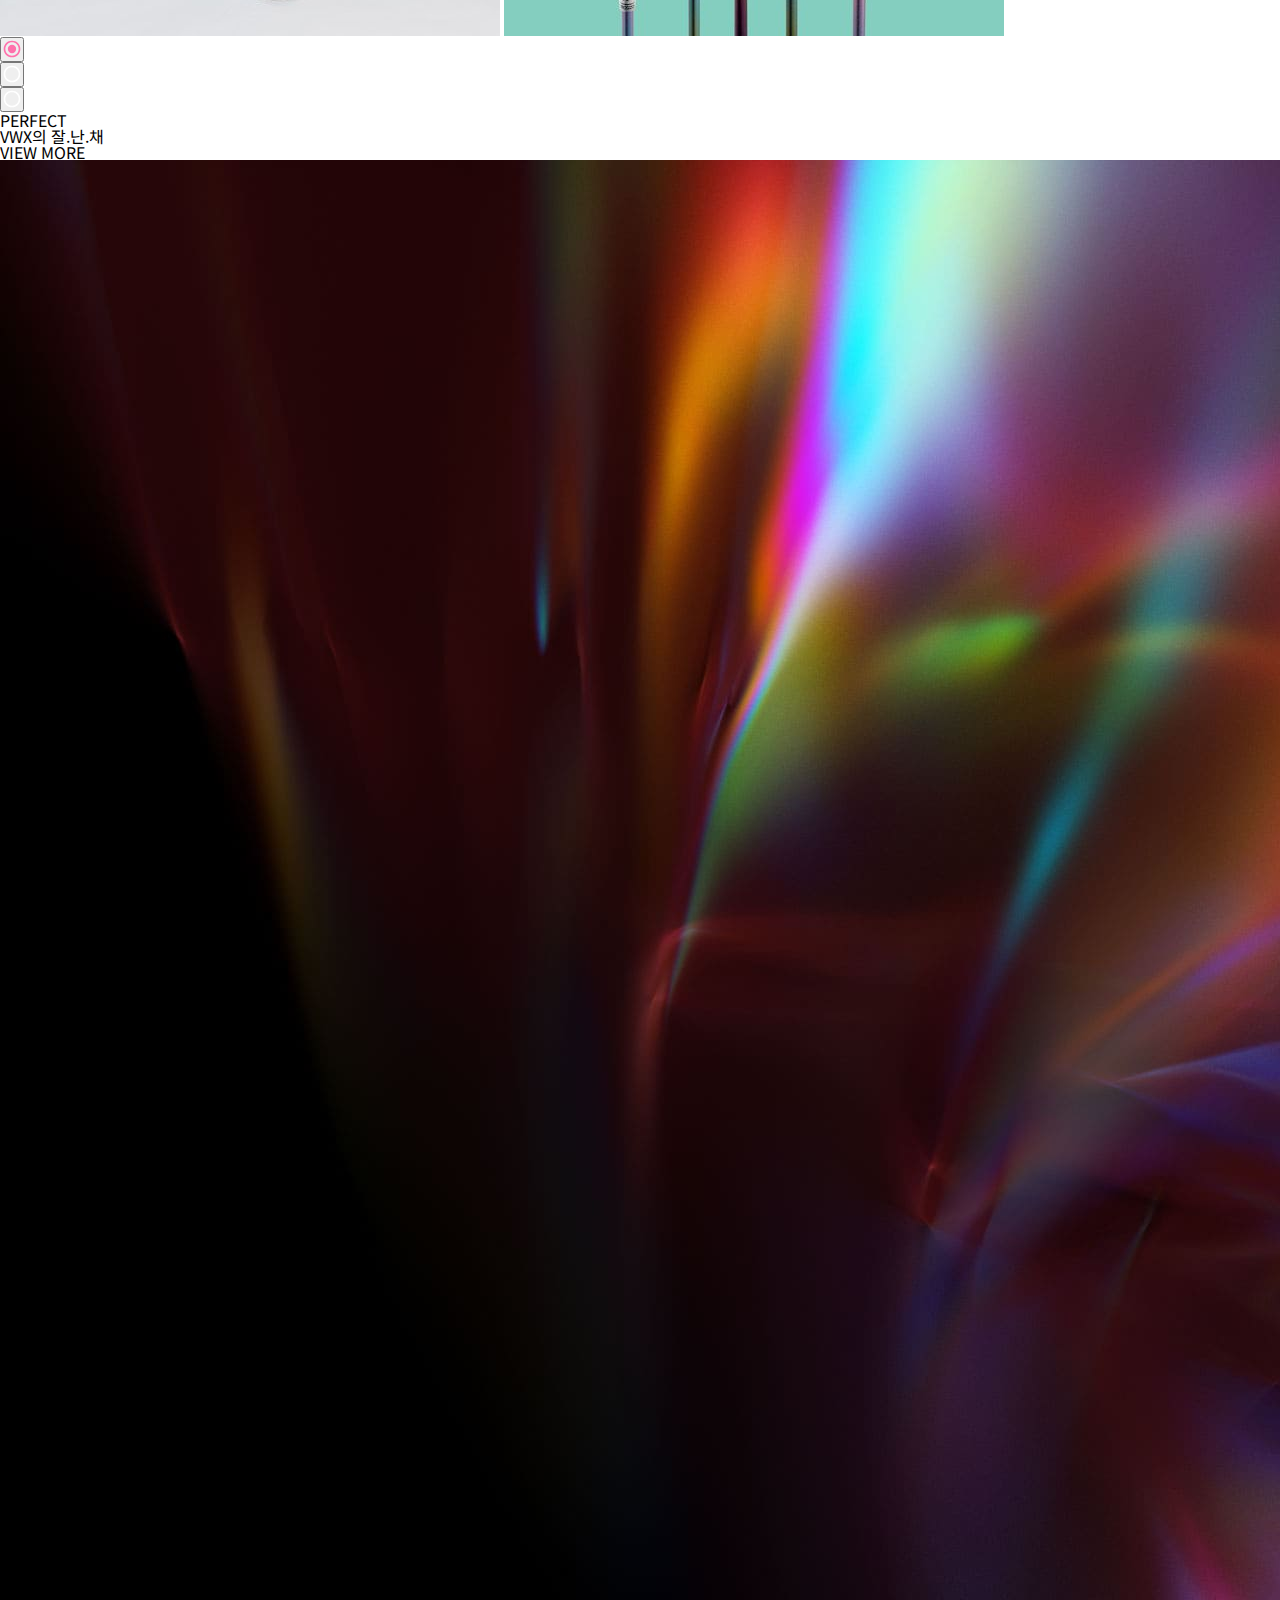
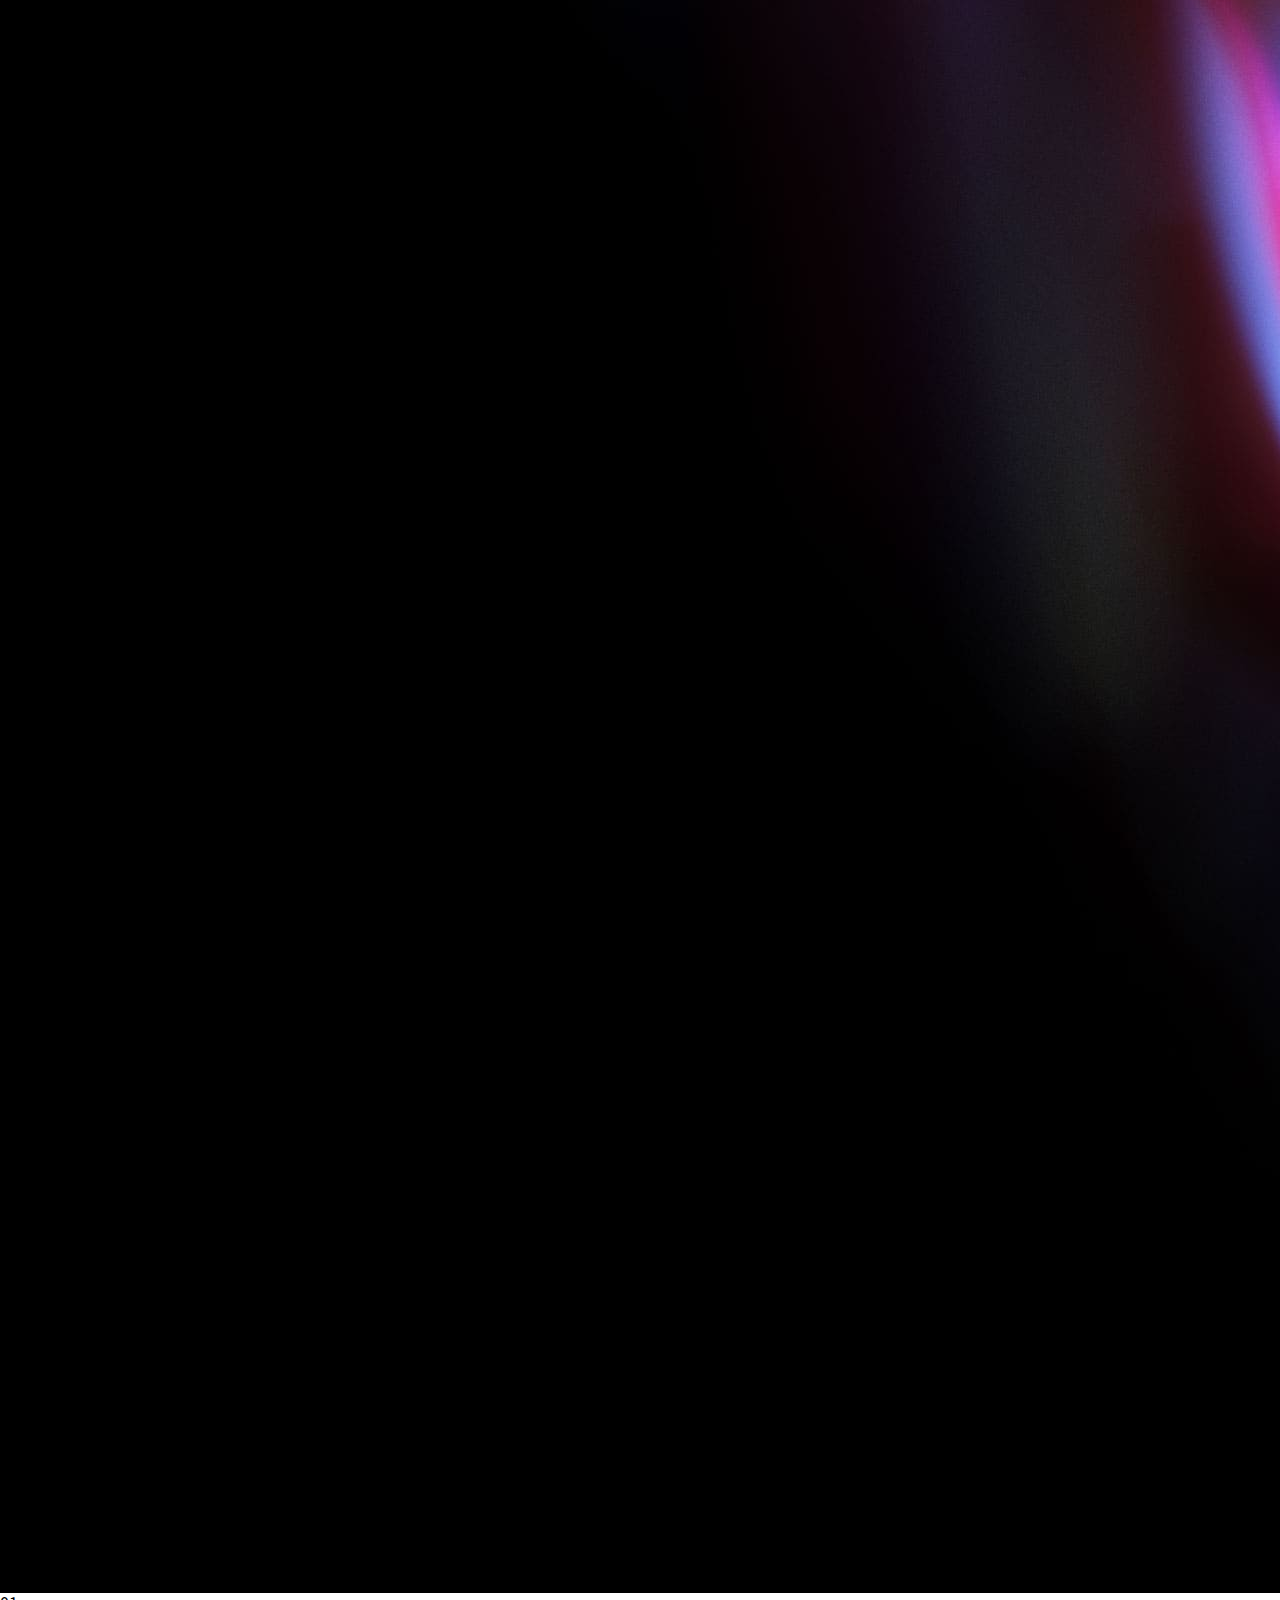
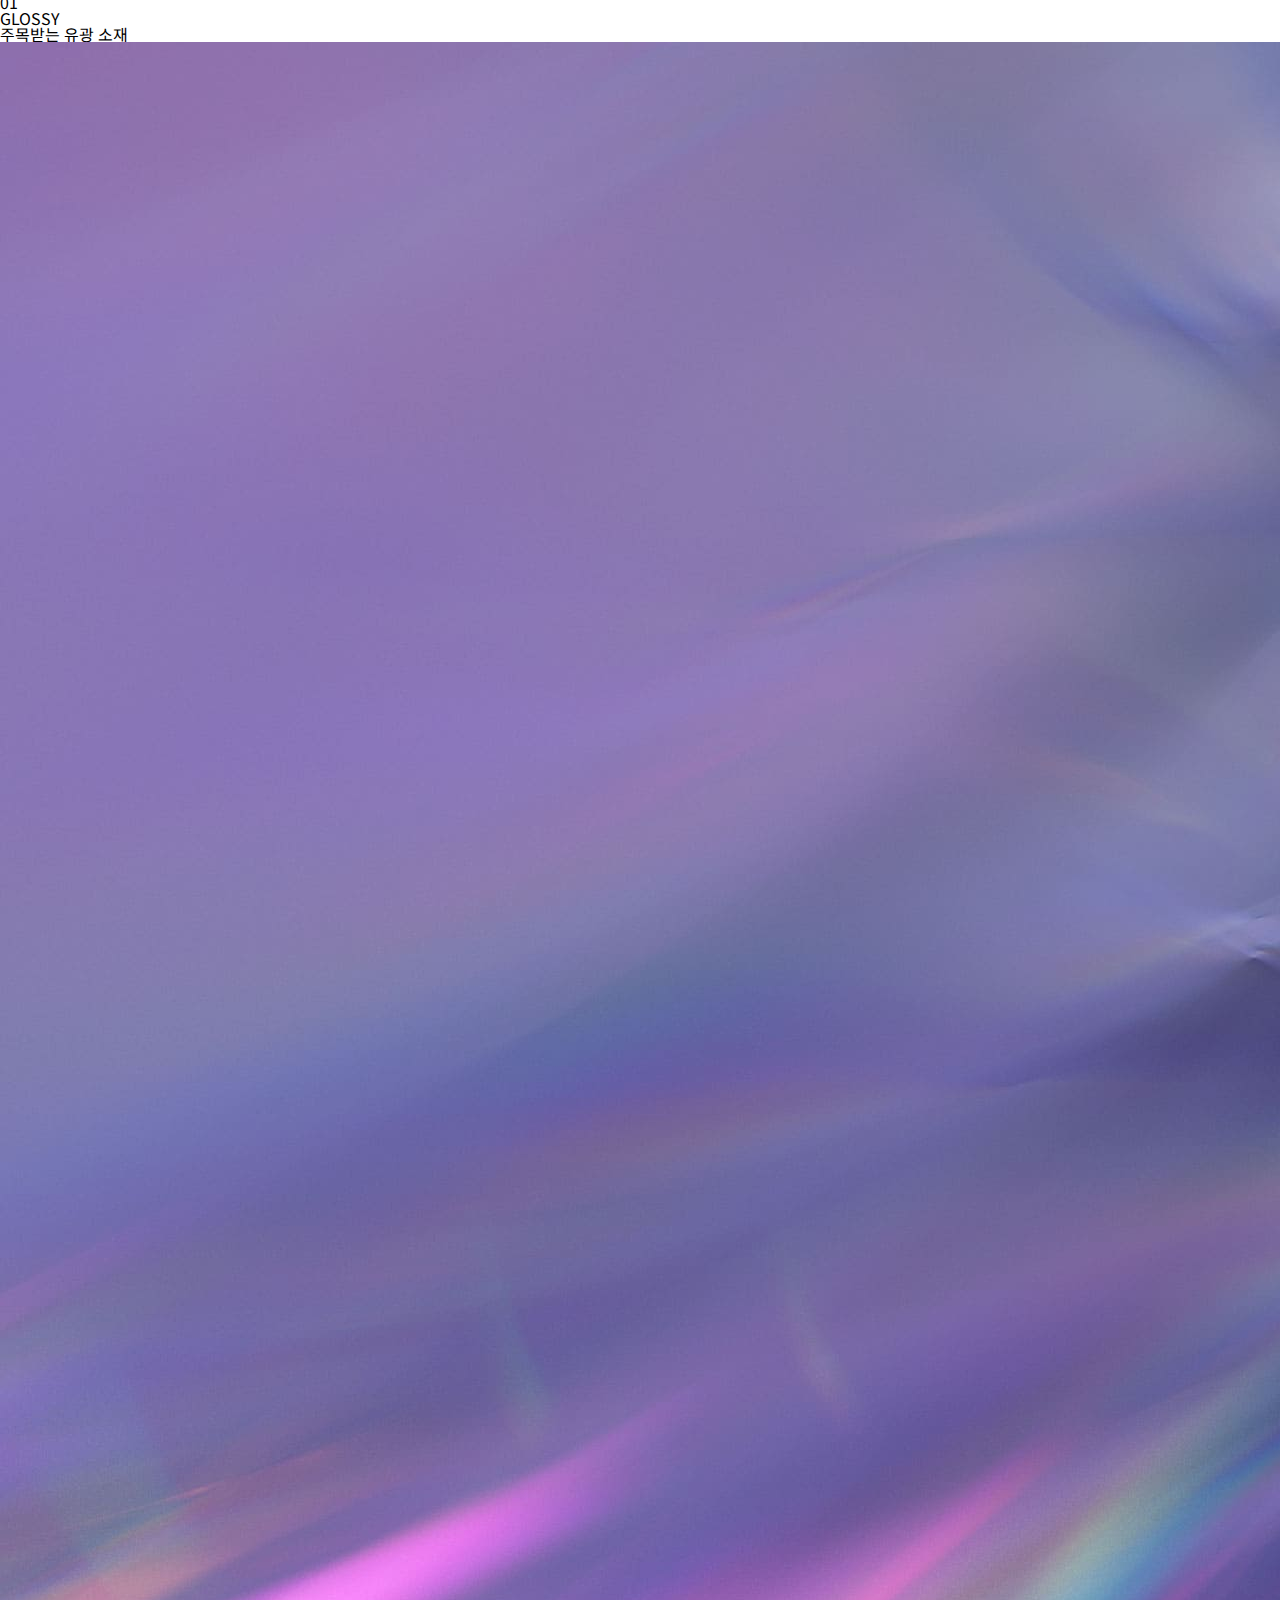
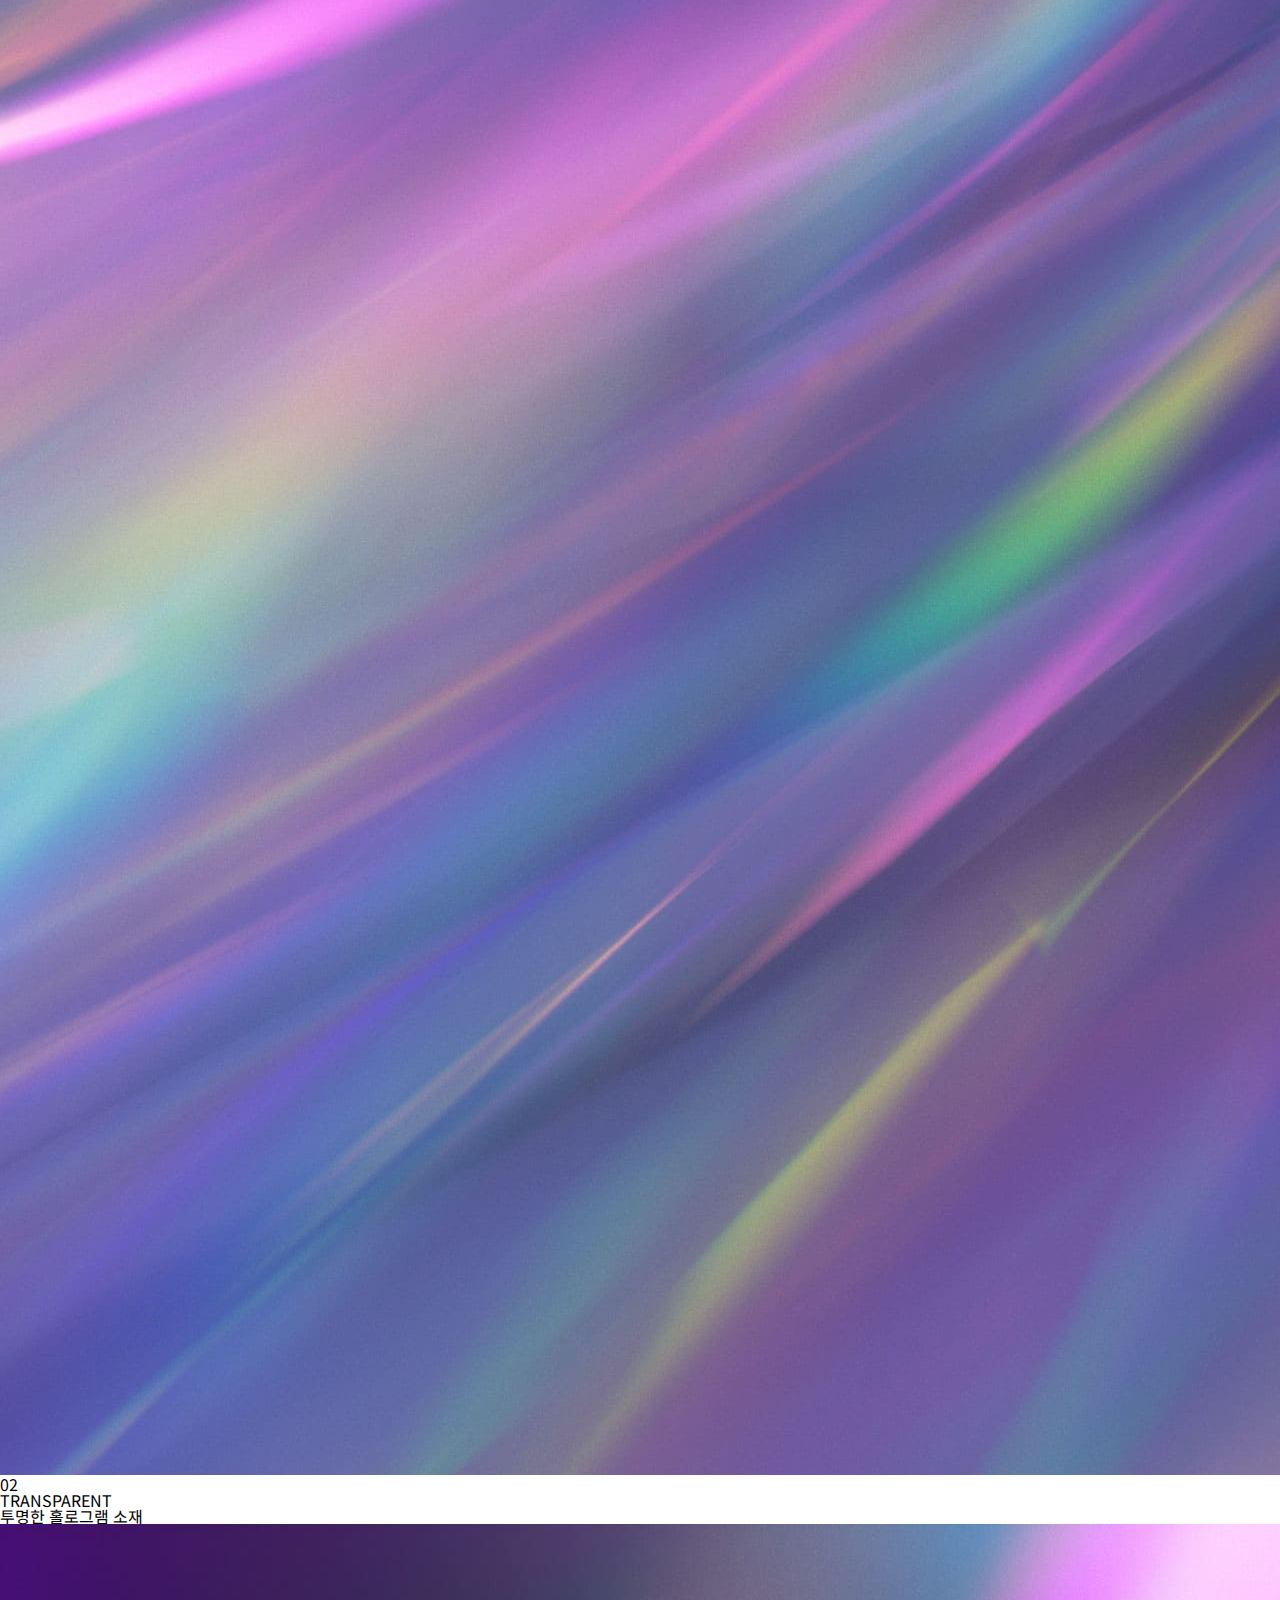
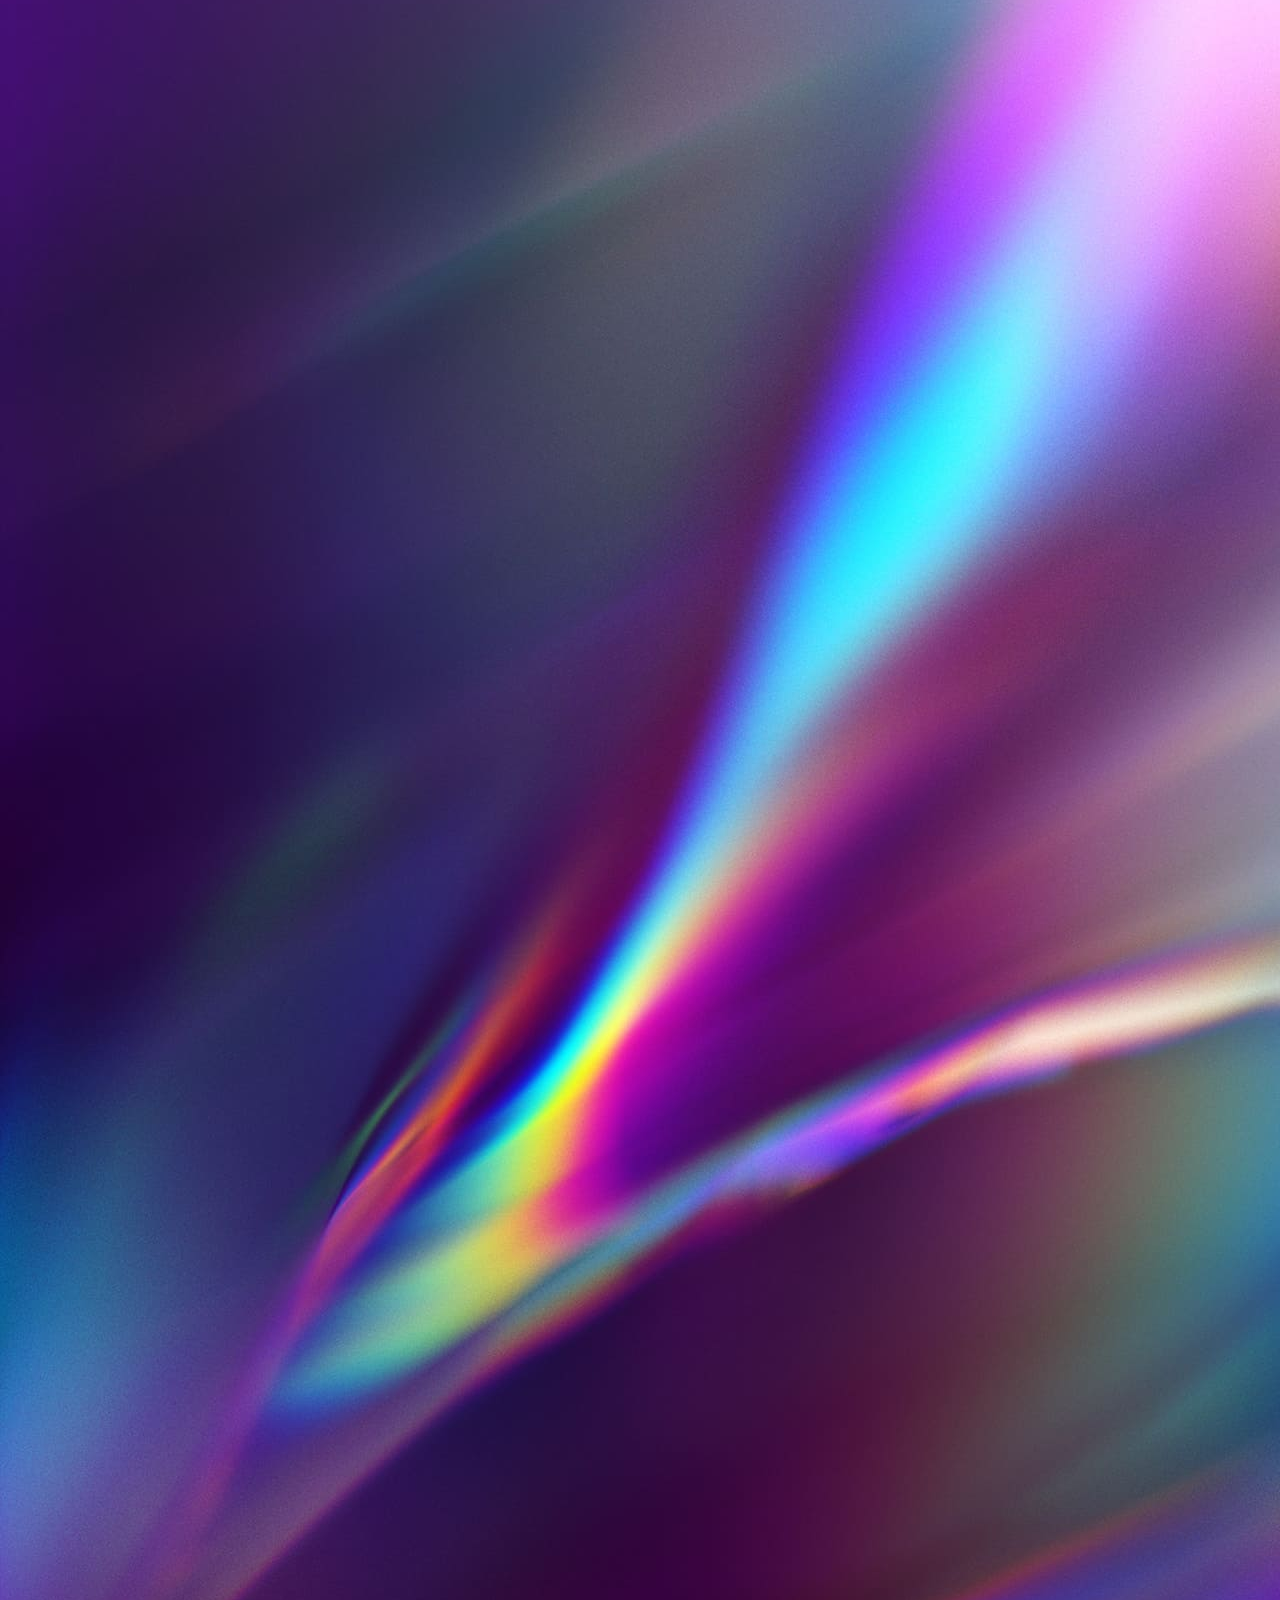
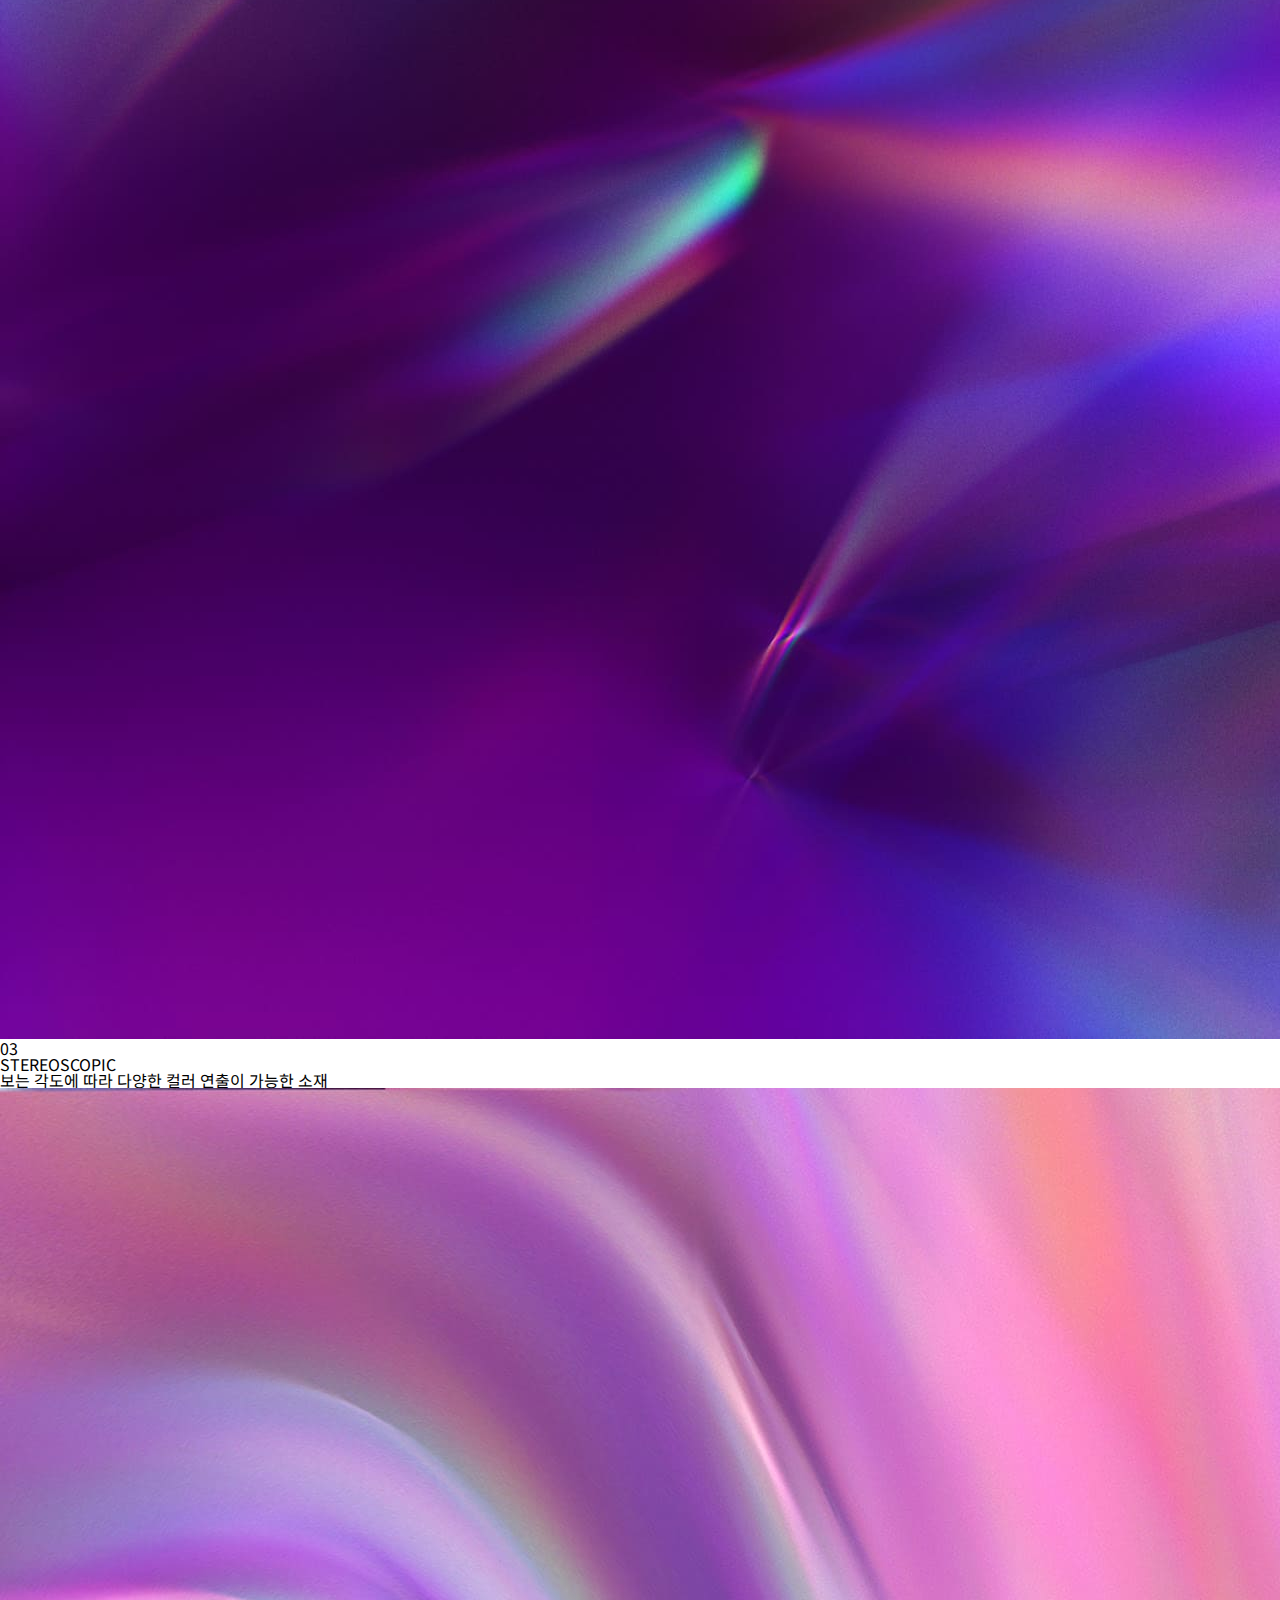
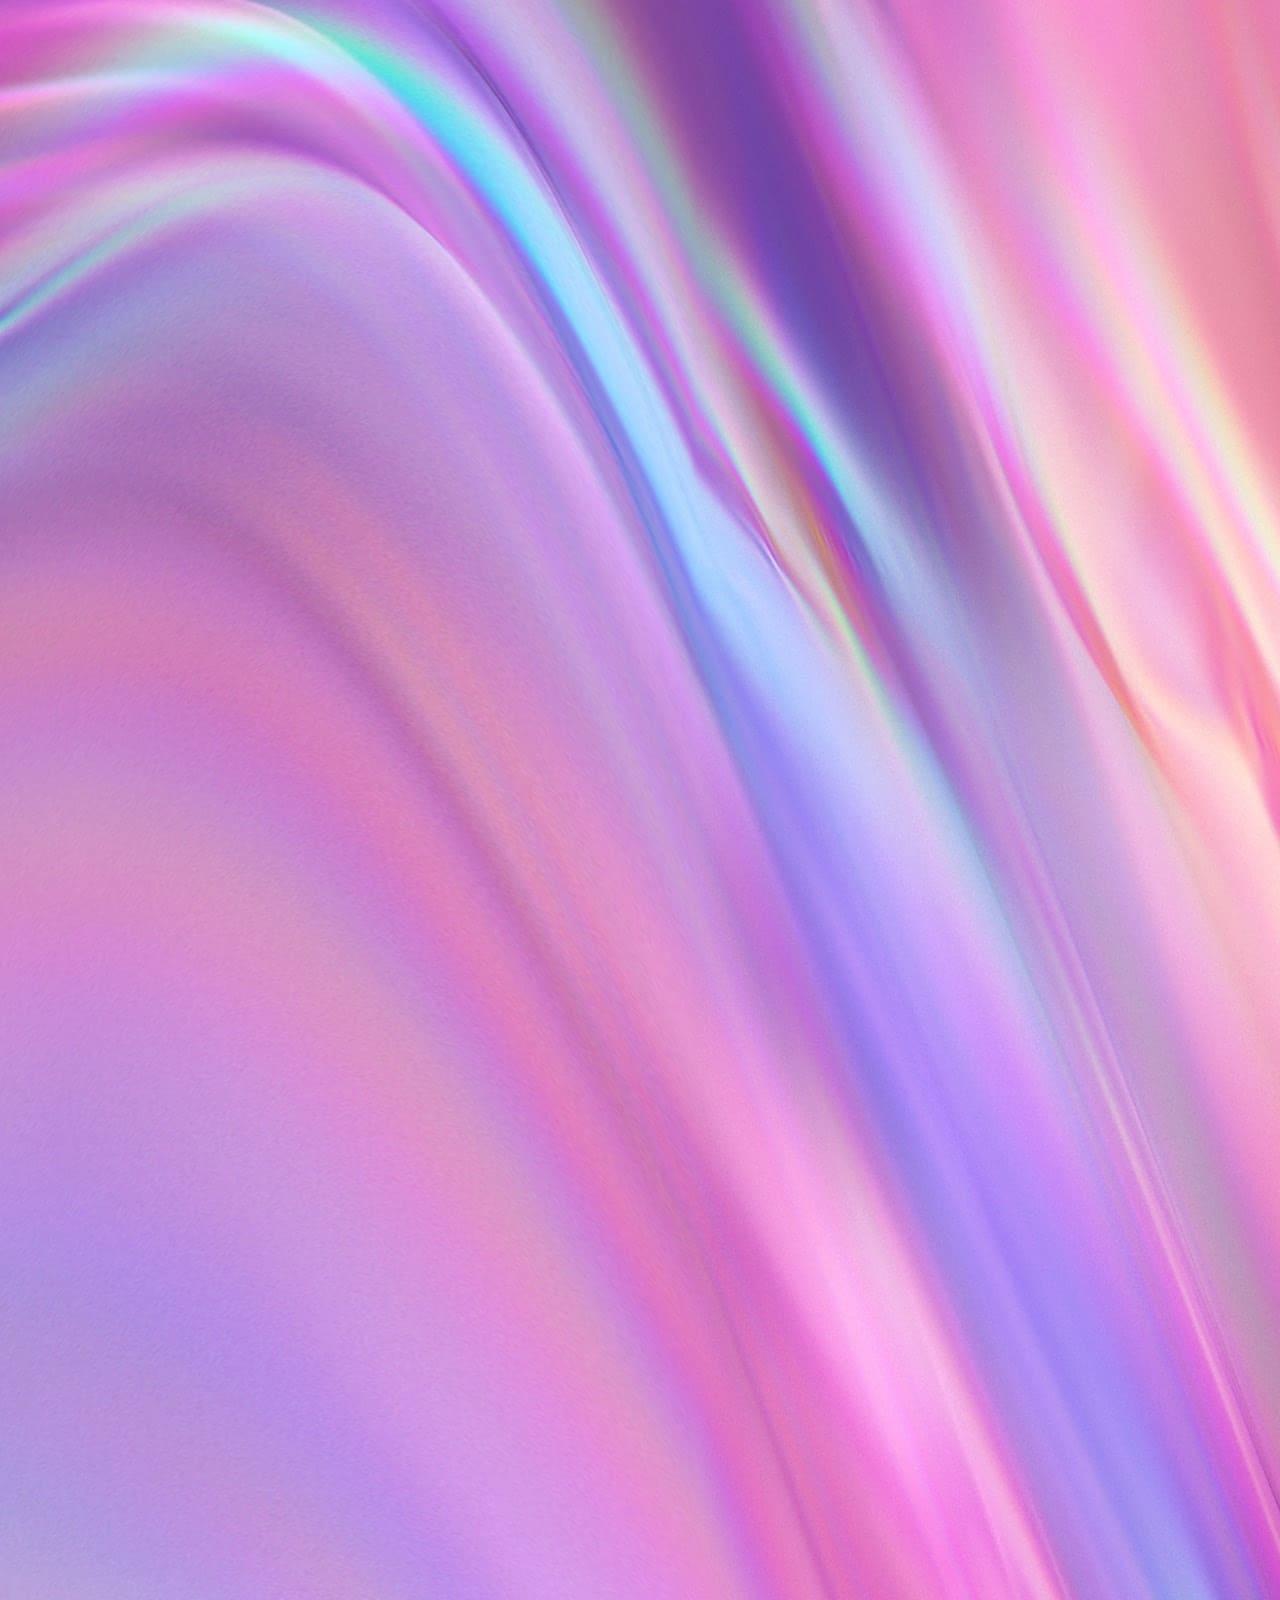
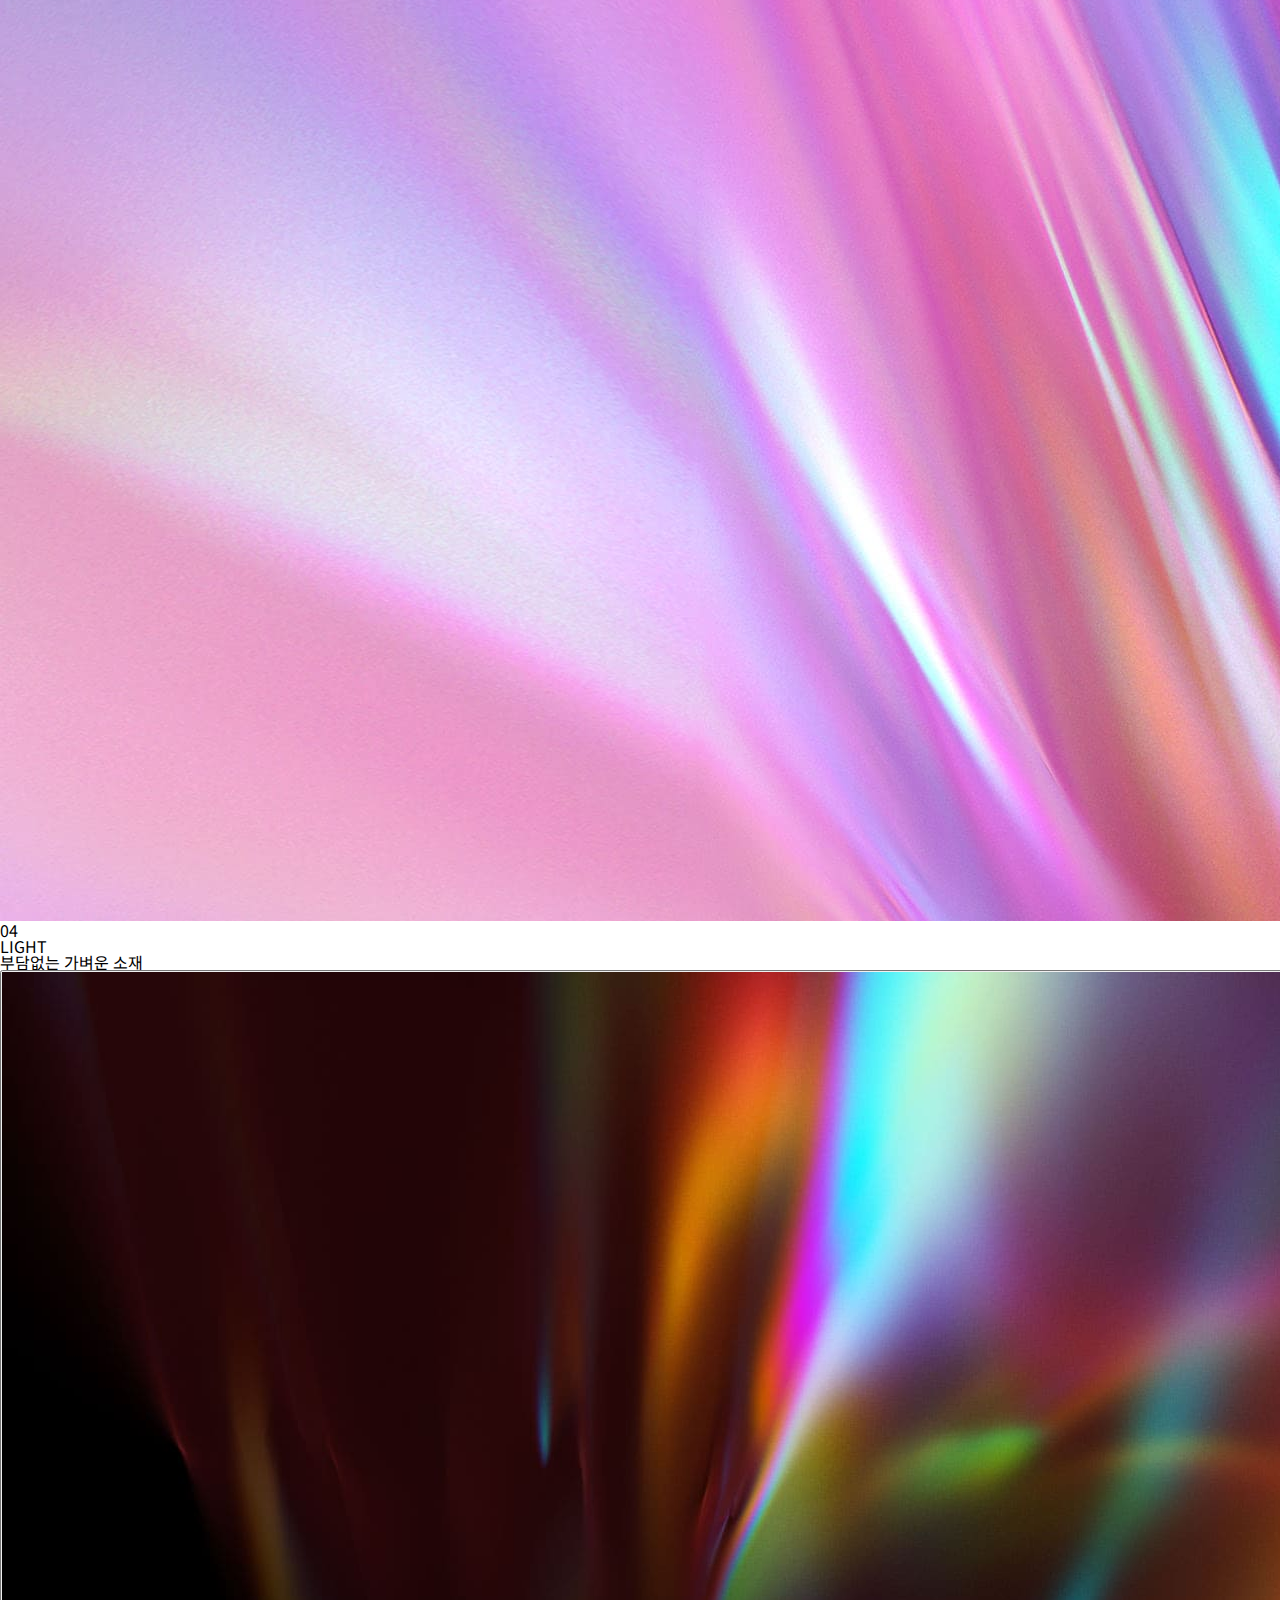
==== commit 481ddfc0: "240612" ====
--- a/project_vwx/index.html
+++ b/project_vwx/index.html
@@ -18,38 +18,42 @@
                 <a href="#">로그인</a>
                 <a href="#">회원가입</a>
                 <a href="#">마이페이지</a>
-                <a href="#">장바구니</a>
-                <span class="bag_num">0</span>
+                <div class="basket">
+                    <a href="#">장바구니</a>
+                    <span class="basket_num">0</span>
+                </div>
             </div>
         </div>
-        <!-- nav(gnb & lnb) & search -->
-        <nav>
-            <div class="lnb_bg"></div>
+        <!-- menu & search -->
+        <div class="middle">
+            <div class="left">
+                <a href="#"><img src="./images/menu01.svg" alt="">MENU</a>
+            </div>
+            <div class="right">
+                <input type="text" placeholder="검색어를 입력해주세요."><button type="button"><img src="./images/search01.svg" alt=""></button>
+            </div>
+        </div>
+        <!-- nav(gnb & lnb) -->
+        <div class="nav">
             <ul class="gnb">
-                <li><a href="#"><img src="./images/menu01.svg" alt="">MENU</a>
+                <li><a href="#"><span>01</span><h2>ABOUT</h2></a></li>
+                <li><a href="#"><span>02</span><h2>PRODUCTS</h2></a>
                     <ul class="lnb">
-                        <li><a href="#"><span>01</span>ABOUT</a></li>
-                        <li><a href="#"><span>02</span>PRODUCTS</a></li>
-                        <li><a href="#"><span>03</span>STORES</a></li>
-                        <li><a href="#"><span>04</span>CONTACT</a></li>
-                        <li><a href="#"><span>05</span>CERTIFICATION</a></li>
-                    </ul>
-                    <ul class="lnb_left">
                         <li><a href="#"><em>ALL</em></a></li>
                     </ul>
-                    <ul class="lnb_left">
+                    <ul class="lnb">
                         <li><a href="#"><em>CLUB</em></a></li>
                         <li><a href="#">Drivers</a></li>
                         <li><a href="#">Fairways</a></li>
                         <li><a href="#">Utilitys</a></li>
                         <li><a href="#">Irons</a></li>
                     </ul>
-                    <ul class="lnb_left">
+                    <ul class="lnb">
                         <li><a href="#"><em>BAG</em></a></li>
                         <li><a href="#">Caddie bag</a></li>
                         <li><a href="#">Boston bag</a></li>
                     </ul>
-                    <ul class="lnb_left">
+                    <ul class="lnb">
                         <li><a href="#"><em>ACCESSORY</em></a></li>
                         <li><a href="#">Clutch</a></li>
                         <li><a href="#">Head cover</a></li>
@@ -60,10 +64,10 @@
                         <li><a href="#">Mask</a></li>
                     </ul>
                 </li>
+                <li><a href="#"><span>03</span><h2>STORES</h2></a></li>
+                <li><a href="#"><span>04</span><h2>CONTACT</h2></a></li>
+                <li><a href="#"><span>05</span><h2>CERTIFICATION</h2></a></li>
             </ul>
-        </nav>
-        <div class="search">
-            <input type="text" placeholder="검색어를 입력해주세요."><img src="./images/search.svg" alt="">
         </div>
     </header>
     <main>
